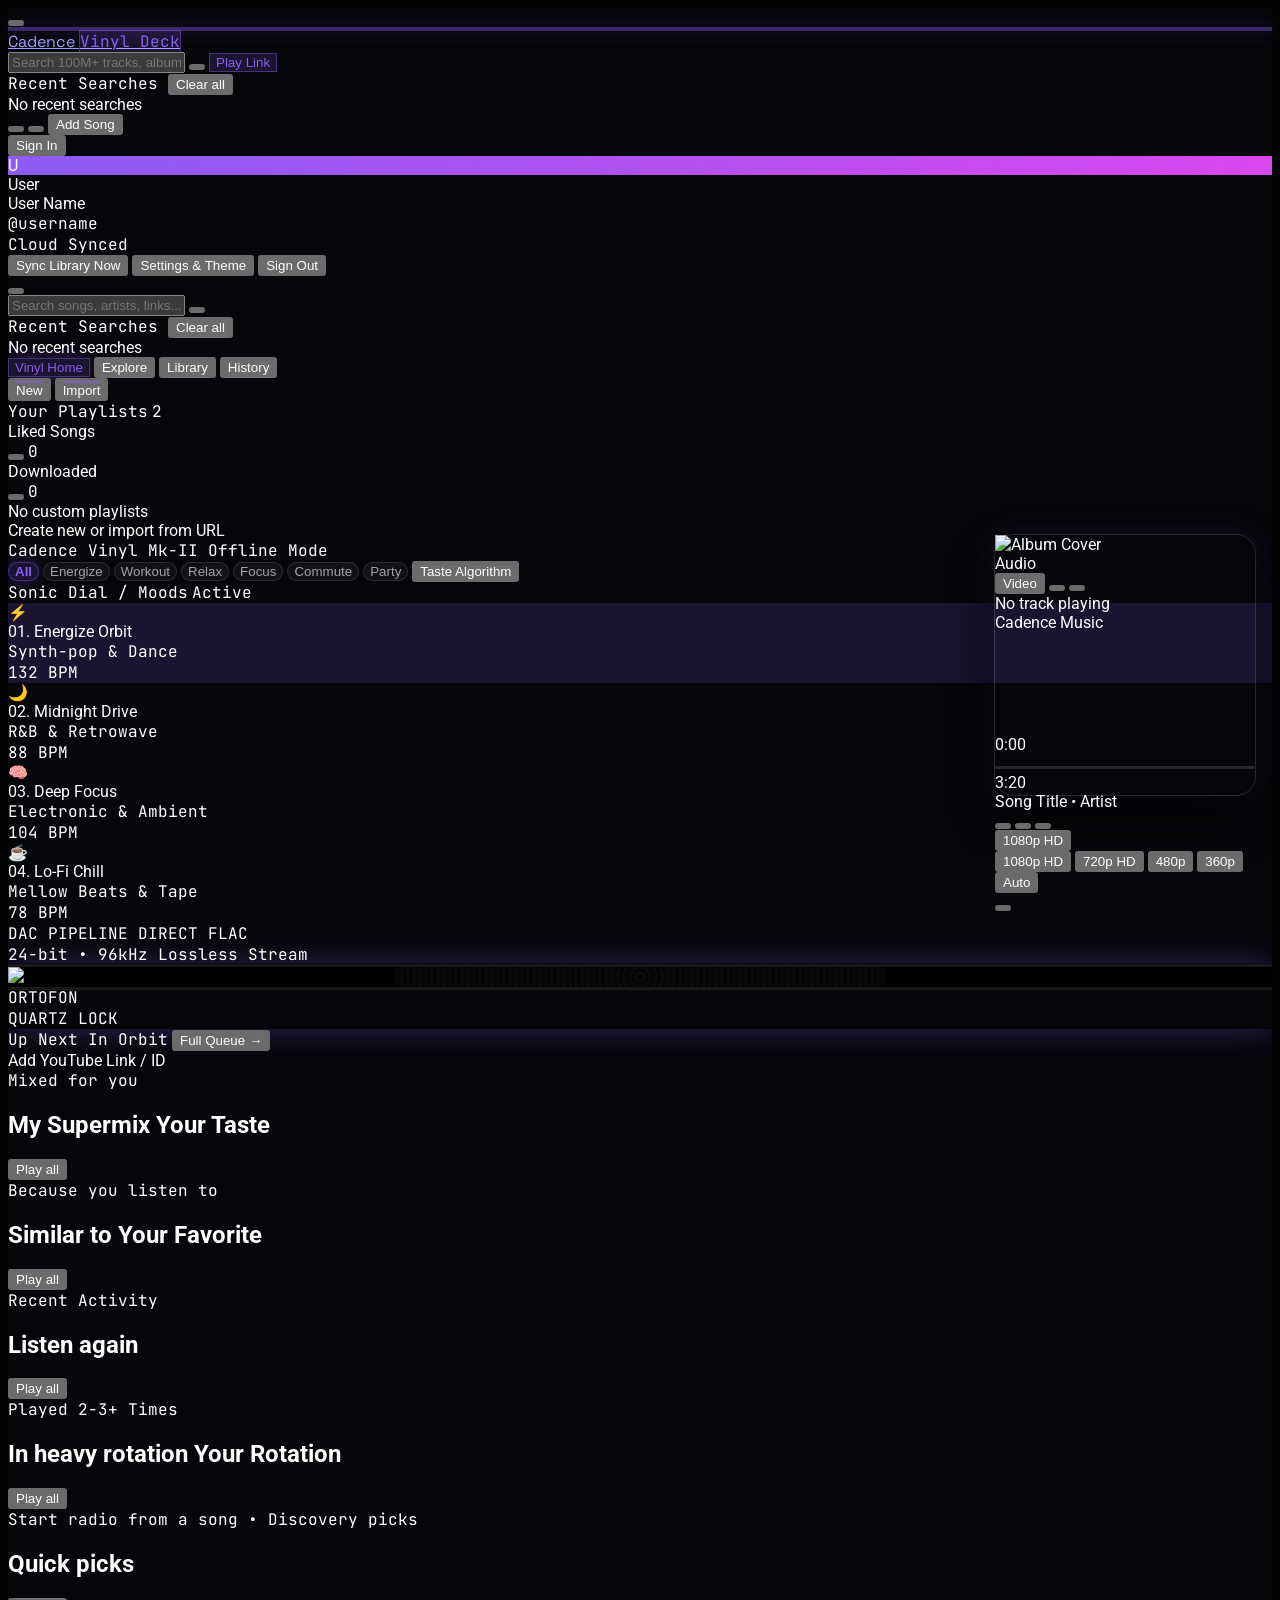
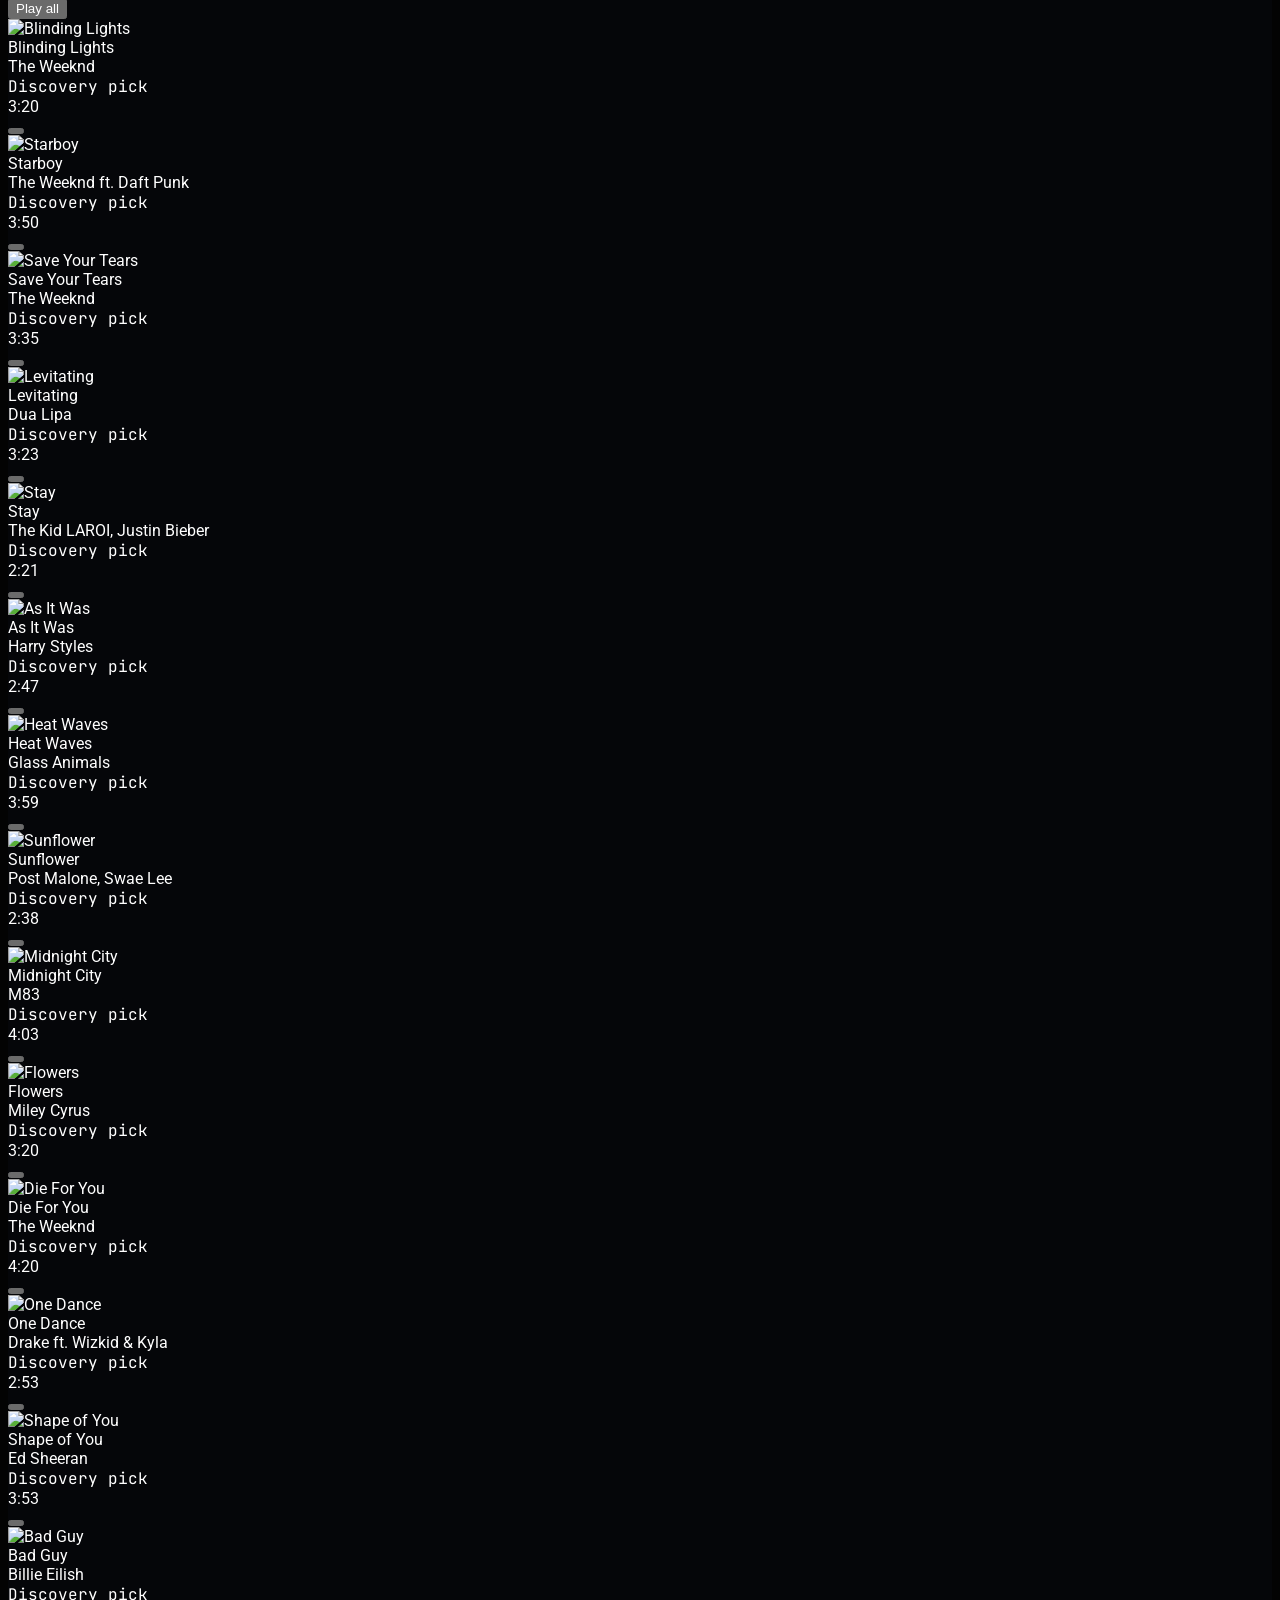
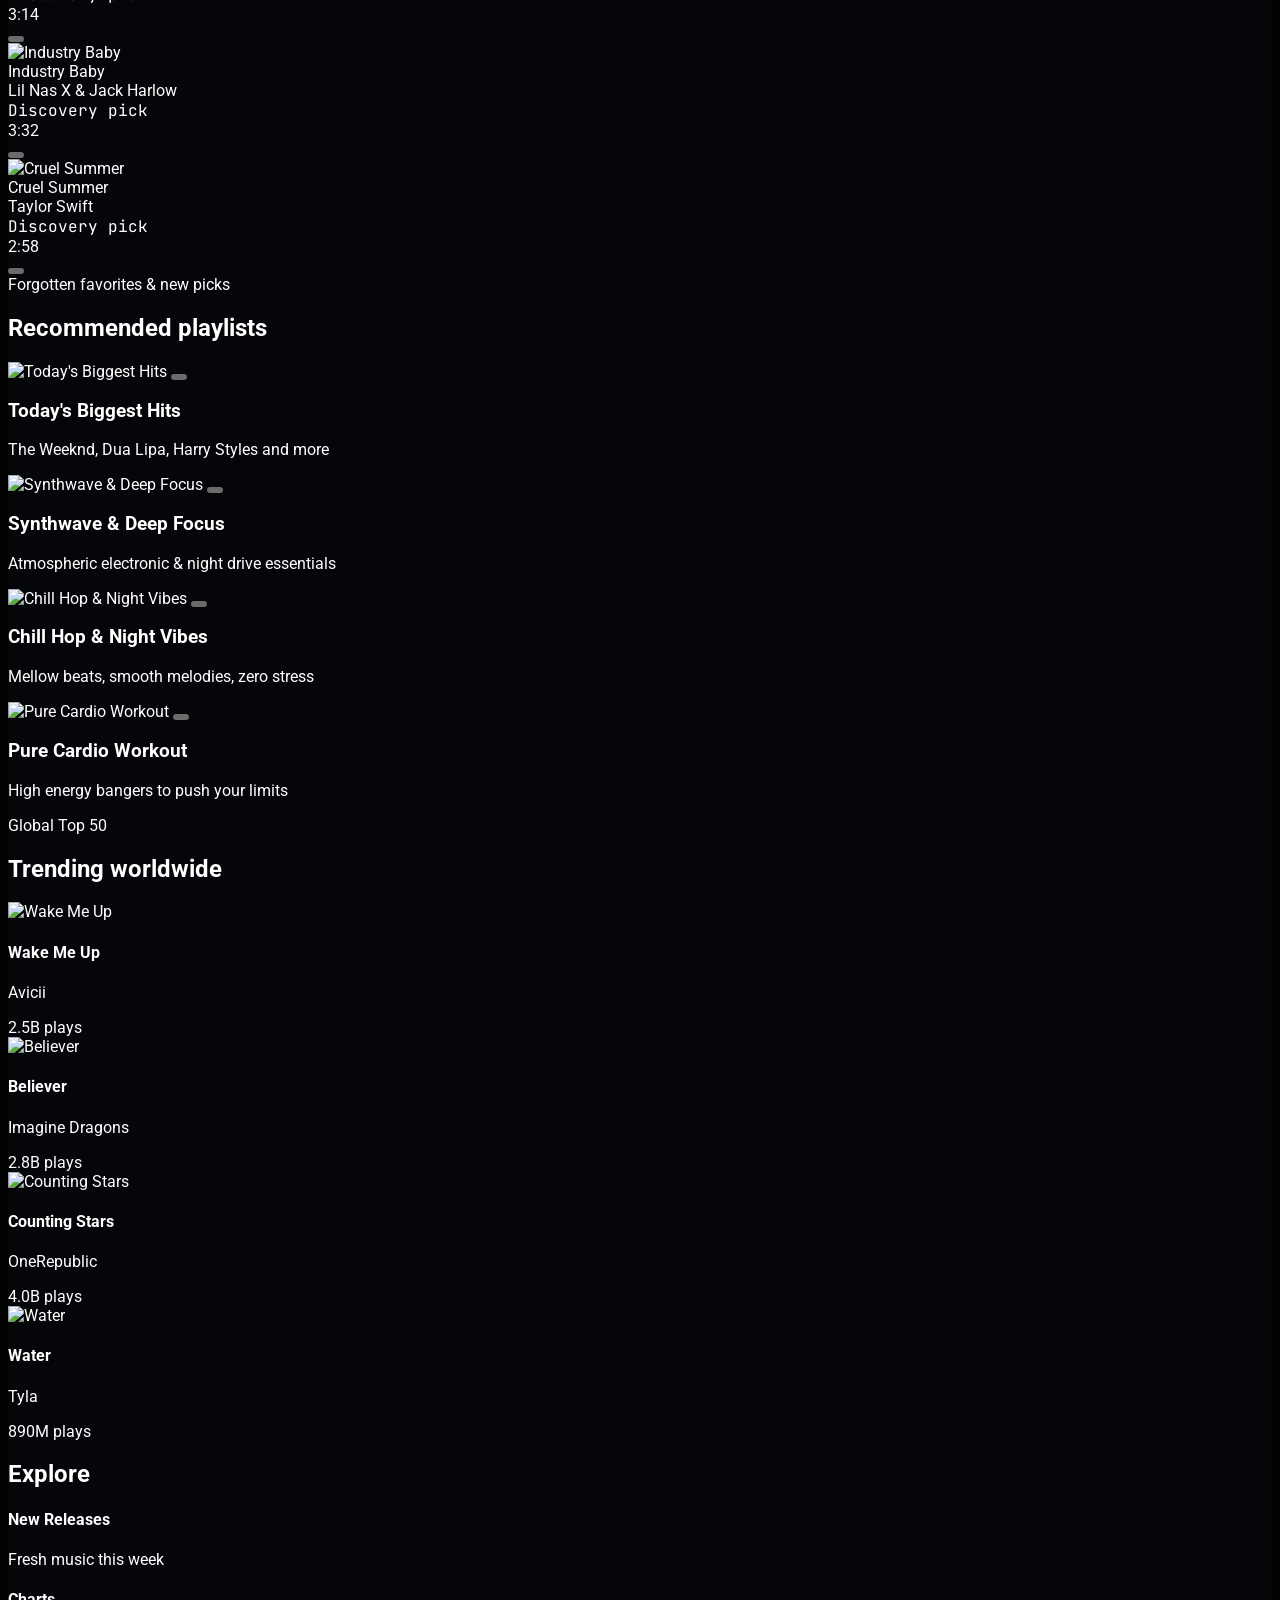
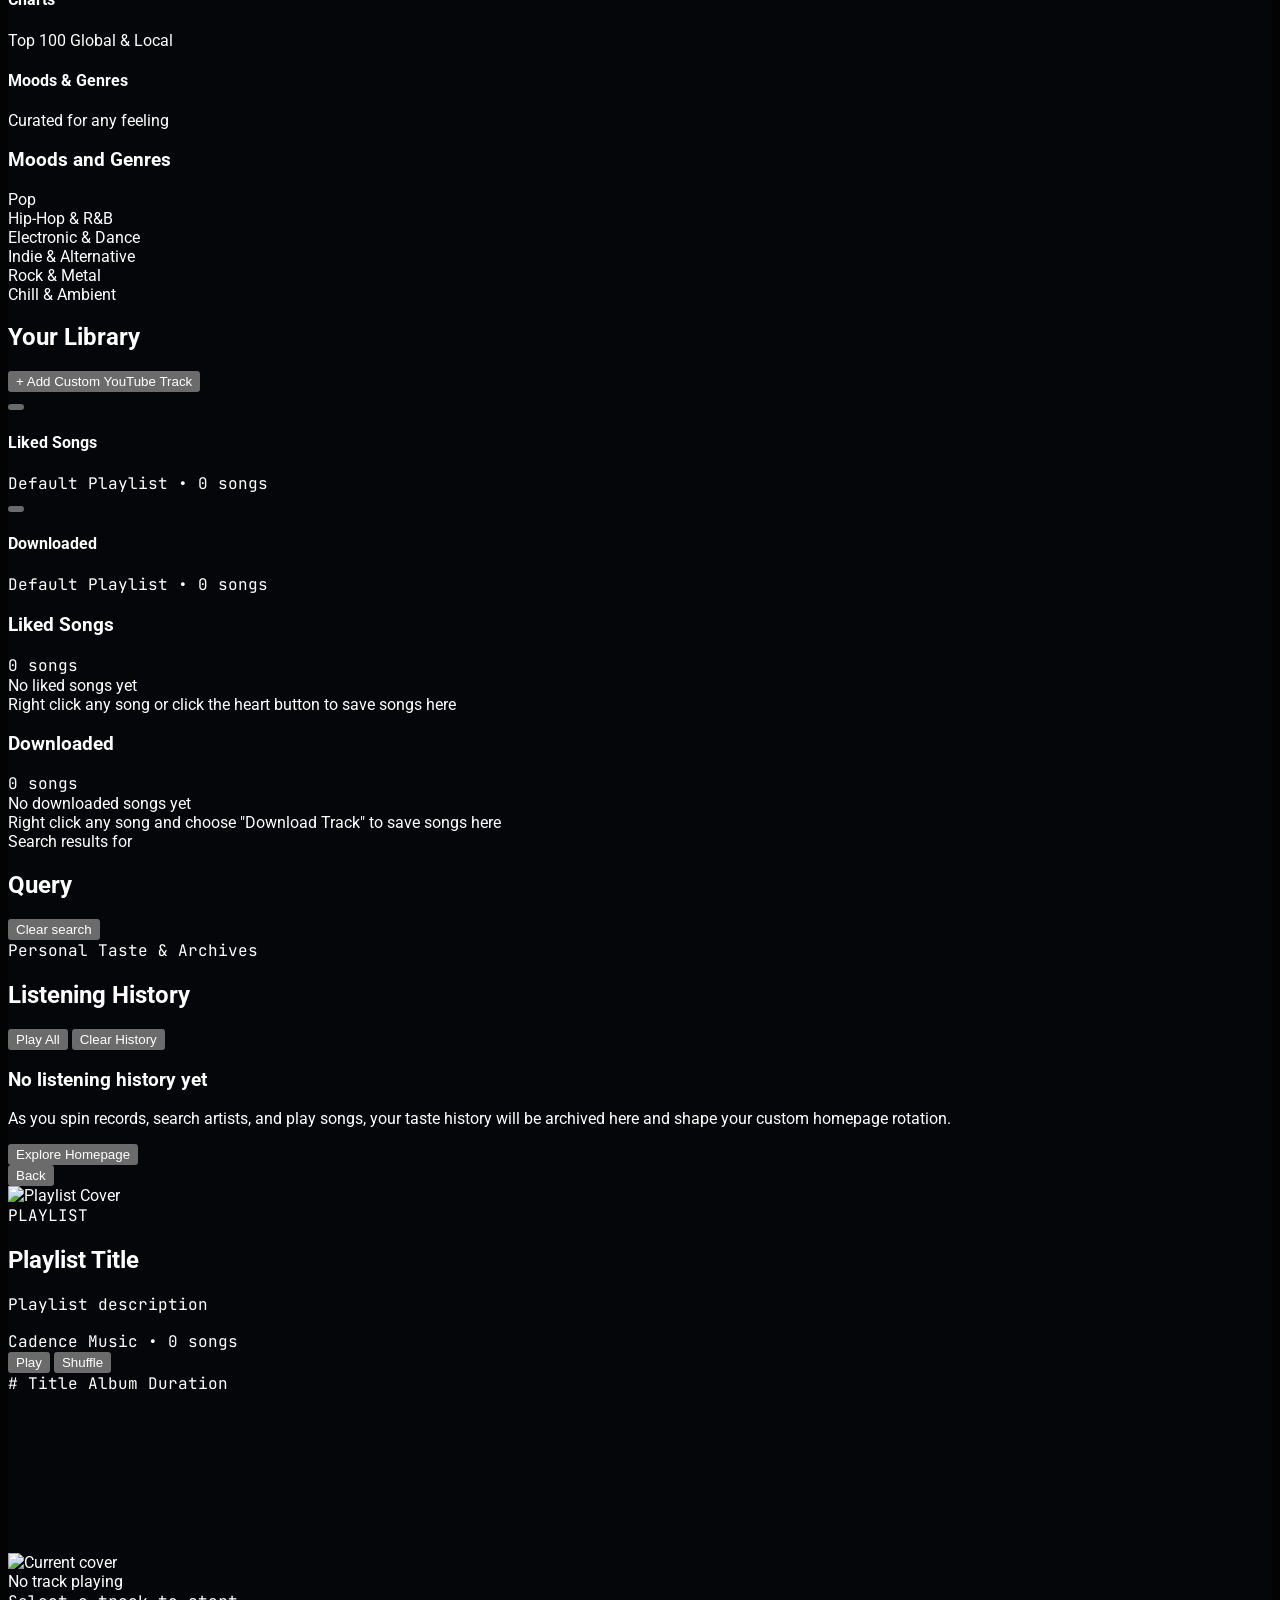
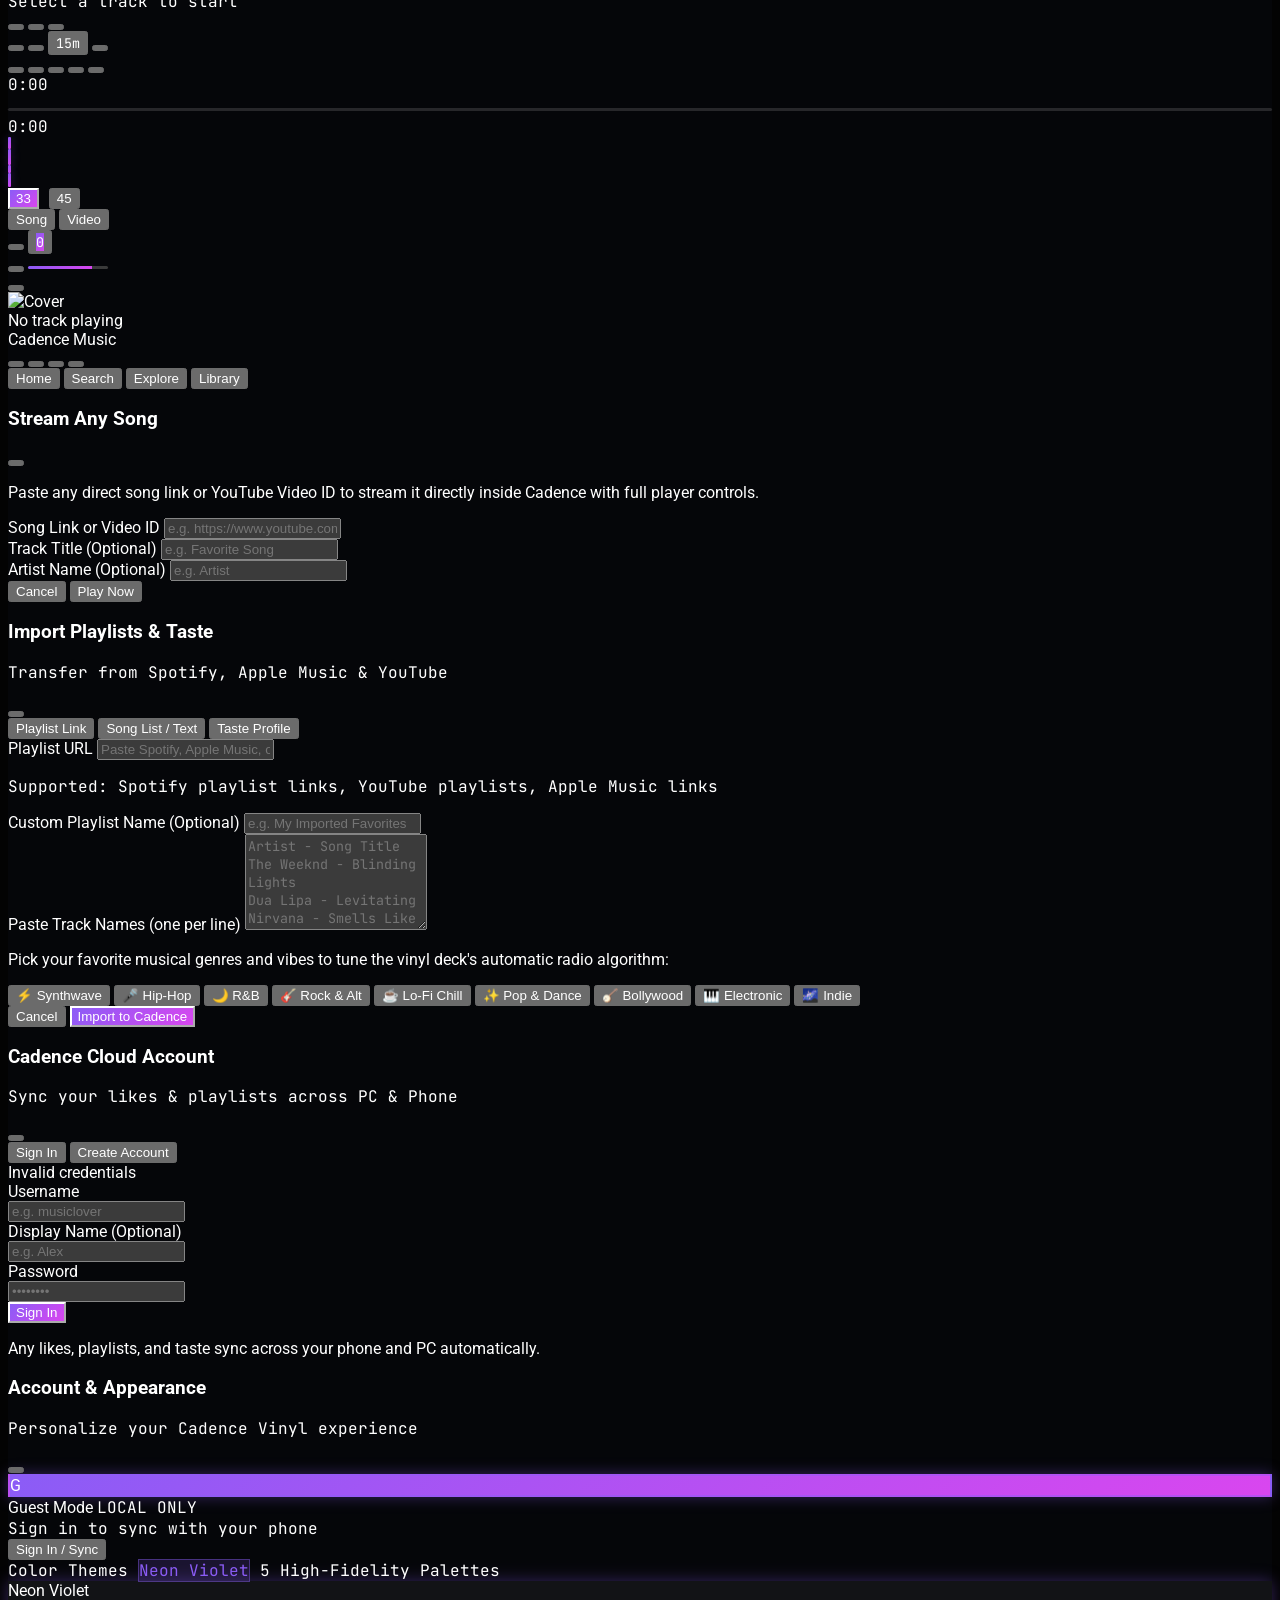
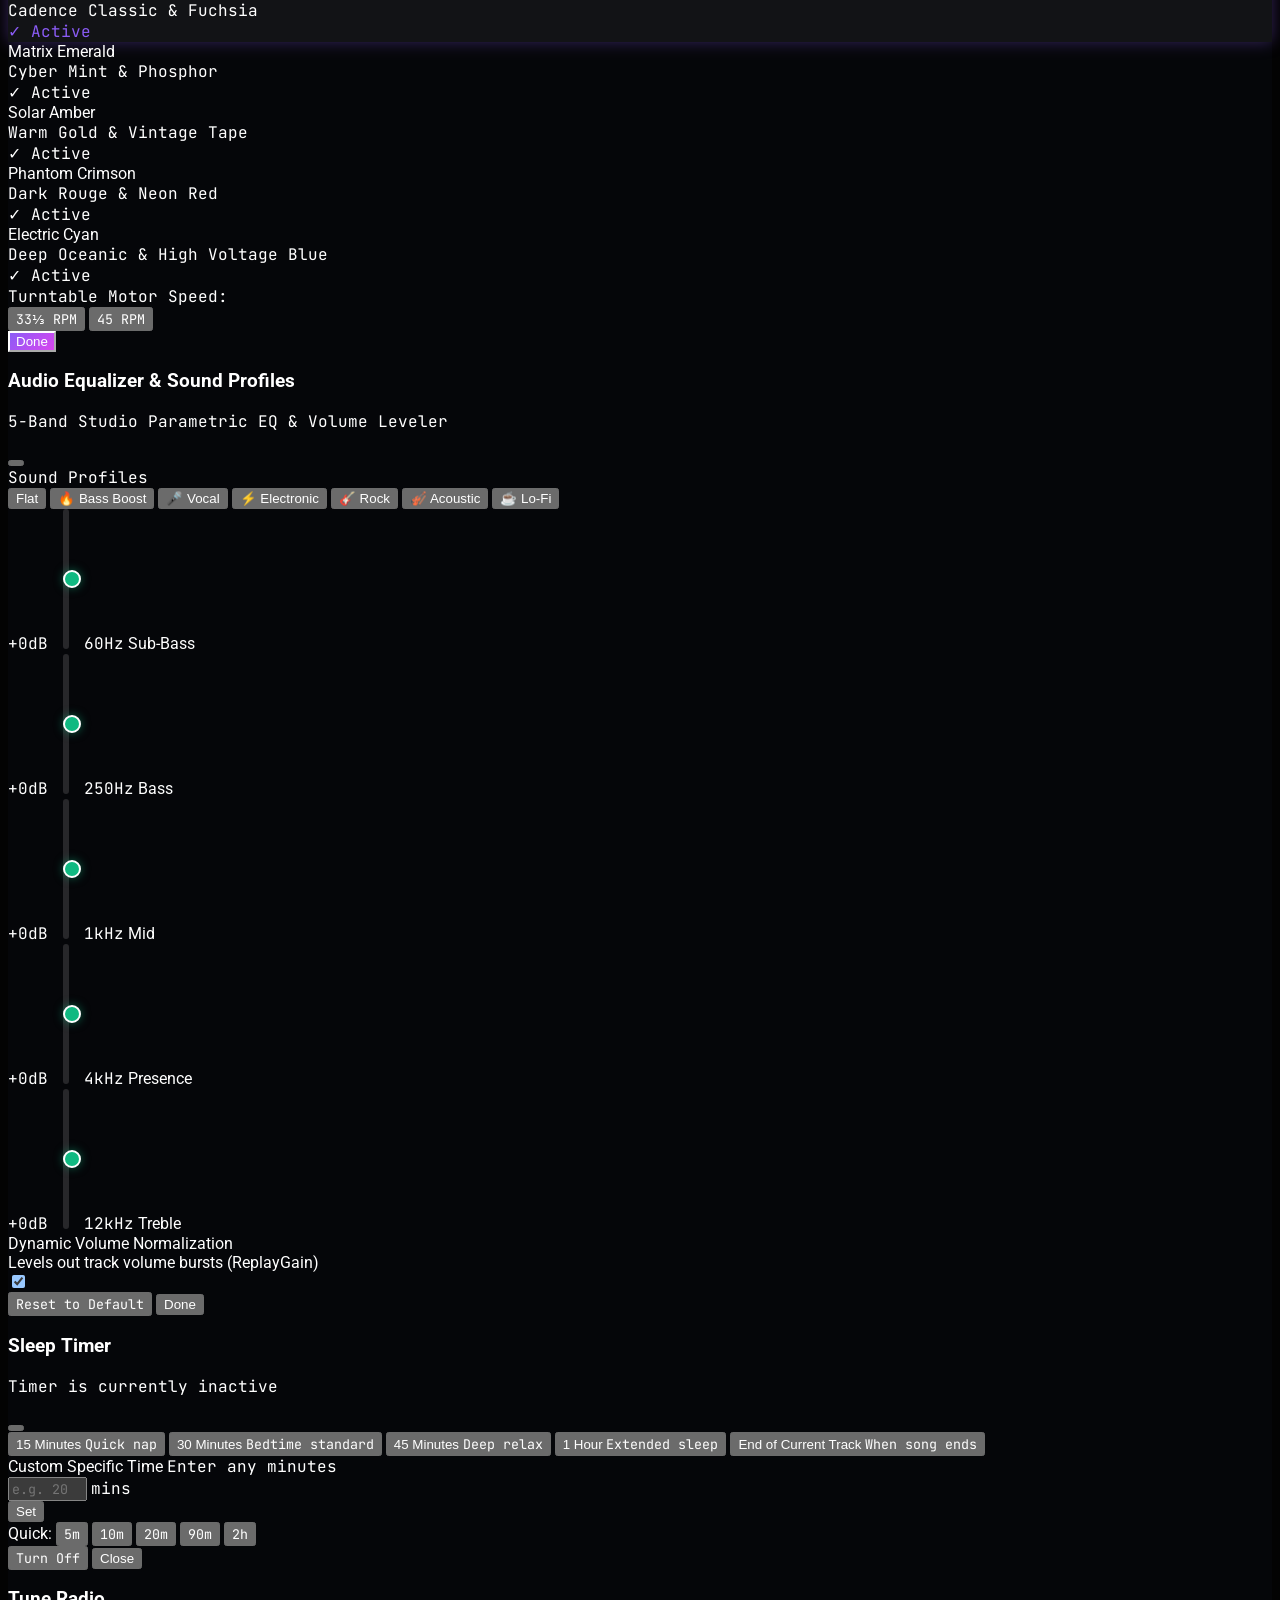
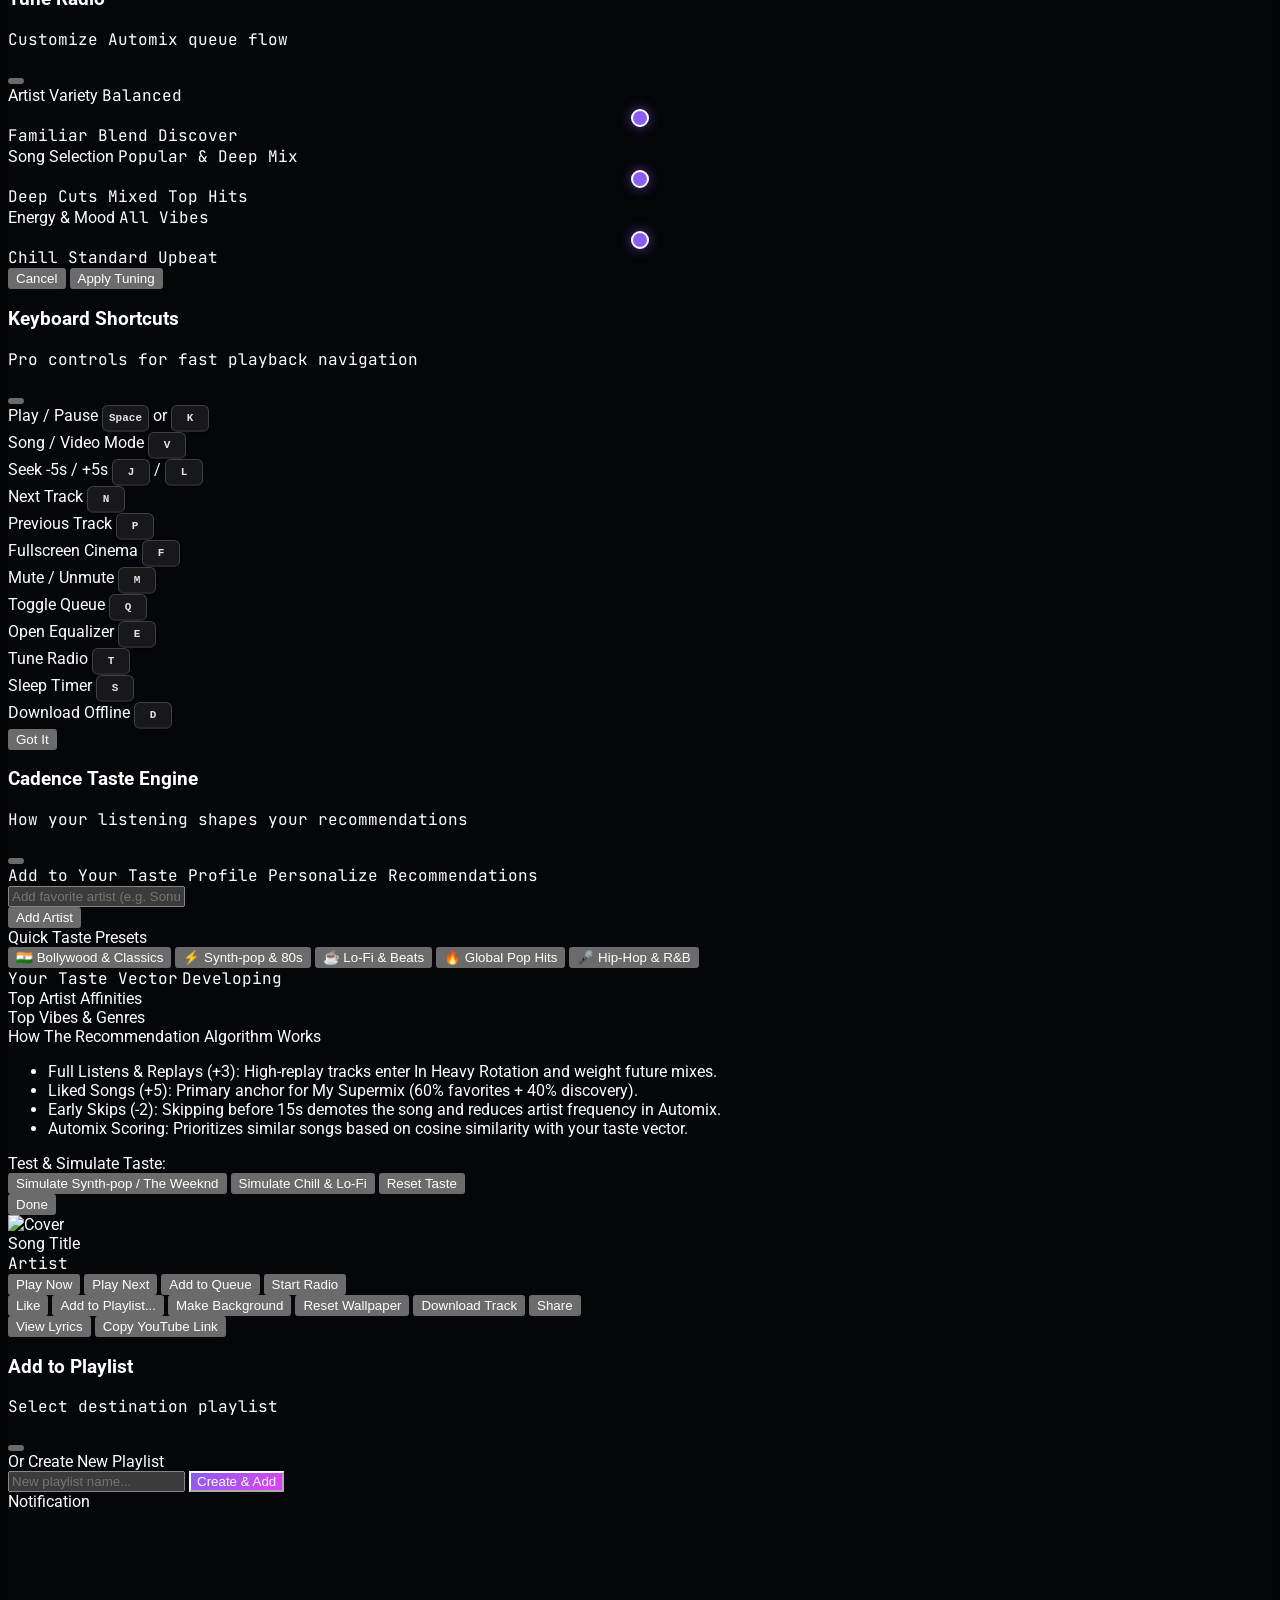
==== android/app/src/main/assets/index.html @ 764883a3 "Add files via upload" ====
<!DOCTYPE html>
<html lang="en" class="dark">
<head>
  <meta charset="UTF-8">
  <meta name="viewport" content="width=device-width, initial-scale=1.0, maximum-scale=1.0, user-scalable=no, viewport-fit=cover">
  <meta name="color-scheme" content="dark">
  <meta name="referrer" content="no-referrer-when-downgrade">
  <title>Cadence Music</title>
  <link rel="manifest" href="/manifest.json">
  <meta name="theme-color" content="#07080c">
  <meta name="mobile-web-app-capable" content="yes">
  <meta name="apple-mobile-web-app-capable" content="yes">
  <meta name="apple-mobile-web-app-status-bar-style" content="black-translucent">
  <meta name="apple-mobile-web-app-title" content="Cadence">
  <link rel="apple-touch-icon" href="/icons/icon-192.png">
  <link rel="icon" type="image/png" sizes="192x192" href="/icons/icon-192.png">
  <link rel="icon" type="image/png" sizes="512x512" href="/icons/icon-512.png">

  <!-- Tailwind CSS CDN -->
  <script src="https://cdn.tailwindcss.com"></script>
  <!-- Lucide Icons -->
  <script src="https://unpkg.com/lucide@latest"></script>
  <!-- Custom Styling -->
  <link rel="stylesheet" href="css/style.css">
  <link rel="preconnect" href="https://fonts.googleapis.com">
  <link rel="preconnect" href="https://fonts.gstatic.com" crossorigin>
  <link href="https://fonts.googleapis.com/css2?family=Outfit:wght@400;500;600;700;800;900&family=Space+Grotesk:wght@500;700&family=JetBrains+Mono:wght@500;700&family=Roboto:wght@300;400;500;700;900&display=swap" rel="stylesheet">
  <script>
    tailwind.config = {
      darkMode: 'class',
      theme: {
        extend: {
          colors: {
            ytm: {
              black: '#030303',
              dark: '#0f0f0f',
              surface: '#181818',
              card: '#212121',
              hover: '#2a2a2a',
              red: '#ff0000',
              muted: '#aaaaaa'
            }
          }
        }
      }
    }
  </script>
</head>
<body class="bg-ytm-black text-white flex flex-col h-screen select-none overflow-hidden relative">

  <!-- DYNAMIC AMBIENT BACKDROP LAYER (Make Background feature) -->
  <div id="ambient-backdrop" class="fixed inset-0 pointer-events-none z-0 transition-opacity duration-700 opacity-0 bg-cover bg-center">
    <div class="absolute inset-0 bg-black/75 backdrop-blur-3xl"></div>
    <div class="absolute inset-0 bg-gradient-to-t from-[#07080c] via-[#07080c]/85 to-[#07080c]/70"></div>
  </div>

  <!-- TOP APP BAR / HEADER -->
  <header class="h-14 md:h-16 border-b border-zinc-800/80 px-3 md:px-6 flex items-center justify-between z-30 shrink-0 bg-[#07080c]/90 backdrop-blur-xl relative">
    <!-- Left Logo & Hamburger -->
    <div class="flex items-center gap-2.5 md:gap-4">
      <button id="toggle-sidebar-btn" class="p-2 hover:bg-zinc-800/80 rounded-xl text-zinc-300 hover:text-white transition-all" title="Toggle Sidebar">
        <i data-lucide="menu" class="w-5 h-5"></i>
      </button>

      <a href="#" class="flex items-center gap-2.5 cursor-pointer group" onclick="app.navigate('home')">
        <!-- Cadence Logo Mark -->
        <div class="w-8 h-8 rounded-xl theme-accent-gradient flex items-center justify-center text-white shadow-lg theme-avatar-ring group-hover:scale-105 transition-transform">
          <i data-lucide="disc" class="w-4 h-4 text-white"></i>
        </div>
        <span class="font-black text-lg md:text-xl tracking-tight flex items-center gap-2 font-tech">
          <span class="bg-gradient-to-r from-white via-zinc-100 to-zinc-400 bg-clip-text text-transparent">Cadence</span>
          <span class="text-[9px] md:text-[10px] uppercase font-mono-code font-bold tracking-wider px-2 py-0.5 rounded-full theme-accent-pill">Vinyl Deck</span>
        </span>
      </a>
    </div>

    <!-- Center Search Bar (Desktop) -->
    <div class="flex-1 max-w-xl mx-4 relative hidden sm:block" id="desktop-search-container">
      <div class="relative flex items-center">
        <i data-lucide="search" class="w-4 h-4 absolute left-3.5 theme-accent-color pointer-events-none"></i>
        <input 
          id="global-search-input"
          autocomplete="off"
          autocorrect="off"
          autocapitalize="off"
          spellcheck="false"
          type="text" 
          placeholder="Search 100M+ tracks, albums, or paste song link..." 
          class="w-full bg-zinc-900/70 hover:bg-zinc-900 focus:bg-zinc-900 text-xs sm:text-sm text-white placeholder-zinc-500 rounded-full pl-10 pr-24 py-2 outline-none border border-zinc-800/80 focus:border-zinc-500 transition-all shadow-inner"
        >
        <button id="clear-search-btn" class="absolute right-24 text-zinc-400 hover:text-white hidden p-1">
          <i data-lucide="x" class="w-4 h-4"></i>
        </button>
        <button 
          id="quick-url-btn" 
          class="absolute right-1.5 theme-accent-pill text-xs font-semibold px-3 py-1 rounded-full flex items-center gap-1.5 transition-all shadow-sm"
          title="Play by YouTube URL / Video ID"
        >
          <i data-lucide="link" class="w-3 h-3"></i>
          <span>Play Link</span>
        </button>
      </div>

      <!-- Recent Search History Dropdown (Desktop) -->
      <div id="search-history-dropdown" class="hidden absolute left-0 right-0 top-full mt-2 bg-[#10121a]/95 backdrop-blur-xl border border-zinc-700/80 rounded-2xl shadow-2xl overflow-hidden z-50 py-2">
        <div class="flex items-center justify-between px-3.5 py-1.5 border-b border-zinc-800/80 text-[11px] font-mono-code text-zinc-400">
          <span class="flex items-center gap-1.5">
            <i data-lucide="clock" class="w-3.5 h-3.5 text-violet-400"></i>
            <span>Recent Searches</span>
          </span>
          <button onclick="app.clearSearchHistory()" class="text-zinc-500 hover:text-rose-400 transition-colors">Clear all</button>
        </div>
        <div id="search-history-list" class="max-h-64 overflow-y-auto divide-y divide-zinc-800/40">
          <!-- Populated by JS -->
        </div>
      </div>
    </div>

    <!-- Right Controls / Search on Mobile / User Avatar -->
    <div class="flex items-center gap-2 md:gap-3">
      <!-- Search Icon Button for Mobile -->
      <button id="mobile-search-btn" onclick="app.toggleMobileSearch(true)" class="p-2 sm:hidden hover:bg-zinc-800 rounded-full text-zinc-300 hover:text-white transition-colors" title="Search">
        <i data-lucide="search" class="w-5 h-5"></i>
      </button>

      <button id="cast-btn" class="p-2 hover:bg-zinc-800 rounded-xl text-zinc-400 hover:text-white transition-colors" title="Cast Audio">
        <i data-lucide="cast" class="w-4 h-4"></i>
      </button>
      
      <button id="add-track-modal-btn" class="hidden md:flex items-center gap-1.5 bg-zinc-900/80 hover:bg-zinc-800 border border-zinc-800 hover:border-violet-500/40 px-3 py-1.5 rounded-xl text-xs font-semibold text-zinc-200 hover:text-white transition-all shadow-sm">
        <i data-lucide="plus" class="w-3.5 h-3.5 text-violet-400"></i>
        <span>Add Song</span>
      </button>

      <!-- User / Account System Button & Dropdown -->
      <div id="header-user-container" class="relative flex items-center">
        <!-- Logged Out Button -->
        <button 
          id="header-login-btn" 
          onclick="app.openAuthModal('login')" 
          class="flex items-center gap-1.5 px-3 py-1.5 rounded-full bg-white/10 hover:bg-white/20 text-xs font-semibold text-white border border-white/15 transition-all shadow-sm active:scale-95"
          title="Sign in to sync with your phone"
        >
          <i data-lucide="user" class="w-3.5 h-3.5"></i>
          <span>Sign In</span>
        </button>

        <!-- Logged In Avatar (shown when user is authenticated) -->
        <div 
          id="header-user-btn" 
          onclick="app.toggleUserMenu()" 
          class="hidden flex items-center gap-2 p-1 pl-1.5 pr-2.5 rounded-xl bg-zinc-900/90 hover:bg-zinc-800 border border-zinc-800/80 hover:border-zinc-700 cursor-pointer transition-all shadow-sm select-none"
        >
          <div id="header-user-avatar" class="w-7 h-7 rounded-lg theme-accent-gradient flex items-center justify-center font-bold text-xs text-white shadow-sm overflow-hidden shrink-0">
            <span id="header-user-initial">U</span>
          </div>
          <span id="header-user-name" class="text-xs font-semibold text-zinc-200 hidden md:inline-block max-w-[100px] truncate">User</span>
          <span class="w-2 h-2 rounded-full bg-emerald-400 shrink-0 shadow-sm" title="Cloud Synced"></span>
        </div>

        <!-- User Quick Menu Dropdown -->
        <div id="header-user-menu" class="hidden absolute right-0 top-full mt-2 w-56 bg-[#10121a]/95 backdrop-blur-xl border border-zinc-800 rounded-2xl shadow-2xl p-2 z-50 text-xs font-medium space-y-1 animate-in fade-in zoom-in-95 duration-150">
          <div class="px-3 py-2 border-b border-zinc-800/80 mb-1">
            <div id="user-menu-display-name" class="font-bold text-sm text-white truncate">User Name</div>
            <div id="user-menu-username" class="text-[11px] text-zinc-400 font-mono-code truncate">@username</div>
            <div class="flex items-center gap-1.5 mt-1 text-[10px] text-emerald-400 font-mono-code">
              <i data-lucide="cloud" class="w-3 h-3"></i>
              <span id="user-menu-sync-status">Cloud Synced</span>
            </div>
          </div>
          <button onclick="app.manualSyncCloud(); app.toggleUserMenu(false)" class="w-full flex items-center gap-2.5 px-3 py-2 rounded-xl text-zinc-300 hover:text-white hover:bg-zinc-800/80 transition-colors">
            <i data-lucide="refresh-cw" class="w-4 h-4 text-cyan-400"></i>
            <span>Sync Library Now</span>
          </button>
          <button onclick="app.openSettingsModal(); app.toggleUserMenu(false)" class="w-full flex items-center gap-2.5 px-3 py-2 rounded-xl text-zinc-300 hover:text-white hover:bg-zinc-800/80 transition-colors">
            <i data-lucide="settings" class="w-4 h-4 text-violet-400"></i>
            <span>Settings & Theme</span>
          </button>
          <button onclick="app.logout(); app.toggleUserMenu(false)" class="w-full flex items-center gap-2.5 px-3 py-2 rounded-xl text-rose-400 hover:text-rose-300 hover:bg-rose-950/30 transition-colors border-t border-zinc-800/80 pt-2 mt-1">
            <i data-lucide="log-out" class="w-4 h-4"></i>
            <span>Sign Out</span>
          </button>
        </div>
      </div>
    </div>

    <!-- Expandable Mobile Search Bar Overlay -->
    <div id="mobile-search-bar" class="absolute inset-0 bg-[#07080c] px-3 flex items-center gap-2 z-50 hidden sm:hidden border-b border-zinc-800">
      <button onclick="app.toggleMobileSearch(false)" class="p-2 text-zinc-400 hover:text-white">
        <i data-lucide="arrow-left" class="w-5 h-5"></i>
      </button>
      <div class="relative flex-1 flex items-center" id="mobile-search-container">
        <i data-lucide="search" class="w-4 h-4 absolute left-3 text-zinc-500 pointer-events-none"></i>
        <input 
          id="mobile-search-input"
          autocomplete="off"
          autocorrect="off"
          autocapitalize="off"
          spellcheck="false"
          type="text" 
          placeholder="Search songs, artists, links..." 
          class="w-full bg-zinc-900 text-sm text-white placeholder-zinc-500 rounded-full pl-9 pr-9 py-2 outline-none border border-zinc-700 focus:border-violet-500"
        >
        <button id="mobile-clear-search-btn" onclick="app.clearMobileSearch()" class="absolute right-2.5 text-zinc-400 hover:text-white hidden p-1">
          <i data-lucide="x" class="w-4 h-4"></i>
        </button>

        <!-- Recent Search History Dropdown (Mobile) -->
        <div id="mobile-search-history-dropdown" class="hidden absolute left-0 right-0 top-full mt-2 bg-[#10121a]/95 backdrop-blur-xl border border-zinc-700/80 rounded-2xl shadow-2xl overflow-hidden z-50 py-2">
          <div class="flex items-center justify-between px-3.5 py-1.5 border-b border-zinc-800/80 text-[11px] font-mono-code text-zinc-400">
            <span class="flex items-center gap-1.5">
              <i data-lucide="clock" class="w-3.5 h-3.5 text-violet-400"></i>
              <span>Recent Searches</span>
            </span>
            <button onclick="app.clearSearchHistory()" class="text-zinc-500 hover:text-rose-400 transition-colors">Clear all</button>
          </div>
          <div id="mobile-search-history-list" class="max-h-52 overflow-y-auto divide-y divide-zinc-800/40">
            <!-- Populated by JS -->
          </div>
        </div>
      </div>
    </div>
  </header>

  <!-- BODY: SIDEBAR + MAIN VIEW -->
  <div id="app-body-container" class="flex flex-1 overflow-x-clip overflow-y-hidden relative w-full">

    <!-- MOBILE SIDEBAR BACKDROP -->
    <div id="sidebar-backdrop" onclick="app.toggleSidebar(false)" class="fixed inset-0 bg-black/60 backdrop-blur-sm z-40 hidden md:hidden"></div>

    <!-- LEFT NAVIGATION SIDEBAR (Drawer on Mobile, Static on Desktop) -->
    <aside id="sidebar" class="fixed inset-y-0 left-0 w-64 -translate-x-full md:translate-x-0 md:static md:w-60 bg-[#07080c]/95 border-r border-zinc-800/80 backdrop-blur-xl flex flex-col transition-transform duration-300 z-50 shrink-0 shadow-2xl md:shadow-none">
      <!-- Main Nav Links -->
      <div class="p-3 space-y-1.5 font-medium">
        <button class="nav-link active w-full flex items-center gap-3.5 px-3.5 py-2.5 rounded-xl text-sm font-semibold transition-all" data-view="home">
          <i data-lucide="disc" class="w-4 h-4"></i>
          <span>Vinyl Home</span>
        </button>
        <button class="nav-link w-full flex items-center gap-3.5 px-3.5 py-2.5 rounded-xl text-sm text-zinc-400 hover:text-white hover:bg-zinc-900/70 border border-transparent hover:border-zinc-800 transition-all font-medium" data-view="explore">
          <i data-lucide="compass" class="w-4 h-4"></i>
          <span>Explore</span>
        </button>
        <button class="nav-link w-full flex items-center gap-3.5 px-3.5 py-2.5 rounded-xl text-sm text-zinc-400 hover:text-white hover:bg-zinc-900/70 border border-transparent hover:border-zinc-800 transition-all font-medium" data-view="library">
          <i data-lucide="library" class="w-4 h-4"></i>
          <span>Library</span>
        </button>
        <button class="nav-link w-full flex items-center gap-3.5 px-3.5 py-2.5 rounded-xl text-sm text-zinc-400 hover:text-white hover:bg-zinc-900/70 border border-transparent hover:border-zinc-800 transition-all font-medium" data-view="history">
          <i data-lucide="history" class="w-4 h-4"></i>
          <span>History</span>
        </button>
      </div>

      <div class="h-px bg-zinc-800/80 mx-4 my-2"></div>

      <!-- Playlists Section -->
      <div class="flex-1 overflow-y-auto px-3 py-2 space-y-2">
        <div class="grid grid-cols-2 gap-1.5 mb-2">
          <button id="new-playlist-btn" class="flex items-center justify-center gap-1.5 px-2.5 py-2 rounded-xl bg-zinc-900/70 hover:bg-zinc-800/90 border border-zinc-800 hover:border-zinc-700 text-xs font-semibold text-zinc-300 hover:text-white transition-all">
            <div class="w-4 h-4 rounded-md theme-accent-pill flex items-center justify-center">
              <i data-lucide="plus" class="w-3 h-3"></i>
            </div>
            <span>New</span>
          </button>
          <button onclick="app.openImportModal()" class="flex items-center justify-center gap-1.5 px-2.5 py-2 rounded-xl bg-zinc-900/70 hover:bg-zinc-800/90 border border-zinc-800 hover:border-zinc-700 text-xs font-semibold text-zinc-300 hover:text-white transition-all" title="Import from Spotify, Apple Music, or YouTube">
            <div class="w-4 h-4 rounded-md theme-accent-pill flex items-center justify-center">
              <i data-lucide="download" class="w-3 h-3"></i>
            </div>
            <span>Import</span>
          </button>
        </div>

        <div class="flex items-center justify-between px-3 py-1">
          <span class="text-[10px] font-mono-code font-bold text-zinc-500 uppercase tracking-wider">Your Playlists</span>
          <span id="sidebar-playlist-count" class="text-[10px] font-mono-code text-zinc-600">0</span>
        </div>
        
        <div id="sidebar-playlists" class="space-y-1">
          <!-- Injected via JavaScript (Custom & Imported Playlists Only) -->
        </div>
      </div>

      <!-- Footer Info -->
      <div class="p-3 border-t border-zinc-800/80 text-[11px] font-mono-code text-zinc-500 flex justify-between items-center bg-black/20">
        <span>Cadence Vinyl Mk-II</span>
        <span class="flex items-center gap-1.5 text-emerald-400">
          <span class="w-2 h-2 rounded-full bg-emerald-400 animate-pulse"></span>
          Ready
        </span>
      </div>
    </aside>

    <!-- MAIN SCROLLABLE CONTENT AREA -->
    <main class="flex-1 overflow-y-auto relative p-3.5 md:p-8 space-y-6 md:space-y-8 bg-gradient-to-b from-[#090a10] via-[#07080c] to-[#050608] pb-36 md:pb-8 w-full min-w-0" id="main-content">
      
      <!-- MOOD / CATEGORY CHIPS BAR -->
      <div id="category-pills-bar" class="flex items-center gap-2.5 overflow-x-auto pb-1 scrollbar-none">
        <!-- Injected via JavaScript -->
      </div>

      <!-- VIEW: HOME -->
      <section id="view-home" class="space-y-8">

        <!-- ======================================================== -->
        <!-- CADENCE RADIAL VINYL TURNTABLE DECK                         -->
        <!-- ======================================================== -->
        <div class="vinyl-arena-card bg-[#0b0c12]/95 border border-zinc-800/80 rounded-3xl p-4 sm:p-6 md:p-8 relative overflow-hidden shadow-2xl backdrop-blur-xl">
          <!-- Ambient Dynamic Glow Blobs in Plinth -->
          <div class="absolute -top-32 -left-32 w-80 h-80 theme-glow-blob-1 rounded-full blur-3xl pointer-events-none"></div>
          <div class="absolute -bottom-32 -right-32 w-80 h-80 theme-glow-blob-2 rounded-full blur-3xl pointer-events-none"></div>

          <div class="relative z-10 grid grid-cols-12 gap-6 items-center">

            <!-- LEFT ARC: SONIC MOOD DIALS & LOSSLESS DAC -->
            <div class="col-span-12 lg:col-span-3 space-y-4">
              <div class="border-b border-zinc-800 pb-2 flex items-center justify-between">
                <span class="text-[11px] font-mono-code uppercase tracking-wider text-zinc-400">Sonic Dial / Moods</span>
                <span class="flex items-center gap-1.5 text-[10px] text-emerald-400 font-mono-code">
                  <span class="w-1.5 h-1.5 rounded-full bg-emerald-400 animate-pulse"></span>
                  Active
                </span>
              </div>

              <!-- Interactive Mood Nodes -->
              <div class="space-y-2" id="vinyl-mood-nodes">
                <div onclick="app.selectVinylMood(this, 'energize')" class="vinyl-mood-node active p-3 rounded-2xl cursor-pointer transition-all flex items-center justify-between group">
                  <div class="flex items-center gap-3">
                    <span class="text-base">⚡</span>
                    <div>
                      <div class="font-bold text-xs text-white mood-title">01. Energize Orbit</div>
                      <div class="text-[10px] text-zinc-400 font-mono-code">Synth-pop & Dance</div>
                    </div>
                  </div>
                  <span class="text-[11px] font-mono-code mood-bpm font-bold">132 BPM</span>
                </div>

                <div onclick="app.selectVinylMood(this, 'commute')" class="vinyl-mood-node p-3 rounded-2xl bg-zinc-900/60 hover:bg-zinc-800/60 border border-zinc-800 cursor-pointer transition-all flex items-center justify-between group">
                  <div class="flex items-center gap-3">
                    <span class="text-base">🌙</span>
                    <div>
                      <div class="font-bold text-xs text-zinc-300 group-hover:text-white mood-title">02. Midnight Drive</div>
                      <div class="text-[10px] text-zinc-500 font-mono-code">R&B & Retrowave</div>
                    </div>
                  </div>
                  <span class="text-[11px] font-mono-code text-zinc-500 mood-bpm">88 BPM</span>
                </div>

                <div onclick="app.selectVinylMood(this, 'focus')" class="vinyl-mood-node p-3 rounded-2xl bg-zinc-900/60 hover:bg-zinc-800/60 border border-zinc-800 cursor-pointer transition-all flex items-center justify-between group">
                  <div class="flex items-center gap-3">
                    <span class="text-base">🧠</span>
                    <div>
                      <div class="font-bold text-xs text-zinc-300 group-hover:text-white mood-title">03. Deep Focus</div>
                      <div class="text-[10px] text-zinc-500 font-mono-code">Electronic & Ambient</div>
                    </div>
                  </div>
                  <span class="text-[11px] font-mono-code text-zinc-500 mood-bpm">104 BPM</span>
                </div>

                <div onclick="app.selectVinylMood(this, 'relax')" class="vinyl-mood-node p-3 rounded-2xl bg-zinc-900/60 hover:bg-zinc-800/60 border border-zinc-800 cursor-pointer transition-all flex items-center justify-between group">
                  <div class="flex items-center gap-3">
                    <span class="text-base">☕</span>
                    <div>
                      <div class="font-bold text-xs text-zinc-300 group-hover:text-white mood-title">04. Lo-Fi Chill</div>
                      <div class="text-[10px] text-zinc-500 font-mono-code">Mellow Beats & Tape</div>
                    </div>
                  </div>
                  <span class="text-[11px] font-mono-code text-zinc-500 mood-bpm">78 BPM</span>
                </div>
              </div>

              <!-- Live Lossless DAC Spectrum Display -->
              <div class="p-3.5 rounded-2xl bg-black/40 border border-zinc-800/80 space-y-2">
                <div class="flex items-center justify-between text-[10px] font-mono-code text-zinc-400">
                  <span>DAC PIPELINE</span>
                  <span class="text-emerald-400">DIRECT FLAC</span>
                </div>
                <div class="h-7 flex items-end justify-between gap-1 px-1">
                  <div class="w-1.5 bg-violet-400 rounded-full h-3 animate-pulse"></div>
                  <div class="w-1.5 bg-violet-400 rounded-full h-6 animate-pulse" style="animation-delay: 0.2s;"></div>
                  <div class="w-1.5 bg-fuchsia-400 rounded-full h-4 animate-pulse" style="animation-delay: 0.1s;"></div>
                  <div class="w-1.5 bg-fuchsia-400 rounded-full h-7 animate-pulse" style="animation-delay: 0.3s;"></div>
                  <div class="w-1.5 bg-amber-400 rounded-full h-5 animate-pulse" style="animation-delay: 0.15s;"></div>
                  <div class="w-1.5 bg-violet-400 rounded-full h-3 animate-pulse" style="animation-delay: 0.25s;"></div>
                </div>
                <div class="text-[10px] text-zinc-500 font-mono-code text-center">24-bit • 96kHz Lossless Stream</div>
              </div>
            </div>

            <!-- CENTER COLUMN: REALISTIC VINYL TURNTABLE DECK -->
            <div class="col-span-12 lg:col-span-6 flex flex-col items-center justify-center relative py-2 sm:py-4">
              <!-- Turntable Plinth Casing -->
              <div class="relative w-[300px] sm:w-[380px] md:w-[440px] h-[300px] sm:h-[380px] md:h-[440px] rounded-full bg-[#11131a] border-4 border-[#1e2230] shadow-2xl flex items-center justify-center orbit-glow">
                
                <!-- Dashed Orbital Ring -->
                <div class="absolute inset-2 rounded-full orbit-ring pointer-events-none"></div>

                <!-- REAL VINYL RECORD DISC -->
                <div id="vinyl-disc" class="relative w-[270px] sm:w-[340px] md:w-[390px] h-[270px] sm:h-[340px] md:h-[390px] rounded-full vinyl-grooves cursor-pointer flex items-center justify-center spinning-33 shadow-2xl transition-all group" onclick="app.togglePlayPause()">
                  
                  <!-- Conic Specular Light Sheen Overlay -->
                  <div class="absolute inset-0 rounded-full vinyl-sheen"></div>

                  <!-- Run-Out Groove Ring -->
                  <div class="absolute w-[160px] sm:w-[200px] md:w-[230px] h-[160px] sm:h-[200px] md:h-[230px] rounded-full border border-black/80 pointer-events-none"></div>

                  <!-- Center Vinyl Record Label (Maintains Upright Dignified Album Art, No Overlay, No Text Smear) -->
                  <div class="relative z-20 w-[105px] sm:w-[130px] md:w-[150px] h-[105px] sm:h-[130px] md:h-[150px] rounded-full border-2 border-white/20 shadow-2xl overflow-hidden flex items-center justify-center bg-black vinyl-label-upright">
                    <!-- Edge-to-Edge Pure Album Cover Art Properly Proportioned & Centered -->
                    <img id="vinyl-label-art" src="https://images.unsplash.com/photo-1514525253161-7a46d19cd819?w=600&auto=format&fit=crop&q=80" referrerpolicy="no-referrer" onerror="this.onerror=null; this.src='https://images.unsplash.com/photo-1514525253161-7a46d19cd819?w=600&auto=format&fit=crop&q=80'" class="absolute inset-0 w-full h-full object-cover object-center pointer-events-none select-none">

                    <!-- Subtle Precision Chrome Spindle Peg (Authentic Turntable Pin, Unobtrusive) -->
                    <div class="relative z-30 w-3.5 h-3.5 rounded-full bg-gradient-to-tr from-zinc-400 via-zinc-200 to-white shadow-md border border-zinc-600/70 flex items-center justify-center pointer-events-none">
                      <div class="w-1.5 h-1.5 rounded-full bg-[#0a0a0f] shadow-inner"></div>
                    </div>
                  </div>

                  <!-- Center Hover Icon -->
                  <div class="absolute inset-0 rounded-full bg-black/40 opacity-0 group-hover:opacity-100 transition-opacity flex items-center justify-center z-30 pointer-events-none">
                    <div class="w-12 h-12 rounded-full bg-white text-black font-black text-sm flex items-center justify-center shadow-2xl transform group-hover:scale-110 transition-transform">
                      <i data-lucide="play" id="vinyl-center-play-icon" class="w-6 h-6 fill-current"></i>
                    </div>
                  </div>

                </div>

                <!-- ARTICULATED TONEARM & NEEDLE HEADSHELL -->
                <div class="absolute top-1.5 right-1.5 sm:top-3 sm:right-3 z-40 pointer-events-none">
                  <div id="tonearm" class="relative tonearm-playing">
                    <!-- Pivot Gimbal -->
                    <div class="w-14 sm:w-16 h-14 sm:h-16 rounded-full bg-gradient-to-tr from-[#1b1e28] to-[#2c3242] border-2 border-zinc-600 shadow-xl flex items-center justify-center">
                      <div class="w-7 sm:w-8 h-7 sm:h-8 rounded-full bg-[#11131a] border border-zinc-500 shadow-inner"></div>
                    </div>

                    <!-- Wand -->
                    <div class="absolute top-7 left-7 sm:top-8 sm:left-8 w-2 h-32 sm:h-40 md:h-48 bg-gradient-to-r from-zinc-300 via-zinc-400 to-zinc-500 rounded-full shadow-2xl origin-top transform rotate-6">
                      <!-- Cartridge / Stylus -->
                      <div class="absolute -bottom-5 -left-2.5 sm:-bottom-6 sm:-left-3 w-7 sm:w-8 h-8 sm:h-10 bg-black border border-zinc-400 rounded-sm shadow-2xl flex flex-col items-center justify-between p-1">
                        <div class="w-1.5 h-1.5 rounded-full bg-red-500 shadow-sm shadow-red-500 animate-pulse"></div>
                        <span class="text-[5px] sm:text-[6px] font-mono-code text-white">ORTOFON</span>
                        <div class="w-1 h-2 bg-amber-400 rounded-b"></div>
                      </div>
                    </div>
                  </div>
                </div>


                <!-- DIRECT DRIVE QUARTZ LOCK STATUS BADGE ON PLINTH -->
                <div class="absolute bottom-4 right-4 sm:bottom-6 sm:right-6 z-40 bg-[#141620]/95 backdrop-blur-md border border-zinc-700/80 px-2.5 py-1.5 rounded-xl shadow-xl flex items-center gap-1.5 text-[10px] font-mono-code text-zinc-400">
                  <span class="w-1.5 h-1.5 rounded-full bg-emerald-400 animate-pulse"></span>
                  <span>QUARTZ LOCK</span>
                </div>

              </div>

            </div>

            <!-- RIGHT ARC: NEXT IN SATELLITE ORBIT (LIVE QUEUE PREVIEW) -->
            <div class="col-span-12 lg:col-span-3 space-y-4">
              <div class="border-b border-zinc-800 pb-2 flex items-center justify-between">
                <span class="text-[11px] font-mono-code uppercase tracking-wider text-zinc-400">Up Next In Orbit</span>
                <button onclick="app.toggleQueue(true)" class="text-xs text-violet-400 font-bold hover:underline cursor-pointer">Full Queue →</button>
              </div>

              <!-- Orbit Track Cards Container -->
              <div id="orbit-tracks-list" class="space-y-2.5">
                <!-- Dynamically populated via JavaScript -->
              </div>

              <!-- Quick Link Button -->
              <div onclick="app.openAddTrackModal()" class="p-2.5 rounded-2xl bg-zinc-900/40 border border-dashed border-zinc-700/80 text-center text-xs text-zinc-400 cursor-pointer hover:bg-zinc-800 transition-all flex items-center justify-center gap-1.5">
                <i data-lucide="plus" class="w-3.5 h-3.5 text-violet-400"></i>
                <span>Add YouTube Link / ID</span>
              </div>
            </div>

          </div>
        </div>
        <!-- SHELF 0: MIXED FOR YOU (YouTube Music Signature My Supermix) -->
        <div id="supermix-section" class="hidden">
          <div class="flex items-center justify-between mb-4">
            <div>
              <span class="text-xs font-semibold uppercase tracking-wider text-amber-400 font-mono-code flex items-center gap-1.5">
                <i data-lucide="sparkles" class="w-3.5 h-3.5"></i>
                <span>Mixed for you</span>
              </span>
              <h2 class="text-2xl font-bold tracking-tight text-white flex items-center gap-2.5">
                <span>My Supermix</span>
                <span class="text-[11px] font-semibold px-2 py-0.5 rounded-full bg-amber-500/15 text-amber-300 border border-amber-500/30">Your Taste</span>
              </h2>
            </div>
            <button class="text-xs font-semibold text-zinc-400 hover:text-white border border-[#333] hover:border-zinc-400 px-3.5 py-1 rounded-full transition-colors" onclick="app.playAllSupermix()">
              Play all
            </button>
          </div>
          <div id="supermix-grid" class="grid grid-cols-1 md:grid-cols-2 lg:grid-cols-3 xl:grid-cols-4 gap-3">
            <!-- Injected via JavaScript -->
          </div>
        </div>

        <!-- SHELF 0.5: SIMILAR TO YOUR TOP ARTIST -->
        <div id="similar-artists-section" class="hidden">
          <div class="flex items-center justify-between mb-4">
            <div>
              <span id="similar-artists-subtitle" class="text-xs font-semibold uppercase tracking-wider text-violet-400 font-mono-code">Because you listen to</span>
              <h2 id="similar-artists-title" class="text-2xl font-bold tracking-tight text-white">Similar to Your Favorite</h2>
            </div>
            <button class="text-xs font-semibold text-zinc-400 hover:text-white border border-[#333] hover:border-zinc-400 px-3.5 py-1 rounded-full transition-colors" onclick="app.playAllSimilarArtists()">
              Play all
            </button>
          </div>
          <div id="similar-artists-grid" class="grid grid-cols-1 md:grid-cols-2 lg:grid-cols-3 xl:grid-cols-4 gap-3">
            <!-- Injected via JavaScript -->
          </div>
        </div>

        <!-- SHELF 1: LISTEN AGAIN (YouTube Music Recent Activity) -->
        <div id="listen-again-section" class="hidden">
          <div class="flex items-center justify-between mb-4">
            <div>
              <span class="text-xs font-semibold uppercase tracking-wider text-violet-400 font-mono-code">Recent Activity</span>
              <h2 class="text-2xl font-bold tracking-tight text-white flex items-center gap-2">
                <span>Listen again</span>
              </h2>
            </div>
            <button class="text-xs font-semibold text-zinc-400 hover:text-white border border-[#333] hover:border-zinc-400 px-3.5 py-1 rounded-full transition-colors" onclick="app.playAllListenAgain()">
              Play all
            </button>
          </div>
          <div id="listen-again-grid" class="grid grid-cols-1 md:grid-cols-2 lg:grid-cols-3 xl:grid-cols-4 gap-3">
            <!-- Injected via JavaScript -->
          </div>
        </div>

        <!-- SHELF 2: IN HEAVY ROTATION (YouTube Music 2-3+ Plays Shelf) -->
        <div id="heavy-rotation-section" class="hidden">
          <div class="flex items-center justify-between mb-4">
            <div>
              <span class="text-xs font-semibold uppercase tracking-wider text-rose-400 font-mono-code">Played 2-3+ Times</span>
              <h2 class="text-2xl font-bold tracking-tight text-white flex items-center gap-2.5">
                <span>In heavy rotation</span>
                <span class="text-[11px] font-semibold px-2 py-0.5 rounded-full bg-rose-500/15 text-rose-300 border border-rose-500/30">Your Rotation</span>
              </h2>
            </div>
            <button class="text-xs font-semibold text-zinc-400 hover:text-white border border-[#333] hover:border-zinc-400 px-3.5 py-1 rounded-full transition-colors" onclick="app.playAllRotation()">
              Play all
            </button>
          </div>
          <div id="heavy-rotation-grid" class="grid grid-cols-1 md:grid-cols-2 lg:grid-cols-3 xl:grid-cols-4 gap-3">
            <!-- Injected via JavaScript -->
          </div>
        </div>

        <!-- SHELF 3: QUICK PICKS (YouTube Music Discovery & Radio Starters) -->
        <div id="quick-picks-section">
          <div class="flex items-center justify-between mb-4">
            <div>
              <span id="quick-picks-subtitle" class="text-xs font-semibold uppercase tracking-wider text-zinc-400 font-mono-code">Start Radio From a Song</span>
              <h2 id="quick-picks-title" class="text-2xl font-bold tracking-tight text-white">Quick picks</h2>
            </div>
            <button class="text-xs font-semibold text-zinc-400 hover:text-white border border-[#333] hover:border-zinc-400 px-3.5 py-1 rounded-full transition-colors" onclick="app.playAllQuickPicks()">
              Play all
            </button>
          </div>

          <!-- 4-row x multi-column track list -->
          <div id="quick-picks-grid" class="grid grid-cols-1 md:grid-cols-2 lg:grid-cols-3 xl:grid-cols-4 gap-3">
            <!-- Injected via JavaScript -->
          </div>
        </div>

        <!-- Recommended Playlists -->
        <div>
          <div class="flex items-center justify-between mb-4">
            <div>
              <span class="text-xs font-semibold uppercase tracking-wider text-ytm-muted">Forgotten favorites & new picks</span>
              <h2 class="text-2xl font-bold tracking-tight">Recommended playlists</h2>
            </div>
          </div>

          <div id="recommended-playlists-grid" class="grid grid-cols-2 sm:grid-cols-3 md:grid-cols-4 gap-5">
            <!-- Injected via JavaScript -->
          </div>
        </div>

        <!-- Trending Hits -->
        <div>
          <div class="flex items-center justify-between mb-4">
            <div>
              <span class="text-xs font-semibold uppercase tracking-wider text-ytm-muted">Global Top 50</span>
              <h2 class="text-2xl font-bold tracking-tight">Trending worldwide</h2>
            </div>
          </div>

          <div id="trending-tracks-grid" class="grid grid-cols-1 md:grid-cols-2 lg:grid-cols-4 gap-4">
            <!-- Injected via JavaScript -->
          </div>
        </div>
      </section>

      <!-- VIEW: EXPLORE (Hidden by default) -->
      <section id="view-explore" class="space-y-8 hidden">
        <div>
          <h2 class="text-3xl font-bold mb-6">Explore</h2>
          <!-- Fast Explore Buttons -->
          <div class="grid grid-cols-3 gap-4 mb-8">
            <div class="bg-ytm-card hover:bg-ytm-hover p-4 rounded-xl flex items-center gap-3 cursor-pointer transition-colors" onclick="app.filterByMood('party')">
              <div class="w-10 h-10 rounded-full bg-rose-500/20 text-rose-400 flex items-center justify-center">
                <i data-lucide="flame" class="w-5 h-5"></i>
              </div>
              <div>
                <h4 class="font-bold text-sm">New Releases</h4>
                <p class="text-xs text-ytm-muted">Fresh music this week</p>
              </div>
            </div>
            <div class="bg-ytm-card hover:bg-ytm-hover p-4 rounded-xl flex items-center gap-3 cursor-pointer transition-colors" onclick="app.filterByMood('energize')">
              <div class="w-10 h-10 rounded-full bg-amber-500/20 text-amber-400 flex items-center justify-center">
                <i data-lucide="trending-up" class="w-5 h-5"></i>
              </div>
              <div>
                <h4 class="font-bold text-sm">Charts</h4>
                <p class="text-xs text-ytm-muted">Top 100 Global & Local</p>
              </div>
            </div>
            <div class="bg-ytm-card hover:bg-ytm-hover p-4 rounded-xl flex items-center gap-3 cursor-pointer transition-colors" onclick="app.filterByMood('relax')">
              <div class="w-10 h-10 rounded-full bg-cyan-500/20 text-cyan-400 flex items-center justify-center">
                <i data-lucide="smile" class="w-5 h-5"></i>
              </div>
              <div>
                <h4 class="font-bold text-sm">Moods & Genres</h4>
                <p class="text-xs text-ytm-muted">Curated for any feeling</p>
              </div>
            </div>
          </div>
        </div>

        <!-- Genres Grid -->
        <div>
          <h3 class="text-xl font-bold mb-4">Moods and Genres</h3>
          <div id="genres-grid" class="grid grid-cols-2 sm:grid-cols-3 md:grid-cols-6 gap-4">
            <!-- Injected via JavaScript -->
          </div>
        </div>
      </section>

      <!-- VIEW: LIBRARY (Hidden by default) -->
      <section id="view-library" class="space-y-6 hidden">
        <div class="flex items-center justify-between">
          <h2 class="text-3xl font-bold">Your Library</h2>
          <div class="flex gap-2">
            <button class="bg-[#2a2a2a] hover:bg-[#353535] text-xs font-semibold px-4 py-2 rounded-full" onclick="app.openAddTrackModal()">
              + Add Custom YouTube Track
            </button>
          </div>
        </div>

        <div id="library-playlists-grid" class="grid grid-cols-2 sm:grid-cols-3 md:grid-cols-4 gap-5">
          <!-- Injected via JavaScript -->
        </div>

        <div class="mt-8">
          <div class="flex items-center justify-between mb-4">
            <h3 class="text-xl font-bold flex items-center gap-2">
              <i data-lucide="heart" class="w-5 h-5 text-rose-500 fill-current"></i>
              <span>Liked Songs</span>
            </h3>
            <span id="library-liked-count" class="text-xs font-mono-code text-zinc-400">0 songs</span>
          </div>
          <div id="library-liked-list" class="space-y-2">
            <!-- Injected via JavaScript -->
          </div>
        </div>

        <div class="mt-8">
          <div class="flex items-center justify-between mb-4">
            <h3 class="text-xl font-bold flex items-center gap-2">
              <i data-lucide="arrow-down-to-line" class="w-5 h-5 text-cyan-400"></i>
              <span>Downloaded</span>
            </h3>
            <span id="library-downloaded-count" class="text-xs font-mono-code text-zinc-400">0 songs</span>
          </div>
          <div id="library-downloaded-list" class="space-y-2">
            <!-- Injected via JavaScript -->
          </div>
        </div>
      </section>

      <!-- VIEW: SEARCH RESULTS (Hidden by default) -->
      <section id="view-search" class="space-y-6 hidden">
        <div class="flex items-center justify-between">
          <div>
            <span class="text-xs font-semibold text-ytm-muted uppercase">Search results for</span>
            <h2 id="search-query-title" class="text-2xl font-bold">Query</h2>
          </div>
          <button class="text-xs text-ytm-muted hover:text-white" onclick="app.clearSearch()">Clear search</button>
        </div>

        <div id="search-results-list" class="grid grid-cols-1 md:grid-cols-2 lg:grid-cols-3 gap-3">
          <!-- Injected via JavaScript -->
        </div>
      </section>

      <!-- VIEW: LISTENING HISTORY (Hidden by default) -->
      <section id="view-history" class="space-y-6 hidden">
        <div class="flex flex-col sm:flex-row sm:items-center justify-between gap-4 border-b border-zinc-800 pb-5">
          <div>
            <span class="text-xs font-semibold text-zinc-400 uppercase tracking-wider font-mono-code">Personal Taste & Archives</span>
            <h2 class="text-3xl font-black text-white tracking-tight flex items-center gap-3">
              <i data-lucide="history" class="w-8 h-8 text-violet-400"></i>
              <span>Listening History</span>
            </h2>
          </div>
          <div class="flex items-center gap-2.5">
            <button onclick="app.playAllHistory()" id="btn-play-all-history" class="px-4 py-2 rounded-xl bg-violet-600 hover:bg-violet-500 text-white text-xs font-bold transition-all flex items-center gap-2 shadow-lg shadow-violet-600/30">
              <i data-lucide="play" class="w-4 h-4 fill-current"></i>
              <span>Play All</span>
            </button>
            <button onclick="app.clearSongHistory()" class="px-3.5 py-2 rounded-xl bg-zinc-900/80 hover:bg-rose-900/40 hover:text-rose-300 text-zinc-400 text-xs font-medium border border-zinc-800 transition-all flex items-center gap-1.5">
              <i data-lucide="trash-2" class="w-3.5 h-3.5"></i>
              <span>Clear History</span>
            </button>
          </div>
        </div>

        <div id="history-tracks-list" class="grid grid-cols-1 md:grid-cols-2 lg:grid-cols-3 xl:grid-cols-4 gap-3">
          <!-- Injected via JavaScript -->
        </div>
      </section>

      <!-- VIEW: PLAYLIST DETAIL VIEW (Hidden by default) -->
      <section id="view-playlist" class="space-y-6 hidden">
        <!-- Back Navigation Button -->
        <div class="flex items-center gap-2">
          <button onclick="app.navigateBackFromPlaylist()" class="flex items-center gap-1.5 px-3.5 py-1.5 rounded-full bg-zinc-900/90 hover:bg-zinc-800 border border-zinc-800 text-xs font-semibold text-zinc-300 hover:text-white transition-colors">
            <i data-lucide="arrow-left" class="w-3.5 h-3.5"></i>
            <span>Back</span>
          </button>
        </div>

        <!-- Playlist Hero Banner -->
        <div class="flex flex-col sm:flex-row items-start sm:items-end gap-6 bg-gradient-to-b from-white/[0.07] via-white/[0.02] to-transparent p-6 rounded-3xl border border-zinc-800/80 shadow-2xl relative overflow-hidden">
          <div class="absolute -top-20 -left-20 w-64 h-64 bg-violet-600/20 rounded-full blur-3xl pointer-events-none"></div>

          <!-- Big Cover Image -->
          <div class="relative group shrink-0">
            <img id="playlist-view-cover" src="" class="w-44 h-44 sm:w-52 sm:h-52 rounded-2xl object-cover shadow-2xl border border-white/10 ring-1 ring-white/10" alt="Playlist Cover">
          </div>

          <!-- Playlist Details -->
          <div class="flex-1 min-w-0 space-y-2 z-10">
            <span id="playlist-view-badge" class="px-2.5 py-1 rounded-md text-[10px] font-bold font-mono-code bg-violet-500/20 text-violet-300 border border-violet-500/30 uppercase tracking-wider">PLAYLIST</span>
            <h1 id="playlist-view-title" class="text-3xl sm:text-4xl md:text-5xl font-extrabold text-white tracking-tight truncate">Playlist Title</h1>
            <p id="playlist-view-description" class="text-xs sm:text-sm text-zinc-400 font-mono-code line-clamp-2">Playlist description</p>

            <div class="flex items-center gap-2 text-xs text-zinc-400 pt-1 font-mono-code">
              <span id="playlist-view-curator" class="font-semibold text-white">Cadence Music</span>
              <span>•</span>
              <span id="playlist-view-stats">0 songs</span>
            </div>

            <!-- Action Buttons Row -->
            <div class="flex items-center gap-3 pt-3">
              <button id="btn-playlist-view-play" onclick="app.playCurrentViewPlaylist(false)" class="px-6 py-2.5 rounded-full bg-white hover:bg-zinc-200 text-black font-extrabold text-xs transition-all shadow-xl flex items-center gap-2 hover:scale-105 active:scale-95">
                <i data-lucide="play" class="w-4 h-4 fill-current ml-0.5"></i>
                <span>Play</span>
              </button>
              <button onclick="app.playCurrentViewPlaylist(true)" class="px-4 py-2.5 rounded-full bg-zinc-900/90 hover:bg-zinc-800 text-white font-semibold text-xs border border-zinc-700/80 transition-all flex items-center gap-2">
                <i data-lucide="shuffle" class="w-4 h-4"></i>
                <span>Shuffle</span>
              </button>
            </div>
          </div>
        </div>

        <!-- Tracklist Table -->
        <div class="space-y-2">
          <!-- Table Header -->
          <div class="grid grid-cols-12 px-4 py-2 border-b border-zinc-800 text-[11px] font-mono-code uppercase tracking-wider text-zinc-500">
            <span class="col-span-1 text-center">#</span>
            <span class="col-span-6 sm:col-span-5">Title</span>
            <span class="hidden sm:block sm:col-span-4 truncate">Album</span>
            <span class="col-span-5 sm:col-span-2 text-right pr-2">Duration</span>
          </div>

          <!-- Tracks List Container -->
          <div id="playlist-view-tracks-list" class="space-y-1">
            <!-- Injected via JavaScript -->
          </div>
        </div>
      </section>

    </main>

    <!-- UP NEXT / QUEUE DRAWER -->
    <aside id="queue-drawer" class="fixed top-14 md:top-16 bottom-28 md:bottom-20 right-0 w-80 md:w-96 bg-[#121212]/95 backdrop-blur-md border-l border-[#242424] p-4 flex flex-col z-40 translate-x-full drawer-transition invisible pointer-events-none shadow-2xl">
      <div class="flex items-center justify-between pb-3 border-b border-[#242424]">
        <div class="flex items-center gap-2">
          <i data-lucide="list-music" class="w-5 h-5 text-ytm-red"></i>
          <h3 class="font-bold text-base">Up Next</h3>
        </div>
        <button id="close-queue-btn" onclick="app.toggleQueue(false)" class="p-1 hover:bg-ytm-hover rounded-full text-ytm-muted hover:text-white">
          <i data-lucide="x" class="w-5 h-5"></i>
        </button>
      </div>

      <div class="flex-1 overflow-y-auto py-3 space-y-2" id="queue-tracks-list">
        <!-- Injected via JavaScript -->
      </div>
    </aside>

    <!-- LYRICS DRAWER (Full-screen on Mobile, Drawer on Desktop) -->
    <aside id="lyrics-drawer" class="fixed inset-0 md:top-16 md:bottom-20 md:left-auto md:right-0 md:w-96 bg-[#101010]/98 backdrop-blur-xl border-l border-[#242424] p-4 md:p-5 flex flex-col z-50 translate-x-full drawer-transition invisible pointer-events-none shadow-2xl">
      <div class="flex items-center justify-between pb-3 border-b border-[#242424]">
        <div class="flex items-center gap-2">
          <i data-lucide="mic-2" class="w-5 h-5 text-ytm-red"></i>
          <h3 class="font-bold text-base">Lyrics</h3>
        </div>
        <div class="flex items-center gap-2">
          <!-- Translation Button -->
          <button id="btn-translate-lyrics" onclick="app.toggleLyricsTranslation()" class="flex items-center gap-1.5 px-2.5 py-1 rounded-full bg-[#202020] hover:bg-[#2d2d2d] border border-[#383838] text-xs font-semibold text-zinc-300 hover:text-white transition-all shadow" title="Translate lyrics to English">
            <i data-lucide="languages" class="w-3.5 h-3.5 text-indigo-400"></i>
            <span id="translate-btn-label">Translate</span>
          </button>
          <button id="close-lyrics-btn" onclick="app.toggleLyrics(false)" class="p-1 hover:bg-ytm-hover rounded-full text-ytm-muted hover:text-white">
            <i data-lucide="x" class="w-5 h-5"></i>
          </button>
        </div>
      </div>

      <div class="flex-1 overflow-y-auto py-4 space-y-2 text-center font-medium text-base text-zinc-400 leading-relaxed scrollbar-none" id="lyrics-content">
        <!-- Injected via JavaScript -->
      </div>
    </aside>

  </div>

  <!-- PERSISTENT BOTTOM PLAYER BAR (Desktop Only: md+) -->
  <footer class="hidden md:flex h-20 bg-[#07080c]/95 border-t border-zinc-800/80 backdrop-blur-xl px-4 md:px-6 items-center justify-between z-40 select-none relative shadow-2xl">
    
    <!-- Left: Track Meta, Actions & Pro Suite Tools in Open Space -->
    <div class="flex items-center gap-2 sm:gap-3 flex-1 min-w-0 max-w-md">
      <div class="relative group cursor-pointer shrink-0" onclick="app.showFloatingPanel('song')" title="Show Side Floating Card">
        <img id="player-cover" src="https://images.unsplash.com/photo-1514525253161-7a46d19cd819?w=600&auto=format&fit=crop&q=80" referrerpolicy="no-referrer" onerror="this.onerror=null; this.src='https://images.unsplash.com/photo-1514525253161-7a46d19cd819?w=600&auto=format&fit=crop&q=80'" class="w-12 h-12 rounded-xl object-cover shadow-lg border border-zinc-700/80 ring-1 ring-violet-500/20" alt="Current cover">
        <div class="absolute inset-0 bg-black/40 rounded-xl flex items-center justify-center opacity-0 group-hover:opacity-100 transition-opacity" onclick="event.stopPropagation(); app.toggleFullscreen()" title="Fullscreen Now Playing (F)">
          <i data-lucide="maximize-2" class="w-4 h-4 text-white"></i>
        </div>
      </div>

      <div class="overflow-hidden min-w-0 max-w-[110px] sm:max-w-[150px] lg:max-w-[180px]">
        <div id="player-title" class="font-bold text-xs sm:text-sm text-white truncate hover:text-violet-300 cursor-pointer transition-colors">Select a track</div>
        <div id="player-artist" class="text-[11px] text-zinc-400 font-mono-code truncate hover:text-zinc-300 cursor-pointer transition-colors">Cadence Music</div>
      </div>

      <div class="flex items-center gap-0.5 sm:gap-1 shrink-0">
        <button id="btn-like" class="p-1.5 text-zinc-500 hover:text-violet-400 transition-colors" title="Like">
          <i data-lucide="thumbs-up" class="w-4 h-4"></i>
        </button>
        <button id="btn-dislike" class="p-1.5 text-zinc-500 hover:text-zinc-300 transition-colors" title="Dislike">
          <i data-lucide="thumbs-down" class="w-4 h-4"></i>
        </button>
        <button id="btn-player-download" onclick="app.toggleDownloadCurrentTrack()" class="p-1.5 text-zinc-500 hover:text-emerald-400 transition-colors" title="Download for Offline (D)">
          <i data-lucide="download" id="player-download-icon" class="w-4 h-4"></i>
        </button>
      </div>

      <!-- Subtle vertical divider separating track actions and tools in open space -->
      <div class="h-5 w-px bg-zinc-800/80 mx-1 shrink-0 hidden sm:block"></div>

      <!-- Left Open Space Pro Tools: Radio Tuner, Equalizer, Sleep Timer, Shortcuts -->
      <div class="flex items-center gap-0.5 sm:gap-1 shrink-0">
        <button id="btn-radio-tuner" onclick="app.openModal('radio-tuner-modal')" class="p-1.5 text-zinc-400 hover:text-white hover:bg-zinc-900/60 rounded-xl transition-all" title="Tune Radio (T)">
          <i data-lucide="sliders" class="w-4 h-4 text-violet-400"></i>
        </button>

        <button id="btn-equalizer" onclick="app.openModal('equalizer-modal')" class="p-1.5 text-zinc-400 hover:text-white hover:bg-zinc-900/60 rounded-xl transition-all" title="Equalizer & Bass Boost (E)">
          <i data-lucide="activity" class="w-4 h-4 text-emerald-400"></i>
        </button>

        <button id="btn-sleep-timer" onclick="app.openModal('sleep-timer-modal')" class="p-1.5 text-zinc-400 hover:text-white hover:bg-zinc-900/60 rounded-xl transition-all relative" title="Sleep Timer (S)">
          <i data-lucide="moon" class="w-4 h-4 text-indigo-400"></i>
          <span id="sleep-timer-badge" class="hidden absolute -top-1 -right-1 px-1 py-0.5 rounded-full bg-indigo-600 text-white text-[8px] font-mono-code font-bold">15m</span>
        </button>

        <button id="btn-shortcuts" onclick="app.openModal('keyboard-shortcuts-modal')" class="p-1.5 text-zinc-400 hover:text-white hover:bg-zinc-900/60 rounded-xl transition-all" title="Keyboard Shortcuts (?)">
          <i data-lucide="keyboard" class="w-4 h-4 text-zinc-300"></i>
        </button>
      </div>
    </div>

    <!-- Center: Playback Controls & Progress Bar -->
    <div class="flex flex-col items-center justify-center flex-1 max-w-xl px-2 sm:px-4">
      <!-- Buttons row -->
      <div class="flex items-center gap-5 mb-1.5">
        <button id="btn-shuffle" class="p-1.5 text-zinc-400 hover:text-white transition-colors" title="Shuffle">
          <i data-lucide="shuffle" class="w-4 h-4"></i>
        </button>
        <button id="btn-prev" class="p-1.5 text-zinc-400 hover:text-white transition-colors" title="Previous">
          <i data-lucide="skip-back" class="w-5 h-5 fill-current"></i>
        </button>
        
        <!-- Big Play/Pause Button with Vinyl Glow -->
        <button id="btn-play-pause" class="w-10 h-10 rounded-full bg-white text-black hover:scale-105 active:scale-95 flex items-center justify-center transition-all shadow-lg shadow-violet-500/20">
          <i data-lucide="play" id="play-pause-icon" class="w-5 h-5 fill-current translate-x-0.5"></i>
        </button>

        <button id="btn-next" class="p-1.5 text-zinc-400 hover:text-white transition-colors" title="Next">
          <i data-lucide="skip-forward" class="w-5 h-5 fill-current"></i>
        </button>
        <button id="btn-repeat" class="p-1.5 text-zinc-400 hover:text-white transition-colors" title="Repeat">
          <i data-lucide="repeat" class="w-4 h-4"></i>
        </button>
      </div>

      <!-- Scrubber Row -->
      <div class="w-full flex items-center gap-3 text-xs text-zinc-400 font-mono-code">
        <span id="time-current">0:00</span>
        <input 
          id="player-progress" 
          type="range" 
          min="0" 
          max="100" 
          value="0" 
          class="player-slider flex-1 h-1.5"
        >
        <span id="time-duration">3:20</span>
      </div>
    </div>

    <!-- Right: Extra Controls & Volume -->
    <div class="flex items-center justify-end gap-2 sm:gap-2.5 flex-1 min-w-0 max-w-md">
      <!-- Audio Visualizer Indicator -->
      <div id="equalizer" class="hidden sm:flex items-end gap-0.5 h-4 px-1.5">
        <div class="equalizer-bar"></div>
        <div class="equalizer-bar"></div>
        <div class="equalizer-bar"></div>
        <div class="equalizer-bar"></div>
      </div>

      <!-- Turntable RPM Indicator Pill in Bottom Player Bar -->
      <div class="hidden lg:flex items-center gap-1 bg-zinc-900/90 border border-zinc-800 p-0.5 rounded-xl text-[10px] font-mono-code shrink-0">
        <button onclick="app.setTurntableRpm(33)" id="footer-rpm-33-btn" class="px-2 py-0.5 rounded-lg font-bold text-white theme-btn-active transition-colors">33</button>
        <button onclick="app.setTurntableRpm(45)" id="footer-rpm-45-btn" class="px-2 py-0.5 rounded-lg text-zinc-500 hover:text-white transition-colors">45</button>
      </div>

      <!-- YouTube Music Song / Video Mode Switcher Pill -->
      <div id="media-mode-switcher" class="hidden sm:flex items-center bg-zinc-900/90 border border-zinc-800 p-0.5 rounded-full text-xs font-semibold shrink-0">
        <button id="toggle-song-btn" onclick="app.setMediaMode('song')" class="px-3 py-1 rounded-full font-bold text-white bg-white/20 transition-all flex items-center gap-1.5 shadow-sm" title="Listen to Song Audio">
          <i data-lucide="disc" class="w-3.5 h-3.5 text-emerald-400"></i>
          <span>Song</span>
        </button>
        <button id="toggle-video-btn" onclick="app.setMediaMode('video')" class="px-3 py-1 rounded-full text-zinc-400 hover:text-white transition-all flex items-center gap-1.5" title="Watch Music Video">
          <i data-lucide="tv" class="w-3.5 h-3.5 text-violet-400"></i>
          <span id="video-mode-label">Video</span>
        </button>
      </div>

      <!-- Lyrics Button -->
      <button id="toggle-lyrics-btn" class="p-2 text-zinc-400 hover:text-white hover:bg-zinc-900/60 rounded-xl transition-all" title="Lyrics">
        <i data-lucide="mic-2" class="w-4 h-4"></i>
      </button>

      <!-- Queue Button -->
      <button id="toggle-queue-btn" class="p-2 text-zinc-400 hover:text-white hover:bg-zinc-900/60 rounded-xl transition-all relative" title="Queue">
        <i data-lucide="list-music" class="w-4 h-4"></i>
        <span id="queue-badge" class="absolute -top-0.5 -right-0.5 w-4 h-4 theme-accent-gradient text-white text-[9px] font-mono-code font-bold rounded-full flex items-center justify-center shadow-sm">12</span>
      </button>

      <!-- Volume Icon & Slider -->
      <div class="flex items-center gap-2">
        <button id="btn-volume-icon" class="p-1.5 text-zinc-400 hover:text-white transition-colors">
          <i data-lucide="volume-2" id="volume-icon" class="w-4 h-4"></i>
        </button>
        <input 
          id="volume-slider" 
          type="range" 
          min="0" 
          max="100" 
          value="80" 
          class="volume-slider w-20 hidden md:block"
        >
      </div>

      <!-- Fullscreen Toggle Button -->
      <button id="btn-fullscreen" onclick="app.toggleFullscreen()" class="p-2 text-zinc-400 hover:text-white hover:bg-zinc-900/60 rounded-xl transition-all" title="Full screen (F)">
        <i data-lucide="maximize" class="w-4 h-4"></i>
      </button>
    </div>
      </button>
    </div>

  </footer>

  <!-- FLOATING CANVAS & VIDEO WINDOW -->
  <div id="video-panel" class="video-active song-card-mode group/panel overflow-hidden">
    <div class="relative w-full h-full">

      <!-- LAYER 1: SONG MODE (Pure Square Cover, No Bezels, No Permanent Overlay, Curved Corners) -->
      <div id="floating-cover-layer" class="relative w-full h-full overflow-hidden rounded-[1.25rem] transition-opacity duration-200">
        <!-- Pure Edge-to-Edge High-Res Cover Art -->
        <img id="floating-cover-img" src="https://images.unsplash.com/photo-1514525253161-7a46d19cd819?w=600&auto=format&fit=crop&q=80" referrerpolicy="no-referrer" class="w-full h-full object-cover select-none pointer-events-none" alt="Album Cover">

        <!-- Hover-Only Controls (Zero overlay when not hovering) -->
        <div class="absolute inset-0 bg-black/40 backdrop-blur-[2px] opacity-0 group-hover/panel:opacity-100 transition-opacity duration-200 flex flex-col justify-between p-2.5 z-20">
          <!-- Top Controls on Hover -->
          <div class="flex items-center justify-between w-full">
            <span class="text-[10px] font-bold text-white/90 px-2 py-0.5 rounded-full bg-black/60 border border-white/10 flex items-center gap-1">
              <span class="w-1.5 h-1.5 rounded-full bg-emerald-400 animate-pulse"></span>
              Audio
            </span>
            <div class="flex items-center gap-1">
              <button onclick="app.openVideoPopup()" class="px-2 py-0.5 rounded-full bg-black/70 hover:bg-black/95 text-white text-[11px] font-semibold flex items-center gap-1 transition-colors border border-white/20 shadow" title="Switch to Official Music Video">
                <i data-lucide="tv" class="w-3 h-3 text-ytm-red"></i>
                <span>Video</span>
              </button>
              <button onclick="app.toggleFullscreen()" class="p-1 rounded-full bg-black/70 hover:bg-black/95 text-white transition-colors border border-white/20" title="Fullscreen (F)">
                <i data-lucide="maximize" class="w-3.5 h-3.5"></i>
              </button>
              <button onclick="app.closeFloatingPanel()" class="p-1 rounded-full bg-black/70 hover:bg-black/95 text-white transition-colors border border-white/20" title="Close">
                <i data-lucide="x" class="w-3.5 h-3.5"></i>
              </button>
            </div>
          </div>

          <!-- Center Play/Pause on Hover -->
          <div class="flex items-center justify-center my-auto cursor-pointer" onclick="app.togglePlayPause()" title="Play / Pause">
            <div class="w-11 h-11 rounded-full bg-white/25 hover:bg-white/35 backdrop-blur-md border border-white/30 flex items-center justify-center text-white shadow-xl transition-transform hover:scale-110 active:scale-95">
              <i data-lucide="play" id="floating-cover-play-icon" class="w-5 h-5 fill-current translate-x-0.5"></i>
            </div>
          </div>

          <!-- Bottom Title on Hover -->
          <div class="pointer-events-none min-w-0">
            <div id="floating-cover-title" class="font-bold text-xs text-white truncate drop-shadow">Select a track</div>
            <div id="floating-cover-artist" class="text-[10px] text-zinc-300 truncate drop-shadow">Cadence Music</div>
          </div>
        </div>
      </div>

      <!-- LAYER 2: VIDEO MODE (Official Music Video Player) -->
      <div id="floating-video-layer" class="absolute inset-0 w-full h-full z-10 flex flex-col opacity-0 pointer-events-none transition-opacity duration-200">
        <!-- Video Header Bar -->
        <div class="absolute top-0 left-0 right-0 p-2.5 bg-gradient-to-b from-black/95 via-black/60 to-transparent flex items-center justify-between z-30">
          <span class="text-xs font-bold text-white drop-shadow flex items-center gap-1.5">
            <span class="w-2 h-2 rounded-full bg-ytm-red animate-pulse"></span>
            Official Music Video
          </span>
          <div class="flex items-center gap-1.5">
            <!-- Resolution Selector Dropdown -->
            <div class="relative inline-block text-left" id="quality-selector-container">
              <button id="btn-quality-picker" onclick="app.toggleQualityMenu('mini')" class="px-2 py-0.5 rounded-full bg-black/70 hover:bg-black/95 text-white text-[11px] font-bold border border-white/20 transition-all flex items-center gap-1 shadow" title="Select Resolution">
                <span id="quality-badge-label">1080p HD</span>
                <i data-lucide="chevron-down" class="w-3 h-3 text-zinc-400"></i>
              </button>
              <div id="quality-menu-dropdown" class="hidden absolute right-0 mt-1 w-28 bg-[#181818]/95 backdrop-blur-md border border-[#333] rounded-lg shadow-2xl py-1 z-50 text-xs">
                <button class="w-full text-left px-3 py-1.5 hover:bg-[#282828] text-white flex items-center justify-between font-medium" onclick="app.changeQuality('hd1080')">1080p HD <span class="quality-check" data-q="hd1080">✓</span></button>
                <button class="w-full text-left px-3 py-1.5 hover:bg-[#282828] text-white flex items-center justify-between font-medium" onclick="app.changeQuality('hd720')">720p HD <span class="quality-check hidden" data-q="hd720">✓</span></button>
                <button class="w-full text-left px-3 py-1.5 hover:bg-[#282828] text-white flex items-center justify-between font-medium" onclick="app.changeQuality('large')">480p <span class="quality-check hidden" data-q="large">✓</span></button>
                <button class="w-full text-left px-3 py-1.5 hover:bg-[#282828] text-white flex items-center justify-between font-medium" onclick="app.changeQuality('medium')">360p <span class="quality-check hidden" data-q="medium">✓</span></button>
                <button class="w-full text-left px-3 py-1.5 hover:bg-[#282828] text-white flex items-center justify-between font-medium" onclick="app.changeQuality('auto')">Auto <span class="quality-check hidden" data-q="auto">✓</span></button>
              </div>
            </div>

            <!-- Switch back to Song Cover Mode -->
            <button onclick="app.openCoverPopup()" class="px-2 py-0.5 rounded-full bg-black/60 hover:bg-black/90 text-white text-[11px] font-semibold flex items-center gap-1 transition-colors border border-white/10" title="Switch to Song Cover">
              <i data-lucide="disc" class="w-3 h-3 text-zinc-300"></i>
              <span>Song</span>
            </button>
            <button id="btn-panel-pip" onclick="app.togglePictureInPicture()" class="p-1 rounded-full bg-black/60 hover:bg-black/90 text-white transition-colors border border-white/10" title="Picture-in-Picture">
              <i data-lucide="picture-in-picture-2" class="w-3.5 h-3.5 text-cyan-400"></i>
            </button>
            <button onclick="app.toggleFullscreen()" class="p-1 rounded-full bg-black/60 hover:bg-black/90 text-white transition-colors border border-white/10" title="Fullscreen (F)">
              <i data-lucide="maximize" class="w-3.5 h-3.5"></i>
            </button>
            <button onclick="app.closeFloatingPanel()" class="p-1 rounded-full bg-black/60 hover:bg-black/90 text-white transition-colors border border-white/10" title="Close">
              <i data-lucide="x" class="w-3.5 h-3.5"></i>
            </button>
          </div>
        </div>

        <!-- Pristine Video Wrapper (Removes YouTube top title & watermark) -->
        <div class="pristine-video-wrapper w-full h-full relative" id="main-video-wrapper">
          <div class="video-click-catcher" onclick="app.togglePlayPause()" title="Click to Play/Pause"></div>
          <div id="youtube-iframe-holder" class="w-full h-full"></div>
        </div>
      </div>

      <!-- Cinema Controls Bar (Bottom overlay in fullscreen video) -->
      <div id="video-cinema-controls" class="absolute bottom-0 left-0 right-0 p-6 bg-gradient-to-t from-black/95 via-black/70 to-transparent z-30 hidden flex-col gap-3">
        <div class="w-full flex items-center gap-3 text-xs text-zinc-400 font-mono">
          <span id="cinema-time-current">0:00</span>
          <input id="cinema-progress" type="range" min="0" max="100" value="0" class="player-slider flex-1">
          <span id="cinema-time-duration">3:20</span>
        </div>
        <div class="flex items-center justify-between">
          <div class="flex items-center gap-3">
            <span id="cinema-title" class="font-bold text-sm text-white">Song Title</span>
            <span class="text-xs text-zinc-400">•</span>
            <span id="cinema-artist" class="text-xs text-zinc-400">Artist</span>
          </div>
          <div class="flex items-center gap-4">
            <button onclick="app.playPrev()" class="p-2 text-zinc-400 hover:text-white transition-colors">
              <i data-lucide="skip-back" class="w-5 h-5 fill-current"></i>
            </button>
            <button onclick="app.togglePlayPause()" class="w-10 h-10 rounded-full bg-white text-black flex items-center justify-center hover:scale-105 active:scale-95 transition-transform shadow">
              <i data-lucide="play" id="cinema-play-icon" class="w-5 h-5 fill-current translate-x-0.5"></i>
            </button>
            <button onclick="app.playNext()" class="p-2 text-zinc-400 hover:text-white transition-colors">
              <i data-lucide="skip-forward" class="w-5 h-5 fill-current"></i>
            </button>

            <!-- Resolution Selector in Cinema Fullscreen -->
            <div class="relative inline-block text-left" id="cinema-quality-container">
              <button onclick="app.toggleQualityMenu('cinema')" class="px-2.5 py-1 rounded-full bg-white/10 hover:bg-white/20 text-white text-xs font-bold border border-white/20 transition-all flex items-center gap-1" title="Select Resolution">
                <span id="cinema-quality-label">1080p HD</span>
                <i data-lucide="chevron-down" class="w-3.5 h-3.5 text-zinc-400"></i>
              </button>
              <div id="cinema-quality-dropdown" class="hidden absolute right-0 bottom-full mb-2 w-32 bg-[#181818]/95 backdrop-blur-md border border-[#333] rounded-lg shadow-2xl py-1 z-50 text-xs">
                <button class="w-full text-left px-3 py-1.5 hover:bg-[#282828] text-white flex items-center justify-between font-medium" onclick="app.changeQuality('hd1080')">1080p HD</button>
                <button class="w-full text-left px-3 py-1.5 hover:bg-[#282828] text-white flex items-center justify-between font-medium" onclick="app.changeQuality('hd720')">720p HD</button>
                <button class="w-full text-left px-3 py-1.5 hover:bg-[#282828] text-white flex items-center justify-between font-medium" onclick="app.changeQuality('large')">480p</button>
                <button class="w-full text-left px-3 py-1.5 hover:bg-[#282828] text-white flex items-center justify-between font-medium" onclick="app.changeQuality('medium')">360p</button>
                <button class="w-full text-left px-3 py-1.5 hover:bg-[#282828] text-white flex items-center justify-between font-medium" onclick="app.changeQuality('auto')">Auto</button>
              </div>
            </div>

            <button onclick="app.toggleFullscreen()" class="p-2 text-zinc-300 hover:text-white transition-colors" title="Exit Cinema Fullscreen (Esc or F)">
              <i data-lucide="minimize-2" class="w-5 h-5"></i>
            </button>
          </div>
        </div>
      </div>
    </div>
  </div>

  <!-- MOBILE BOTTOM MINI-PLAYER & NAVIGATION BAR (Phone Only) -->
  <div class="flex md:hidden flex-col fixed bottom-0 left-0 right-0 z-40 select-none">
    
    <!-- Mobile Mini Player (Tap anywhere to expand Fullscreen Now-Playing) -->
    <div id="mobile-mini-player" class="bg-[#181818]/95 backdrop-blur-md border-t border-[#262626] h-14 px-3 flex items-center justify-between relative shadow-2xl">
      <!-- Live Red Progress Line along the top -->
      <div id="mobile-mini-progress" class="absolute top-0 left-0 h-[2px] bg-ytm-red w-0 transition-all"></div>

      <!-- Left: Track info -->
      <div class="flex items-center gap-2.5 flex-1 min-w-0 cursor-pointer py-1" onclick="app.toggleFullscreen()">
        <img id="mobile-player-cover" src="https://images.unsplash.com/photo-1514525253161-7a46d19cd819?w=600&auto=format&fit=crop&q=80" referrerpolicy="no-referrer" class="w-10 h-10 rounded-lg object-cover shrink-0 shadow border border-white/5" alt="Cover">
        <div class="min-w-0 flex-1 pr-2">
          <div id="mobile-player-title" class="font-bold text-xs text-white truncate">Select a track</div>
          <div id="mobile-player-artist" class="text-[10px] text-zinc-400 truncate">Cadence Music</div>
        </div>
      </div>

      <!-- Right: Action Buttons -->
      <div class="flex items-center gap-1 shrink-0">
        <!-- Video toggle -->
        <button onclick="app.toggleVideoPanel()" class="p-2 text-zinc-300 hover:text-white" title="Toggle Video">
          <i data-lucide="tv" class="w-4 h-4 text-ytm-red"></i>
        </button>
        <!-- Lyrics toggle -->
        <button onclick="app.toggleLyrics()" class="p-2 text-zinc-300 hover:text-white" title="Lyrics">
          <i data-lucide="mic-2" class="w-4 h-4"></i>
        </button>
        <!-- Play / Pause -->
        <button onclick="app.togglePlayPause()" class="w-9 h-9 rounded-full bg-white text-black flex items-center justify-center shadow hover:scale-105 active:scale-95 transition-transform mx-1">
          <i data-lucide="play" id="mobile-play-icon" class="w-4 h-4 fill-current translate-x-0.5"></i>
        </button>
        <!-- Next -->
        <button onclick="app.playNext()" class="p-2 text-zinc-300 hover:text-white" title="Next">
          <i data-lucide="skip-forward" class="w-4 h-4 fill-current"></i>
        </button>
      </div>
    </div>

    <!-- Mobile Bottom Navigation Bar (Home, Search, Explore, Library) -->
    <nav class="h-14 bg-[#0d0d0d] border-t border-[#1e1e1e] flex items-center justify-around px-2 z-40">
      <button class="mobile-nav-btn active flex flex-col items-center gap-1 text-white py-1 px-3 transition-colors" data-view="home" onclick="app.navigate('home')">
        <i data-lucide="home" class="w-5 h-5"></i>
        <span class="text-[10px] font-semibold">Home</span>
      </button>
      <button class="mobile-nav-btn flex flex-col items-center gap-1 text-zinc-400 hover:text-white py-1 px-3 transition-colors" onclick="app.focusMobileSearch()">
        <i data-lucide="search" class="w-5 h-5"></i>
        <span class="text-[10px] font-semibold">Search</span>
      </button>
      <button class="mobile-nav-btn flex flex-col items-center gap-1 text-zinc-400 hover:text-white py-1 px-3 transition-colors" data-view="explore" onclick="app.navigate('explore')">
        <i data-lucide="compass" class="w-5 h-5"></i>
        <span class="text-[10px] font-semibold">Explore</span>
      </button>
      <button class="mobile-nav-btn flex flex-col items-center gap-1 text-zinc-400 hover:text-white py-1 px-3 transition-colors" data-view="library" onclick="app.navigate('library')">
        <i data-lucide="library" class="w-5 h-5"></i>
        <span class="text-[10px] font-semibold">Library</span>
      </button>
    </nav>

  </div>

  <!-- MODAL: ADD CUSTOM SONG / URL -->
  <div id="custom-track-modal" class="fixed inset-0 bg-black/70 backdrop-blur-sm flex items-center justify-center z-50 hidden p-4">
    <div class="bg-[#212121] border border-[#383838] w-full max-w-md rounded-2xl p-6 shadow-2xl space-y-4">
      <div class="flex items-center justify-between border-b border-[#333] pb-3">
        <div class="flex items-center gap-2">
          <i data-lucide="radio" class="w-6 h-6 text-fuchsia-500"></i>
          <h3 class="font-bold text-lg">Stream Any Song</h3>
        </div>
        <button onclick="app.closeModal('custom-track-modal')" class="p-1 text-ytm-muted hover:text-white">
          <i data-lucide="x" class="w-5 h-5"></i>
        </button>
      </div>

      <p class="text-xs text-ytm-muted">
        Paste any direct song link or YouTube Video ID to stream it directly inside Cadence with full player controls.
      </p>

      <div class="space-y-3">
        <div>
          <label class="block text-xs font-semibold text-zinc-300 mb-1">Song Link or Video ID</label>
          <input 
            id="custom-yt-input" 
            type="text" 
            placeholder="e.g. https://www.youtube.com/watch?v=J7p4bzqLvCw or J7p4bzqLvCw" 
            class="w-full bg-[#161616] border border-[#383838] rounded-lg px-3 py-2 text-sm text-white placeholder-zinc-500 focus:outline-none focus:border-fuchsia-500"
          >
        </div>

        <div>
          <label class="block text-xs font-semibold text-zinc-300 mb-1">Track Title (Optional)</label>
          <input 
            id="custom-title-input" 
            type="text" 
            placeholder="e.g. Favorite Song" 
            class="w-full bg-[#161616] border border-[#383838] rounded-lg px-3 py-2 text-sm text-white placeholder-zinc-500 focus:outline-none focus:border-fuchsia-500"
          >
        </div>

        <div>
          <label class="block text-xs font-semibold text-zinc-300 mb-1">Artist Name (Optional)</label>
          <input 
            id="custom-artist-input" 
            type="text" 
            placeholder="e.g. Artist" 
            class="w-full bg-[#161616] border border-[#383838] rounded-lg px-3 py-2 text-sm text-white placeholder-zinc-500 focus:outline-none focus:border-fuchsia-500"
          >
        </div>
      </div>

      <div class="flex justify-end gap-2 pt-2 border-t border-[#333]">
        <button onclick="app.closeModal('custom-track-modal')" class="px-4 py-2 text-xs font-semibold text-zinc-400 hover:text-white rounded-lg">
          Cancel
        </button>
        <button onclick="app.submitCustomTrack()" class="px-5 py-2 text-xs font-semibold bg-gradient-to-r from-violet-600 to-fuchsia-600 hover:opacity-90 text-white rounded-lg flex items-center gap-1.5 shadow">
          <i data-lucide="play" class="w-3.5 h-3.5 fill-current"></i>
          Play Now
        </button>
      </div>
    </div>
  </div>

  <!-- MODAL: IMPORT PLAYLIST & MUSIC TASTE (Spotify, Apple Music, YouTube) -->
  <div id="import-playlist-modal" class="fixed inset-0 bg-black/80 backdrop-blur-md flex items-center justify-center z-50 hidden p-4" onclick="if(event.target === this) app.closeModal('import-playlist-modal')">
    <div class="bg-[#0e1017] border border-zinc-800 w-full max-w-lg rounded-3xl p-6 sm:p-7 shadow-2xl space-y-5 relative overflow-hidden animate-in fade-in zoom-in-95 duration-200">
      
      <!-- Ambient Theme Glow inside Modal -->
      <div class="absolute -top-24 -right-24 w-60 h-60 theme-glow-blob-1 rounded-full blur-3xl pointer-events-none"></div>
      <div class="absolute -bottom-24 -left-24 w-60 h-60 theme-glow-blob-2 rounded-full blur-3xl pointer-events-none"></div>

      <!-- Modal Header -->
      <div class="relative z-10 flex items-center justify-between border-b border-zinc-800/80 pb-3.5">
        <div class="flex items-center gap-2.5">
          <div class="w-9 h-9 rounded-xl theme-accent-gradient flex items-center justify-center text-white shadow-lg">
            <i data-lucide="download-cloud" class="w-5 h-5"></i>
          </div>
          <div>
            <h3 class="font-black text-base text-white">Import Playlists & Taste</h3>
            <p class="text-[11px] text-zinc-400 font-mono-code">Transfer from Spotify, Apple Music & YouTube</p>
          </div>
        </div>
        <button onclick="app.closeModal('import-playlist-modal')" class="p-2 hover:bg-zinc-800/80 rounded-full text-zinc-400 hover:text-white transition-colors">
          <i data-lucide="x" class="w-5 h-5"></i>
        </button>
      </div>

      <!-- Mode Selector Tabs -->
      <div class="relative z-10 flex items-center p-1 bg-black/50 border border-zinc-800 rounded-2xl text-xs font-semibold">
        <button id="import-tab-url" onclick="app.setImportTab('url')" class="flex-1 py-2 rounded-xl bg-zinc-800 text-white shadow transition-all flex items-center justify-center gap-1.5">
          <i data-lucide="link" class="w-3.5 h-3.5 text-emerald-400"></i>
          <span>Playlist Link</span>
        </button>
        <button id="import-tab-text" onclick="app.setImportTab('text')" class="flex-1 py-2 rounded-xl text-zinc-400 hover:text-white transition-all flex items-center justify-center gap-1.5">
          <i data-lucide="file-text" class="w-3.5 h-3.5"></i>
          <span>Song List / Text</span>
        </button>
        <button id="import-tab-taste" onclick="app.setImportTab('taste')" class="flex-1 py-2 rounded-xl text-zinc-400 hover:text-white transition-all flex items-center justify-center gap-1.5">
          <i data-lucide="sparkles" class="w-3.5 h-3.5 text-amber-400"></i>
          <span>Taste Profile</span>
        </button>
      </div>

      <!-- TAB 1: PLAYLIST LINK (Spotify, YouTube, Apple Music) -->
      <div id="import-section-url" class="relative z-10 space-y-3.5">
        <div>
          <label class="block text-xs font-semibold text-zinc-300 mb-1">Playlist URL</label>
          <input 
            id="import-url-input" 
            type="text" 
            placeholder="Paste Spotify, Apple Music, or YouTube playlist URL..." 
            class="w-full bg-[#141620] border border-zinc-800 rounded-xl px-3.5 py-2.5 text-xs sm:text-sm text-white placeholder-zinc-500 focus:outline-none focus:border-violet-500/80"
          >
          <p class="text-[10px] text-zinc-500 font-mono-code mt-1.5">
            Supported: Spotify playlist links, YouTube playlists, Apple Music links
          </p>
        </div>

        <div>
          <label class="block text-xs font-semibold text-zinc-300 mb-1">Custom Playlist Name (Optional)</label>
          <input 
            id="import-name-input" 
            type="text" 
            placeholder="e.g. My Imported Favorites" 
            class="w-full bg-[#141620] border border-zinc-800 rounded-xl px-3.5 py-2 text-xs sm:text-sm text-white placeholder-zinc-500 focus:outline-none focus:border-violet-500/80"
          >
        </div>
      </div>

      <!-- TAB 2: TEXT / SONG LIST -->
      <div id="import-section-text" class="relative z-10 space-y-3 hidden">
        <div>
          <label class="block text-xs font-semibold text-zinc-300 mb-1">Paste Track Names (one per line)</label>
          <textarea 
            id="import-text-input" 
            rows="5"
            placeholder="Artist - Song Title&#10;The Weeknd - Blinding Lights&#10;Dua Lipa - Levitating&#10;Nirvana - Smells Like Teen Spirit" 
            class="w-full bg-[#141620] border border-zinc-800 rounded-xl p-3 text-xs text-white placeholder-zinc-500 focus:outline-none focus:border-violet-500/80 font-mono-code"
          ></textarea>
        </div>
      </div>

      <!-- TAB 3: TASTE PROFILE SEEDING -->
      <div id="import-section-taste" class="relative z-10 space-y-3 hidden">
        <p class="text-xs text-zinc-400">
          Pick your favorite musical genres and vibes to tune the vinyl deck's automatic radio algorithm:
        </p>
        <div class="grid grid-cols-3 gap-2" id="taste-chips-grid">
          <button onclick="this.classList.toggle('theme-accent-pill')" class="p-2 rounded-xl bg-zinc-900 border border-zinc-800 text-xs text-zinc-300 hover:text-white transition-all text-center">⚡ Synthwave</button>
          <button onclick="this.classList.toggle('theme-accent-pill')" class="p-2 rounded-xl bg-zinc-900 border border-zinc-800 text-xs text-zinc-300 hover:text-white transition-all text-center">🎤 Hip-Hop</button>
          <button onclick="this.classList.toggle('theme-accent-pill')" class="p-2 rounded-xl bg-zinc-900 border border-zinc-800 text-xs text-zinc-300 hover:text-white transition-all text-center">🌙 R&B</button>
          <button onclick="this.classList.toggle('theme-accent-pill')" class="p-2 rounded-xl bg-zinc-900 border border-zinc-800 text-xs text-zinc-300 hover:text-white transition-all text-center">🎸 Rock & Alt</button>
          <button onclick="this.classList.toggle('theme-accent-pill')" class="p-2 rounded-xl bg-zinc-900 border border-zinc-800 text-xs text-zinc-300 hover:text-white transition-all text-center">☕ Lo-Fi Chill</button>
          <button onclick="this.classList.toggle('theme-accent-pill')" class="p-2 rounded-xl bg-zinc-900 border border-zinc-800 text-xs text-zinc-300 hover:text-white transition-all text-center">✨ Pop & Dance</button>
          <button onclick="this.classList.toggle('theme-accent-pill')" class="p-2 rounded-xl bg-zinc-900 border border-zinc-800 text-xs text-zinc-300 hover:text-white transition-all text-center">🪕 Bollywood</button>
          <button onclick="this.classList.toggle('theme-accent-pill')" class="p-2 rounded-xl bg-zinc-900 border border-zinc-800 text-xs text-zinc-300 hover:text-white transition-all text-center">🎹 Electronic</button>
          <button onclick="this.classList.toggle('theme-accent-pill')" class="p-2 rounded-xl bg-zinc-900 border border-zinc-800 text-xs text-zinc-300 hover:text-white transition-all text-center">🌌 Indie</button>
        </div>
      </div>

      <!-- Status Feedback message -->
      <div id="import-status-msg" class="text-xs font-mono-code hidden p-2.5 rounded-xl border"></div>

      <!-- Modal Footer -->
      <div class="relative z-10 flex justify-end gap-2 pt-2 border-t border-zinc-800/80">
        <button onclick="app.closeModal('import-playlist-modal')" class="px-4 py-2 text-xs font-semibold text-zinc-400 hover:text-white rounded-xl">
          Cancel
        </button>
        <button id="btn-submit-import" onclick="app.submitImportPlaylist()" class="px-5 py-2 text-xs font-semibold theme-accent-gradient text-white rounded-xl flex items-center gap-1.5 shadow-lg hover:opacity-90 active:scale-95 transition-all">
          <i data-lucide="check" class="w-3.5 h-3.5"></i>
          <span>Import to Cadence</span>
        </button>
      </div>

    </div>
  </div>

  <!-- MODAL: USER AUTHENTICATION & MULTI-DEVICE CLOUD SYNC -->
  <div id="auth-modal" class="fixed inset-0 bg-black/80 backdrop-blur-md flex items-center justify-center z-50 hidden p-4" onclick="if(event.target === this) app.closeAuthModal()">
    <div class="bg-[#0e1017] border border-zinc-800 w-full max-w-md rounded-3xl p-6 sm:p-7 shadow-2xl space-y-5 relative overflow-hidden animate-in fade-in zoom-in-95 duration-200">
      
      <!-- Ambient Theme Glow -->
      <div class="absolute -top-24 -right-24 w-52 h-52 theme-glow-blob-1 rounded-full blur-3xl pointer-events-none"></div>
      <div class="absolute -bottom-24 -left-24 w-52 h-52 theme-glow-blob-2 rounded-full blur-3xl pointer-events-none"></div>

      <!-- Modal Header -->
      <div class="relative z-10 flex items-center justify-between border-b border-zinc-800/80 pb-3.5">
        <div class="flex items-center gap-2.5">
          <div class="w-9 h-9 rounded-xl theme-accent-gradient flex items-center justify-center text-white shadow-lg">
            <i data-lucide="user-check" class="w-5 h-5"></i>
          </div>
          <div>
            <h3 id="auth-modal-title" class="font-black text-base text-white">Cadence Cloud Account</h3>
            <p class="text-[11px] text-zinc-400 font-mono-code">Sync your likes & playlists across PC & Phone</p>
          </div>
        </div>
        <button onclick="app.closeAuthModal()" class="p-2 hover:bg-zinc-800/80 rounded-full text-zinc-400 hover:text-white transition-colors">
          <i data-lucide="x" class="w-5 h-5"></i>
        </button>
      </div>

      <!-- Mode Toggle Tabs (Sign In vs Create Account) -->
      <div class="relative z-10 flex p-1 bg-zinc-900/90 rounded-2xl border border-zinc-800/80 text-xs font-semibold">
        <button id="auth-tab-login" onclick="app.switchAuthMode('login')" class="flex-1 py-2 rounded-xl text-white bg-zinc-800/90 shadow-sm transition-all text-center">
          Sign In
        </button>
        <button id="auth-tab-register" onclick="app.switchAuthMode('register')" class="flex-1 py-2 rounded-xl text-zinc-400 hover:text-white transition-all text-center">
          Create Account
        </button>
      </div>

      <!-- Error Notice Banner -->
      <div id="auth-error-banner" class="hidden relative z-10 px-3.5 py-2.5 rounded-xl bg-rose-950/40 border border-rose-800/60 text-xs text-rose-300 flex items-center gap-2">
        <i data-lucide="alert-circle" class="w-4 h-4 shrink-0 text-rose-400"></i>
        <span id="auth-error-text">Invalid credentials</span>
      </div>

      <!-- Auth Form -->
      <form id="auth-form" onsubmit="event.preventDefault(); app.handleAuthSubmit()" class="relative z-10 space-y-3.5">
        <div>
          <label class="block text-xs font-medium text-zinc-300 mb-1">Username</label>
          <div class="relative flex items-center">
            <i data-lucide="at-sign" class="w-4 h-4 absolute left-3.5 text-zinc-500"></i>
            <input 
              id="auth-username" 
              type="text" 
              required 
              autocomplete="username" 
              placeholder="e.g. musiclover" 
              class="w-full bg-zinc-900/90 text-sm text-white placeholder-zinc-500 rounded-xl pl-10 pr-3.5 py-2.5 border border-zinc-800 focus:border-violet-500 outline-none transition-colors"
            >
          </div>
        </div>

        <div id="auth-displayname-group" class="hidden">
          <label class="block text-xs font-medium text-zinc-300 mb-1">Display Name (Optional)</label>
          <div class="relative flex items-center">
            <i data-lucide="smile" class="w-4 h-4 absolute left-3.5 text-zinc-500"></i>
            <input 
              id="auth-displayname" 
              type="text" 
              placeholder="e.g. Alex" 
              class="w-full bg-zinc-900/90 text-sm text-white placeholder-zinc-500 rounded-xl pl-10 pr-3.5 py-2.5 border border-zinc-800 focus:border-violet-500 outline-none transition-colors"
            >
          </div>
        </div>

        <div>
          <label class="block text-xs font-medium text-zinc-300 mb-1">Password</label>
          <div class="relative flex items-center">
            <i data-lucide="lock" class="w-4 h-4 absolute left-3.5 text-zinc-500"></i>
            <input 
              id="auth-password" 
              type="password" 
              required 
              autocomplete="current-password" 
              placeholder="••••••••" 
              class="w-full bg-zinc-900/90 text-sm text-white placeholder-zinc-500 rounded-xl pl-10 pr-3.5 py-2.5 border border-zinc-800 focus:border-violet-500 outline-none transition-colors"
            >
          </div>
        </div>

        <button 
          id="auth-submit-btn" 
          type="submit" 
          class="w-full py-2.5 rounded-xl theme-accent-gradient text-white font-bold text-sm shadow-lg hover:brightness-110 active:scale-98 transition-all flex items-center justify-center gap-2 mt-2"
        >
          <span id="auth-submit-text">Sign In</span>
          <i data-lucide="arrow-right" class="w-4 h-4"></i>
        </button>
      </form>

      <!-- Sync Guarantee Footnote -->
      <div class="relative z-10 pt-2 border-t border-zinc-800/80 text-center">
        <p class="text-[11px] text-zinc-500 flex items-center justify-center gap-1.5">
          <i data-lucide="shield-check" class="w-3.5 h-3.5 text-emerald-400"></i>
          <span>Any likes, playlists, and taste sync across your phone and PC automatically.</span>
        </p>
      </div>

    </div>
  </div>

  <!-- MODAL: ACCOUNT & THEME SETTINGS -->
  <div id="settings-modal" class="fixed inset-0 bg-black/80 backdrop-blur-md flex items-center justify-center z-50 hidden p-4" onclick="if(event.target === this) app.closeSettingsModal()">
    <div class="bg-[#0e1017] border border-zinc-800 w-full max-w-lg rounded-3xl p-6 sm:p-7 shadow-2xl space-y-6 relative overflow-hidden animate-in fade-in zoom-in-95 duration-200">
      
      <!-- Ambient Theme Glow inside Modal -->
      <div class="absolute -top-24 -right-24 w-60 h-60 theme-glow-blob-1 rounded-full blur-3xl pointer-events-none"></div>
      <div class="absolute -bottom-24 -left-24 w-60 h-60 theme-glow-blob-2 rounded-full blur-3xl pointer-events-none"></div>

      <!-- Modal Header -->
      <div class="relative z-10 flex items-center justify-between border-b border-zinc-800/80 pb-4">
        <div class="flex items-center gap-2.5">
          <div class="w-9 h-9 rounded-xl theme-accent-gradient flex items-center justify-center text-white shadow-lg">
            <i data-lucide="palette" class="w-5 h-5"></i>
          </div>
          <div>
            <h3 class="font-black text-base text-white">Account & Appearance</h3>
            <p class="text-[11px] text-zinc-400 font-mono-code">Personalize your Cadence Vinyl experience</p>
          </div>
        </div>
        <button onclick="app.closeSettingsModal()" class="p-2 hover:bg-zinc-800/80 rounded-full text-zinc-400 hover:text-white transition-colors">
          <i data-lucide="x" class="w-5 h-5"></i>
        </button>
      </div>

      <!-- Dynamic User Profile Card -->
      <div class="relative z-10 p-3.5 rounded-2xl bg-zinc-900/60 border border-zinc-800/80 flex items-center justify-between">
        <div class="flex items-center gap-3">
          <div id="settings-user-avatar" class="w-12 h-12 rounded-2xl theme-accent-gradient flex items-center justify-center font-bold text-lg text-white shadow-md theme-avatar-ring overflow-hidden">
            <span id="settings-user-initial">M</span>
          </div>
          <div>
            <div class="font-bold text-sm text-white flex items-center gap-2">
              <span id="settings-user-display-name">Guest Mode</span>
              <span id="settings-user-badge" class="text-[10px] font-mono-code px-2 py-0.5 rounded-full bg-zinc-700/60 text-zinc-300 border border-zinc-600/50">LOCAL ONLY</span>
            </div>
            <div id="settings-user-sub" class="text-xs text-zinc-400 font-mono-code">Sign in to sync with phone</div>
          </div>
        </div>
        <div>
          <button 
            id="settings-auth-btn" 
            onclick="app.openAuthModal('login'); app.closeSettingsModal()" 
            class="px-3 py-1.5 rounded-xl bg-violet-600/20 hover:bg-violet-600/30 text-violet-300 border border-violet-500/40 text-xs font-semibold transition-all"
          >
            Sign In / Sync
          </button>
        </div>
      </div></div>

      <!-- Color Themes Section -->
      <div class="relative z-10 space-y-3">
        <div class="flex items-center justify-between">
          <label class="text-xs font-bold uppercase tracking-wider text-zinc-300 font-mono-code flex items-center gap-2">
            <span>Color Themes</span>
            <span id="current-theme-badge" class="text-[10px] px-2 py-0.5 rounded-full theme-accent-pill uppercase font-mono-code font-bold">Neon Violet</span>
          </label>
          <span class="text-[10px] font-mono-code text-zinc-500">5 High-Fidelity Palettes</span>
        </div>

        <!-- 5 Theme Selectors -->
        <div class="grid grid-cols-1 sm:grid-cols-2 gap-2.5" id="theme-selection-grid">
          
          <!-- Theme 1: Neon Violet -->
          <div onclick="app.setTheme('violet')" data-theme-card="violet" class="theme-card p-3 rounded-2xl bg-zinc-900/80 hover:bg-zinc-800/80 border border-zinc-800 cursor-pointer transition-all flex items-center justify-between group active">
            <div class="flex items-center gap-3">
              <div class="w-7 h-7 rounded-xl bg-gradient-to-tr from-violet-600 to-fuchsia-500 shadow-md ring-2 ring-violet-500/30 shrink-0"></div>
              <div>
                <div class="text-xs font-bold text-white group-hover:text-violet-300 transition-colors">Neon Violet</div>
                <div class="text-[10px] text-zinc-400 font-mono-code">Cadence Classic & Fuchsia</div>
              </div>
            </div>
            <span class="theme-check text-xs font-bold font-mono-code text-violet-400 opacity-0 group-[.active]:opacity-100">✓ Active</span>
          </div>

          <!-- Theme 2: Matrix Emerald -->
          <div onclick="app.setTheme('emerald')" data-theme-card="emerald" class="theme-card p-3 rounded-2xl bg-zinc-900/80 hover:bg-zinc-800/80 border border-zinc-800 cursor-pointer transition-all flex items-center justify-between group">
            <div class="flex items-center gap-3">
              <div class="w-7 h-7 rounded-xl bg-gradient-to-tr from-emerald-500 to-cyan-500 shadow-md ring-2 ring-emerald-500/30 shrink-0"></div>
              <div>
                <div class="text-xs font-bold text-white group-hover:text-emerald-300 transition-colors">Matrix Emerald</div>
                <div class="text-[10px] text-zinc-400 font-mono-code">Cyber Mint & Phosphor</div>
              </div>
            </div>
            <span class="theme-check text-xs font-bold font-mono-code text-emerald-400 opacity-0 group-[.active]:opacity-100">✓ Active</span>
          </div>

          <!-- Theme 3: Solar Amber -->
          <div onclick="app.setTheme('amber')" data-theme-card="amber" class="theme-card p-3 rounded-2xl bg-zinc-900/80 hover:bg-zinc-800/80 border border-zinc-800 cursor-pointer transition-all flex items-center justify-between group">
            <div class="flex items-center gap-3">
              <div class="w-7 h-7 rounded-xl bg-gradient-to-tr from-amber-500 to-orange-500 shadow-md ring-2 ring-amber-500/30 shrink-0"></div>
              <div>
                <div class="text-xs font-bold text-white group-hover:text-amber-300 transition-colors">Solar Amber</div>
                <div class="text-[10px] text-zinc-400 font-mono-code">Warm Gold & Vintage Tape</div>
              </div>
            </div>
            <span class="theme-check text-xs font-bold font-mono-code text-amber-400 opacity-0 group-[.active]:opacity-100">✓ Active</span>
          </div>

          <!-- Theme 4: Phantom Crimson -->
          <div onclick="app.setTheme('crimson')" data-theme-card="crimson" class="theme-card p-3 rounded-2xl bg-zinc-900/80 hover:bg-zinc-800/80 border border-zinc-800 cursor-pointer transition-all flex items-center justify-between group">
            <div class="flex items-center gap-3">
              <div class="w-7 h-7 rounded-xl bg-gradient-to-tr from-red-600 to-rose-500 shadow-md ring-2 ring-red-500/30 shrink-0"></div>
              <div>
                <div class="text-xs font-bold text-white group-hover:text-red-300 transition-colors">Phantom Crimson</div>
                <div class="text-[10px] text-zinc-400 font-mono-code">Dark Rouge & Neon Red</div>
              </div>
            </div>
            <span class="theme-check text-xs font-bold font-mono-code text-red-400 opacity-0 group-[.active]:opacity-100">✓ Active</span>
          </div>

          <!-- Theme 5: Electric Cyan -->
          <div onclick="app.setTheme('cyan')" data-theme-card="cyan" class="theme-card p-3 rounded-2xl bg-zinc-900/80 hover:bg-zinc-800/80 border border-zinc-800 cursor-pointer transition-all flex items-center justify-between group sm:col-span-2">
            <div class="flex items-center gap-3">
              <div class="w-7 h-7 rounded-xl bg-gradient-to-tr from-cyan-400 to-blue-600 shadow-md ring-2 ring-cyan-500/30 shrink-0"></div>
              <div>
                <div class="text-xs font-bold text-white group-hover:text-cyan-300 transition-colors">Electric Cyan</div>
                <div class="text-[10px] text-zinc-400 font-mono-code">Deep Oceanic & High Voltage Blue</div>
              </div>
            </div>
            <span class="theme-check text-xs font-bold font-mono-code text-cyan-400 opacity-0 group-[.active]:opacity-100">✓ Active</span>
          </div>

        </div>
      </div>

      <!-- Additional Vinyl & Playback Options -->
      <div class="relative z-10 pt-2 border-t border-zinc-800/80 flex items-center justify-between text-xs">
        <span class="text-zinc-400 font-mono-code">Turntable Motor Speed:</span>
        <div class="flex items-center gap-2">
          <button onclick="app.setTurntableRpm(33)" class="px-2.5 py-1 rounded-lg bg-zinc-800 hover:bg-zinc-700 text-zinc-300 text-xs font-mono-code transition-colors">33⅓ RPM</button>
          <button onclick="app.setTurntableRpm(45)" class="px-2.5 py-1 rounded-lg bg-zinc-800 hover:bg-zinc-700 text-zinc-300 text-xs font-mono-code transition-colors">45 RPM</button>
        </div>
      </div>

      <!-- Modal Footer -->
      <div class="relative z-10 flex justify-end pt-2 border-t border-zinc-800/80">
        <button onclick="app.closeSettingsModal()" class="px-6 py-2 rounded-xl theme-accent-gradient text-white font-bold text-xs shadow-lg hover:opacity-90 active:scale-95 transition-all">
          Done
        </button>
      </div>

    </div>
  </div>

  <!-- MODAL: AUDIO EQUALIZER & BASS BOOST (Web Audio API) -->
  <div id="equalizer-modal" class="fixed inset-0 bg-black/80 backdrop-blur-md flex items-center justify-center z-50 hidden p-4">
    <div class="bg-[#141620] border border-zinc-700/80 w-full max-w-lg rounded-3xl p-6 shadow-2xl space-y-5 text-white relative">
      <!-- Header -->
      <div class="flex items-center justify-between border-b border-zinc-800 pb-3">
        <div class="flex items-center gap-2.5">
          <div class="w-8 h-8 rounded-xl bg-emerald-500/20 text-emerald-400 flex items-center justify-center border border-emerald-500/30">
            <i data-lucide="activity" class="w-4 h-4"></i>
          </div>
          <div>
            <h3 class="font-extrabold text-base tracking-tight">Audio Equalizer & Sound Profiles</h3>
            <p class="text-[11px] text-zinc-400 font-mono-code">5-Band Studio Parametric EQ & Volume Leveler</p>
          </div>
        </div>
        <button onclick="app.closeModal('equalizer-modal')" class="p-1.5 text-zinc-400 hover:text-white rounded-lg hover:bg-zinc-800">
          <i data-lucide="x" class="w-5 h-5"></i>
        </button>
      </div>

      <!-- Presets Row -->
      <div>
        <label class="block text-xs font-bold text-zinc-400 mb-2 uppercase tracking-wider font-mono-code">Sound Profiles</label>
        <div class="flex flex-wrap gap-1.5" id="eq-presets-container">
          <button onclick="app.setEqPreset('flat')" data-eq-preset="flat" class="px-3 py-1 rounded-xl text-xs font-semibold bg-emerald-500/20 text-emerald-300 border border-emerald-500/40">Flat</button>
          <button onclick="app.setEqPreset('bass_boost')" data-eq-preset="bass_boost" class="px-3 py-1 rounded-xl text-xs font-semibold bg-zinc-900 text-zinc-400 hover:text-white border border-zinc-800">🔥 Bass Boost</button>
          <button onclick="app.setEqPreset('vocal_boost')" data-eq-preset="vocal_boost" class="px-3 py-1 rounded-xl text-xs font-semibold bg-zinc-900 text-zinc-400 hover:text-white border border-zinc-800">🎤 Vocal</button>
          <button onclick="app.setEqPreset('electronic')" data-eq-preset="electronic" class="px-3 py-1 rounded-xl text-xs font-semibold bg-zinc-900 text-zinc-400 hover:text-white border border-zinc-800">⚡ Electronic</button>
          <button onclick="app.setEqPreset('rock')" data-eq-preset="rock" class="px-3 py-1 rounded-xl text-xs font-semibold bg-zinc-900 text-zinc-400 hover:text-white border border-zinc-800">🎸 Rock</button>
          <button onclick="app.setEqPreset('acoustic')" data-eq-preset="acoustic" class="px-3 py-1 rounded-xl text-xs font-semibold bg-zinc-900 text-zinc-400 hover:text-white border border-zinc-800">🎻 Acoustic</button>
          <button onclick="app.setEqPreset('lofi_warmth')" data-eq-preset="lofi_warmth" class="px-3 py-1 rounded-xl text-xs font-semibold bg-zinc-900 text-zinc-400 hover:text-white border border-zinc-800">☕ Lo-Fi</button>
        </div>
      </div>

      <!-- 5-Band Sliders -->
      <div class="bg-zinc-950/70 p-4 rounded-2xl border border-zinc-800/80">
        <div class="grid grid-cols-5 gap-2 text-center">
          <div class="flex flex-col items-center gap-2">
            <span id="eq-val-0" class="text-[10px] font-mono-code text-emerald-400 font-bold">+0dB</span>
            <input type="range" id="eq-slider-0" min="-12" max="12" step="1" value="0" class="eq-slider" oninput="app.handleEqSlider(0, this.value)">
            <span class="text-[10px] font-mono-code text-zinc-400">60Hz</span>
            <span class="text-[9px] text-zinc-600">Sub-Bass</span>
          </div>
          <div class="flex flex-col items-center gap-2">
            <span id="eq-val-1" class="text-[10px] font-mono-code text-emerald-400 font-bold">+0dB</span>
            <input type="range" id="eq-slider-1" min="-12" max="12" step="1" value="0" class="eq-slider" oninput="app.handleEqSlider(1, this.value)">
            <span class="text-[10px] font-mono-code text-zinc-400">250Hz</span>
            <span class="text-[9px] text-zinc-600">Bass</span>
          </div>
          <div class="flex flex-col items-center gap-2">
            <span id="eq-val-2" class="text-[10px] font-mono-code text-emerald-400 font-bold">+0dB</span>
            <input type="range" id="eq-slider-2" min="-12" max="12" step="1" value="0" class="eq-slider" oninput="app.handleEqSlider(2, this.value)">
            <span class="text-[10px] font-mono-code text-zinc-400">1kHz</span>
            <span class="text-[9px] text-zinc-600">Mid</span>
          </div>
          <div class="flex flex-col items-center gap-2">
            <span id="eq-val-3" class="text-[10px] font-mono-code text-emerald-400 font-bold">+0dB</span>
            <input type="range" id="eq-slider-3" min="-12" max="12" step="1" value="0" class="eq-slider" oninput="app.handleEqSlider(3, this.value)">
            <span class="text-[10px] font-mono-code text-zinc-400">4kHz</span>
            <span class="text-[9px] text-zinc-600">Presence</span>
          </div>
          <div class="flex flex-col items-center gap-2">
            <span id="eq-val-4" class="text-[10px] font-mono-code text-emerald-400 font-bold">+0dB</span>
            <input type="range" id="eq-slider-4" min="-12" max="12" step="1" value="0" class="eq-slider" oninput="app.handleEqSlider(4, this.value)">
            <span class="text-[10px] font-mono-code text-zinc-400">12kHz</span>
            <span class="text-[9px] text-zinc-600">Treble</span>
          </div>
        </div>
      </div>

      <!-- Volume Normalization / Compressor Toggle -->
      <div class="flex items-center justify-between p-3 rounded-2xl bg-zinc-900/60 border border-zinc-800">
        <div class="flex items-center gap-2.5">
          <i data-lucide="sliders-horizontal" class="w-4 h-4 text-emerald-400"></i>
          <div>
            <div class="text-xs font-bold text-white">Dynamic Volume Normalization</div>
            <div class="text-[10px] text-zinc-400">Levels out track volume bursts (ReplayGain)</div>
          </div>
        </div>
        <label class="relative inline-flex items-center cursor-pointer">
          <input type="checkbox" id="eq-norm-toggle" checked onchange="app.toggleNormalization(this.checked)" class="sr-only peer">
          <div class="w-9 h-5 bg-zinc-700 peer-focus:outline-none rounded-full peer peer-checked:after:translate-x-full peer-checked:after:border-white after:content-[''] after:absolute after:top-[2px] after:left-[2px] after:bg-white after:rounded-full after:h-4 after:w-4 after:transition-all peer-checked:bg-emerald-500"></div>
        </label>
      </div>

      <div class="flex justify-between items-center pt-2 border-t border-zinc-800">
        <button onclick="app.resetEq()" class="text-xs text-zinc-400 hover:text-white font-mono-code">Reset to Default</button>
        <button onclick="app.closeModal('equalizer-modal')" class="px-5 py-2 rounded-xl bg-emerald-500 text-black font-bold text-xs hover:bg-emerald-400 shadow-lg">Done</button>
      </div>
    </div>
  </div>

  <!-- MODAL: SLEEP TIMER -->
  <div id="sleep-timer-modal" class="fixed inset-0 bg-black/80 backdrop-blur-md flex items-center justify-center z-50 hidden p-4">
    <div class="bg-[#141620] border border-zinc-700/80 w-full max-w-sm rounded-3xl p-6 shadow-2xl space-y-4 text-white relative">
      <div class="flex items-center justify-between border-b border-zinc-800 pb-3">
        <div class="flex items-center gap-2.5">
          <div class="w-8 h-8 rounded-xl bg-indigo-500/20 text-indigo-400 flex items-center justify-center border border-indigo-500/30">
            <i data-lucide="moon" class="w-4 h-4"></i>
          </div>
          <div>
            <h3 class="font-extrabold text-base tracking-tight">Sleep Timer</h3>
            <p id="sleep-timer-status" class="text-[11px] text-zinc-400 font-mono-code">Timer is currently inactive</p>
          </div>
        </div>
        <button onclick="app.closeModal('sleep-timer-modal')" class="p-1.5 text-zinc-400 hover:text-white rounded-lg hover:bg-zinc-800">
          <i data-lucide="x" class="w-5 h-5"></i>
        </button>
      </div>

      <div class="space-y-1.5" id="sleep-timer-options">
        <button onclick="app.setSleepTimer(15)" class="w-full text-left p-3 rounded-xl bg-zinc-900/80 hover:bg-zinc-800 border border-zinc-800 hover:border-indigo-500/40 text-xs font-semibold flex items-center justify-between transition-all">
          <span>15 Minutes</span>
          <span class="text-[10px] text-zinc-500 font-mono-code">Quick nap</span>
        </button>
        <button onclick="app.setSleepTimer(30)" class="w-full text-left p-3 rounded-xl bg-zinc-900/80 hover:bg-zinc-800 border border-zinc-800 hover:border-indigo-500/40 text-xs font-semibold flex items-center justify-between transition-all">
          <span>30 Minutes</span>
          <span class="text-[10px] text-zinc-500 font-mono-code">Bedtime standard</span>
        </button>
        <button onclick="app.setSleepTimer(45)" class="w-full text-left p-3 rounded-xl bg-zinc-900/80 hover:bg-zinc-800 border border-zinc-800 hover:border-indigo-500/40 text-xs font-semibold flex items-center justify-between transition-all">
          <span>45 Minutes</span>
          <span class="text-[10px] text-zinc-500 font-mono-code">Deep relax</span>
        </button>
        <button onclick="app.setSleepTimer(60)" class="w-full text-left p-3 rounded-xl bg-zinc-900/80 hover:bg-zinc-800 border border-zinc-800 hover:border-indigo-500/40 text-xs font-semibold flex items-center justify-between transition-all">
          <span>1 Hour</span>
          <span class="text-[10px] text-zinc-500 font-mono-code">Extended sleep</span>
        </button>
        <button onclick="app.setSleepTimer('end_of_track')" class="w-full text-left p-3 rounded-xl bg-zinc-900/80 hover:bg-zinc-800 border border-zinc-800 hover:border-indigo-500/40 text-xs font-semibold flex items-center justify-between transition-all">
          <span>End of Current Track</span>
          <span class="text-[10px] text-zinc-500 font-mono-code">When song ends</span>
        </button>
      </div>

      <!-- Custom Specific Time Option -->
      <div class="p-3 rounded-2xl bg-zinc-900/70 border border-zinc-800/80 space-y-2.5">
        <div class="flex items-center justify-between text-xs font-semibold text-zinc-300">
          <span class="flex items-center gap-1.5">
            <i data-lucide="clock" class="w-3.5 h-3.5 text-indigo-400"></i>
            <span>Custom Specific Time</span>
          </span>
          <span class="text-[10px] text-zinc-500 font-mono-code">Enter any minutes</span>
        </div>
        <div class="flex items-center gap-2">
          <div class="relative flex-1">
            <input 
              id="custom-sleep-input" 
              type="number" 
              min="1" 
              max="720" 
              placeholder="e.g. 20, 75, 120" 
              class="w-full bg-black/60 border border-zinc-700/80 rounded-xl px-3 py-2 text-xs text-white placeholder-zinc-500 focus:outline-none focus:border-indigo-500 font-mono-code pr-12"
              onkeydown="if(event.key==='Enter') app.setCustomSleepTimer()"
            >
            <span class="absolute right-3 top-2 text-[11px] text-zinc-400 font-mono-code select-none pointer-events-none">mins</span>
          </div>
          <button 
            id="btn-set-custom-sleep"
            onclick="app.setCustomSleepTimer()" 
            class="px-4 py-2 rounded-xl bg-indigo-600 hover:bg-indigo-500 text-white text-xs font-bold transition-all shadow-md shrink-0 flex items-center gap-1"
          >
            <i data-lucide="play" class="w-3 h-3 fill-current"></i>
            <span>Set</span>
          </button>
        </div>
        <!-- Quick Preset Pills for Custom -->
        <div class="flex items-center gap-1.5 pt-0.5">
          <span class="text-[10px] text-zinc-500">Quick:</span>
          <button onclick="document.getElementById('custom-sleep-input').value = 5; app.setCustomSleepTimer()" class="px-2 py-0.5 rounded-lg bg-zinc-800/80 hover:bg-zinc-700 text-[10px] font-mono-code text-zinc-300">5m</button>
          <button onclick="document.getElementById('custom-sleep-input').value = 10; app.setCustomSleepTimer()" class="px-2 py-0.5 rounded-lg bg-zinc-800/80 hover:bg-zinc-700 text-[10px] font-mono-code text-zinc-300">10m</button>
          <button onclick="document.getElementById('custom-sleep-input').value = 20; app.setCustomSleepTimer()" class="px-2 py-0.5 rounded-lg bg-zinc-800/80 hover:bg-zinc-700 text-[10px] font-mono-code text-zinc-300">20m</button>
          <button onclick="document.getElementById('custom-sleep-input').value = 90; app.setCustomSleepTimer()" class="px-2 py-0.5 rounded-lg bg-zinc-800/80 hover:bg-zinc-700 text-[10px] font-mono-code text-zinc-300">90m</button>
          <button onclick="document.getElementById('custom-sleep-input').value = 120; app.setCustomSleepTimer()" class="px-2 py-0.5 rounded-lg bg-zinc-800/80 hover:bg-zinc-700 text-[10px] font-mono-code text-zinc-300">2h</button>
        </div>
      </div>

      <div class="pt-2 border-t border-zinc-800 flex justify-between items-center">
        <button onclick="app.cancelSleepTimer()" class="text-xs text-rose-400 hover:text-rose-300 font-mono-code">Turn Off</button>
        <button onclick="app.closeModal('sleep-timer-modal')" class="px-4 py-1.5 rounded-xl bg-zinc-800 hover:bg-zinc-700 text-xs font-semibold">Close</button>
      </div>
    </div>
  </div>

  <!-- MODAL: YOUTUBE MUSIC RADIO TUNER -->
  <div id="radio-tuner-modal" class="fixed inset-0 bg-black/80 backdrop-blur-md flex items-center justify-center z-50 hidden p-4">
    <div class="bg-[#141620] border border-zinc-700/80 w-full max-w-md rounded-3xl p-6 shadow-2xl space-y-5 text-white relative">
      <div class="flex items-center justify-between border-b border-zinc-800 pb-3">
        <div class="flex items-center gap-2.5">
          <div class="w-8 h-8 rounded-xl bg-violet-500/20 text-violet-400 flex items-center justify-center border border-violet-500/30">
            <i data-lucide="sliders" class="w-4 h-4"></i>
          </div>
          <div>
            <h3 class="font-extrabold text-base tracking-tight">Tune Radio</h3>
            <p class="text-[11px] text-zinc-400 font-mono-code">Customize Automix queue flow</p>
          </div>
        </div>
        <button onclick="app.closeModal('radio-tuner-modal')" class="p-1.5 text-zinc-400 hover:text-white rounded-lg hover:bg-zinc-800">
          <i data-lucide="x" class="w-5 h-5"></i>
        </button>
      </div>

      <!-- Slider 1: Artist Variety -->
      <div class="space-y-1.5">
        <div class="flex justify-between text-xs font-semibold">
          <span class="text-zinc-300">Artist Variety</span>
          <span id="tuner-variety-label" class="text-violet-400 font-mono-code">Balanced</span>
        </div>
        <input type="range" id="tuner-variety-slider" min="1" max="3" value="2" class="tuner-slider" oninput="app.updateTunerLabels()">
        <div class="flex justify-between text-[10px] text-zinc-500 font-mono-code">
          <span>Familiar</span>
          <span>Blend</span>
          <span>Discover</span>
        </div>
      </div>

      <!-- Slider 2: Song Selection -->
      <div class="space-y-1.5">
        <div class="flex justify-between text-xs font-semibold">
          <span class="text-zinc-300">Song Selection</span>
          <span id="tuner-selection-label" class="text-violet-400 font-mono-code">Popular & Deep Mix</span>
        </div>
        <input type="range" id="tuner-selection-slider" min="1" max="3" value="2" class="tuner-slider" oninput="app.updateTunerLabels()">
        <div class="flex justify-between text-[10px] text-zinc-500 font-mono-code">
          <span>Deep Cuts</span>
          <span>Mixed</span>
          <span>Top Hits</span>
        </div>
      </div>

      <!-- Slider 3: Energy / Mood -->
      <div class="space-y-1.5">
        <div class="flex justify-between text-xs font-semibold">
          <span class="text-zinc-300">Energy & Mood</span>
          <span id="tuner-mood-label" class="text-violet-400 font-mono-code">All Vibes</span>
        </div>
        <input type="range" id="tuner-mood-slider" min="1" max="3" value="2" class="tuner-slider" oninput="app.updateTunerLabels()">
        <div class="flex justify-between text-[10px] text-zinc-500 font-mono-code">
          <span>Chill</span>
          <span>Standard</span>
          <span>Upbeat</span>
        </div>
      </div>

      <div class="pt-3 border-t border-zinc-800 flex justify-end gap-2">
        <button onclick="app.closeModal('radio-tuner-modal')" class="px-4 py-2 rounded-xl bg-zinc-800 hover:bg-zinc-700 text-xs font-semibold">Cancel</button>
        <button onclick="app.applyRadioTuner()" class="px-5 py-2 rounded-xl bg-gradient-to-r from-violet-600 to-fuchsia-600 text-white font-bold text-xs hover:opacity-90 shadow-lg">Apply Tuning</button>
      </div>
    </div>
  </div>

  <!-- MODAL: PRO KEYBOARD SHORTCUTS -->
  <div id="keyboard-shortcuts-modal" class="fixed inset-0 bg-black/80 backdrop-blur-md flex items-center justify-center z-50 hidden p-4">
    <div class="bg-[#141620] border border-zinc-700/80 w-full max-w-lg rounded-3xl p-6 shadow-2xl space-y-5 text-white relative">
      <div class="flex items-center justify-between border-b border-zinc-800 pb-3">
        <div class="flex items-center gap-2.5">
          <div class="w-8 h-8 rounded-xl bg-blue-500/20 text-blue-400 flex items-center justify-center border border-blue-500/30">
            <i data-lucide="keyboard" class="w-4 h-4"></i>
          </div>
          <div>
            <h3 class="font-extrabold text-base tracking-tight">Keyboard Shortcuts</h3>
            <p class="text-[11px] text-zinc-400 font-mono-code">Pro controls for fast playback navigation</p>
          </div>
        </div>
        <button onclick="app.closeModal('keyboard-shortcuts-modal')" class="p-1.5 text-zinc-400 hover:text-white rounded-lg hover:bg-zinc-800">
          <i data-lucide="x" class="w-5 h-5"></i>
        </button>
      </div>

      <div class="grid grid-cols-2 gap-2.5 text-xs">
        <div class="flex items-center justify-between p-2 rounded-xl bg-zinc-900/60 border border-zinc-800/80">
          <span class="text-zinc-300">Play / Pause</span>
          <span class="flex items-center gap-1"><span class="kbd-key">Space</span> or <span class="kbd-key">K</span></span>
        </div>
        <div class="flex items-center justify-between p-2 rounded-xl bg-zinc-900/60 border border-zinc-800/80">
          <span class="text-zinc-300">Song / Video Mode</span>
          <span class="kbd-key">V</span>
        </div>
        <div class="flex items-center justify-between p-2 rounded-xl bg-zinc-900/60 border border-zinc-800/80">
          <span class="text-zinc-300">Seek -5s / +5s</span>
          <span class="flex items-center gap-1"><span class="kbd-key">J</span> / <span class="kbd-key">L</span></span>
        </div>
        <div class="flex items-center justify-between p-2 rounded-xl bg-zinc-900/60 border border-zinc-800/80">
          <span class="text-zinc-300">Next Track</span>
          <span class="kbd-key">N</span>
        </div>
        <div class="flex items-center justify-between p-2 rounded-xl bg-zinc-900/60 border border-zinc-800/80">
          <span class="text-zinc-300">Previous Track</span>
          <span class="kbd-key">P</span>
        </div>
        <div class="flex items-center justify-between p-2 rounded-xl bg-zinc-900/60 border border-zinc-800/80">
          <span class="text-zinc-300">Fullscreen Cinema</span>
          <span class="kbd-key">F</span>
        </div>
        <div class="flex items-center justify-between p-2 rounded-xl bg-zinc-900/60 border border-zinc-800/80">
          <span class="text-zinc-300">Mute / Unmute</span>
          <span class="kbd-key">M</span>
        </div>
        <div class="flex items-center justify-between p-2 rounded-xl bg-zinc-900/60 border border-zinc-800/80">
          <span class="text-zinc-300">Toggle Queue</span>
          <span class="kbd-key">Q</span>
        </div>
        <div class="flex items-center justify-between p-2 rounded-xl bg-zinc-900/60 border border-zinc-800/80">
          <span class="text-zinc-300">Open Equalizer</span>
          <span class="kbd-key">E</span>
        </div>
        <div class="flex items-center justify-between p-2 rounded-xl bg-zinc-900/60 border border-zinc-800/80">
          <span class="text-zinc-300">Tune Radio</span>
          <span class="kbd-key">T</span>
        </div>
        <div class="flex items-center justify-between p-2 rounded-xl bg-zinc-900/60 border border-zinc-800/80">
          <span class="text-zinc-300">Sleep Timer</span>
          <span class="kbd-key">S</span>
        </div>
        <div class="flex items-center justify-between p-2 rounded-xl bg-zinc-900/60 border border-zinc-800/80">
          <span class="text-zinc-300">Download Offline</span>
          <span class="kbd-key">D</span>
        </div>
      </div>

      <div class="pt-2 border-t border-zinc-800 flex justify-end">
        <button onclick="app.closeModal('keyboard-shortcuts-modal')" class="px-5 py-2 rounded-xl bg-zinc-800 hover:bg-zinc-700 text-xs font-semibold">Got It</button>
      </div>
    </div>
  </div>

  <!-- MODAL: CADENCE TASTE PROFILE & RECOMMENDATIONS ALGORITHM -->
  <div id="taste-profile-modal" class="fixed inset-0 bg-black/80 backdrop-blur-md flex items-center justify-center z-50 hidden p-4">
    <div class="bg-[#141620] border border-zinc-700/80 w-full max-w-lg rounded-3xl p-6 shadow-2xl space-y-5 text-white relative max-h-[90vh] overflow-y-auto">
      <div class="flex items-center justify-between border-b border-zinc-800 pb-3">
        <div class="flex items-center gap-2.5">
          <div class="w-8 h-8 rounded-xl bg-violet-500/20 text-violet-400 flex items-center justify-center border border-violet-500/30">
            <i data-lucide="sparkles" class="w-4 h-4 text-amber-400"></i>
          </div>
          <div>
            <h3 class="font-extrabold text-base tracking-tight">Cadence Taste Engine</h3>
            <p class="text-[11px] text-zinc-400 font-mono-code">How your listening shapes your recommendations</p>
          </div>
        </div>
        <button onclick="app.closeModal('taste-profile-modal')" class="p-1.5 text-zinc-400 hover:text-white rounded-lg hover:bg-zinc-800">
          <i data-lucide="x" class="w-5 h-5"></i>
        </button>
      </div>

      <!-- Add to Your Taste Section -->
      <div class="p-4 rounded-2xl bg-zinc-900/80 border border-zinc-800/80 space-y-3">
        <div class="flex items-center justify-between">
          <span class="text-xs font-bold text-zinc-300 uppercase tracking-wider font-mono-code flex items-center gap-1.5">
            <i data-lucide="user-plus" class="w-3.5 h-3.5 text-violet-400"></i>
            <span>Add to Your Taste Profile</span>
          </span>
          <span class="text-[10px] text-zinc-500 font-mono-code">Personalize Recommendations</span>
        </div>

        <!-- Custom Artist Input -->
        <div class="flex items-center gap-2">
          <div class="relative flex-1">
            <i data-lucide="search" class="w-3.5 h-3.5 text-zinc-500 absolute left-3 top-1/2 -translate-y-1/2"></i>
            <input 
              id="taste-input-artist" 
              type="text" 
              placeholder="Add favorite artist (e.g. Sonu Nigam, Arijit Singh, The Weeknd)..." 
              class="w-full bg-zinc-950/80 border border-zinc-700/80 rounded-xl pl-9 pr-3.5 py-2 text-xs text-white placeholder-zinc-500 focus:outline-none focus:border-violet-500 transition-colors"
              onkeydown="if(event.key==='Enter') app.addUserTasteArtist()"
            >
          </div>
          <button 
            onclick="app.addUserTasteArtist()" 
            class="px-3.5 py-2 rounded-xl bg-violet-600 hover:bg-violet-500 text-xs font-semibold text-white transition-all flex items-center gap-1.5 shrink-0 shadow-md shadow-violet-600/20 active:scale-95"
          >
            <i data-lucide="plus" class="w-3.5 h-3.5"></i>
            <span>Add Artist</span>
          </button>
        </div>

        <!-- Quick Taste & Genre Presets -->
        <div class="space-y-1.5 pt-1">
          <span class="text-[11px] text-zinc-400 font-medium">Quick Taste Presets</span>
          <div class="flex flex-wrap gap-1.5">
            <button onclick="app.addUserTasteGenre('Bollywood & Indian', 'relax', 'Sonu Nigam')" class="px-2.5 py-1 rounded-lg bg-zinc-800/80 hover:bg-violet-600/20 hover:text-violet-300 border border-zinc-700/60 text-[11px] text-zinc-300 transition-colors flex items-center gap-1">
              <span>🇮🇳 Bollywood & Classics</span>
            </button>
            <button onclick="app.addUserTasteGenre('Synth-pop & Retrowave', 'energize', 'The Weeknd')" class="px-2.5 py-1 rounded-lg bg-zinc-800/80 hover:bg-violet-600/20 hover:text-violet-300 border border-zinc-700/60 text-[11px] text-zinc-300 transition-colors flex items-center gap-1">
              <span>⚡ Synth-pop & 80s</span>
            </button>
            <button onclick="app.addUserTasteGenre('Lo-Fi & Study Chill', 'focus', 'beabadoobee')" class="px-2.5 py-1 rounded-lg bg-zinc-800/80 hover:bg-violet-600/20 hover:text-violet-300 border border-zinc-700/60 text-[11px] text-zinc-300 transition-colors flex items-center gap-1">
              <span>☕ Lo-Fi & Beats</span>
            </button>
            <button onclick="app.addUserTasteGenre('Pop & Global Hits', 'workout', 'Dua Lipa')" class="px-2.5 py-1 rounded-lg bg-zinc-800/80 hover:bg-violet-600/20 hover:text-violet-300 border border-zinc-700/60 text-[11px] text-zinc-300 transition-colors flex items-center gap-1">
              <span>🔥 Global Pop Hits</span>
            </button>
            <button onclick="app.addUserTasteGenre('Hip-Hop & R&B', 'commute', 'Drake')" class="px-2.5 py-1 rounded-lg bg-zinc-800/80 hover:bg-violet-600/20 hover:text-violet-300 border border-zinc-700/60 text-[11px] text-zinc-300 transition-colors flex items-center gap-1">
              <span>🎤 Hip-Hop & R&B</span>
            </button>
          </div>
        </div>
      </div>

      <!-- Live Taste Profile Summary -->
      <div class="p-4 rounded-2xl bg-zinc-900/60 border border-zinc-800/80 space-y-3">
        <div class="flex items-center justify-between">
          <span class="text-xs font-bold text-zinc-300 uppercase tracking-wider font-mono-code">Your Taste Vector</span>
          <span id="taste-status-badge" class="px-2 py-0.5 rounded-md text-[10px] font-bold font-mono-code bg-violet-500/20 text-violet-300 border border-violet-500/30">Developing</span>
        </div>

        <!-- Top Affinity Artists -->
        <div class="space-y-2">
          <span class="text-[11px] text-zinc-400 font-medium">Top Artist Affinities</span>
          <div id="taste-top-artists" class="space-y-1.5">
            <!-- Injected via JavaScript -->
          </div>
        </div>

        <!-- Top Mood / Genre Weights -->
        <div class="space-y-2 pt-2 border-t border-zinc-800/60">
          <span class="text-[11px] text-zinc-400 font-medium">Top Vibes & Genres</span>
          <div id="taste-top-genres" class="flex flex-wrap gap-1.5">
            <!-- Injected via JavaScript -->
          </div>
        </div>
      </div>

      <!-- How the Algorithm Works (Visual Blueprint) -->
      <div class="p-4 rounded-2xl bg-black/40 border border-zinc-800/80 space-y-2.5 text-xs text-zinc-300">
        <div class="font-bold text-white flex items-center gap-1.5">
          <i data-lucide="cpu" class="w-4 h-4 text-violet-400"></i>
          <span>How The Recommendation Algorithm Works</span>
        </div>
        <ul class="space-y-1.5 text-[11px] text-zinc-400 list-disc list-inside">
          <li><span class="text-white font-medium">Full Listens & Replays (+3)</span>: High-replay tracks enter <span class="text-rose-400 font-medium">In Heavy Rotation</span> and weight future mixes.</li>
          <li><span class="text-white font-medium">Liked Songs (+5)</span>: Primary anchor for <span class="text-violet-400 font-medium">My Supermix</span> (60% favorites + 40% discovery).</li>
          <li><span class="text-white font-medium">Early Skips (-2)</span>: Skipping before 15s demotes the song and reduces artist frequency in Automix.</li>
          <li><span class="text-white font-medium">Automix Scoring</span>: Prioritizes similar songs based on cosine similarity with your taste vector.</li>
        </ul>
      </div>

      <!-- Quick Interactive Simulation (Try Algorithm) -->
      <div class="p-3.5 rounded-2xl bg-zinc-900/40 border border-zinc-800 space-y-2">
        <span class="text-xs font-semibold text-zinc-300">Test & Simulate Taste:</span>
        <div class="flex flex-wrap gap-2">
          <button onclick="app.simulateTaste('synthwave')" class="px-3 py-1.5 rounded-xl bg-violet-600/30 hover:bg-violet-600/50 border border-violet-500/40 text-xs font-medium text-white transition-all">
            Simulate Synth-pop / The Weeknd
          </button>
          <button onclick="app.simulateTaste('chill')" class="px-3 py-1.5 rounded-xl bg-emerald-600/30 hover:bg-emerald-600/50 border border-emerald-500/40 text-xs font-medium text-white transition-all">
            Simulate Chill & Lo-Fi
          </button>
          <button onclick="app.resetTasteProfile()" class="px-3 py-1.5 rounded-xl bg-zinc-800 hover:bg-zinc-700 text-xs font-medium text-zinc-400 hover:text-white transition-all">
            Reset Taste
          </button>
        </div>
      </div>

      <div class="pt-2 border-t border-zinc-800 flex justify-end">
        <button onclick="app.closeModal('taste-profile-modal')" class="px-5 py-2 rounded-xl bg-zinc-800 hover:bg-zinc-700 text-xs font-semibold">Done</button>
      </div>
    </div>
  </div>

  <!-- FLOATING SONG CONTEXT MENU (Glassmorphism Right-Click Menu) -->
  <div id="song-context-menu" class="fixed z-[100] hidden bg-[#0d0f17]/95 border border-zinc-700/80 backdrop-blur-2xl rounded-2xl p-1.5 shadow-2xl text-xs select-none w-60 overflow-hidden text-zinc-300">
    <!-- Header: Mini Track Meta -->
    <div class="px-2.5 py-2 flex items-center gap-2.5 border-b border-zinc-800/80 mb-1">
      <img id="ctx-cover" src="" class="w-8 h-8 rounded-lg object-cover ring-1 ring-white/10 shrink-0" alt="Cover">
      <div class="min-w-0 flex-1">
        <div id="ctx-title" class="font-bold text-white truncate text-xs">Song Title</div>
        <div id="ctx-artist" class="text-[10px] text-zinc-400 font-mono-code truncate">Artist</div>
      </div>
    </div>

    <!-- Quick Playback Actions -->
    <div class="space-y-0.5">
      <button onclick="app.handleContextAction('play_now')" class="w-full flex items-center gap-2.5 px-2.5 py-1.5 rounded-lg hover:bg-violet-600/20 hover:text-white transition-colors text-left font-medium">
        <i data-lucide="play" class="w-3.5 h-3.5 text-violet-400"></i>
        <span>Play Now</span>
      </button>
      <button onclick="app.handleContextAction('play_next')" class="w-full flex items-center gap-2.5 px-2.5 py-1.5 rounded-lg hover:bg-zinc-800 hover:text-white transition-colors text-left font-medium">
        <i data-lucide="corner-down-right" class="w-3.5 h-3.5 text-indigo-400"></i>
        <span>Play Next</span>
      </button>
      <button onclick="app.handleContextAction('add_queue')" class="w-full flex items-center gap-2.5 px-2.5 py-1.5 rounded-lg hover:bg-zinc-800 hover:text-white transition-colors text-left font-medium">
        <i data-lucide="list-plus" class="w-3.5 h-3.5 text-blue-400"></i>
        <span>Add to Queue</span>
      </button>
      <button onclick="app.handleContextAction('start_radio')" class="w-full flex items-center gap-2.5 px-2.5 py-1.5 rounded-lg hover:bg-zinc-800 hover:text-white transition-colors text-left font-medium">
        <i data-lucide="radio" class="w-3.5 h-3.5 text-fuchsia-400"></i>
        <span>Start Radio</span>
      </button>
    </div>

    <div class="my-1 border-t border-zinc-800/70"></div>

    <!-- User-Requested Actions -->
    <div class="space-y-0.5">
      <button id="ctx-btn-like" onclick="app.handleContextAction('toggle_like')" class="w-full flex items-center gap-2.5 px-2.5 py-1.5 rounded-lg hover:bg-zinc-800 hover:text-white transition-colors text-left font-medium">
        <i id="ctx-like-icon" data-lucide="heart" class="w-3.5 h-3.5 text-rose-500"></i>
        <span id="ctx-like-label">Like</span>
      </button>
      <button onclick="app.handleContextAction('add_to_playlist')" class="w-full flex items-center gap-2.5 px-2.5 py-1.5 rounded-lg hover:bg-zinc-800 hover:text-white transition-colors text-left font-medium">
        <i data-lucide="folder-plus" class="w-3.5 h-3.5 text-amber-400"></i>
        <span>Add to Playlist...</span>
      </button>
      <button onclick="app.handleContextAction('make_background')" class="w-full flex items-center gap-2.5 px-2.5 py-1.5 rounded-lg hover:bg-zinc-800 hover:text-white transition-colors text-left font-medium">
        <i data-lucide="image" class="w-3.5 h-3.5 text-emerald-400"></i>
        <span>Make Background</span>
      </button>
      <button id="ctx-btn-reset-bg" onclick="app.handleContextAction('reset_background')" class="w-full hidden flex items-center gap-2.5 px-2.5 py-1.5 rounded-lg hover:bg-zinc-800 hover:text-amber-300 transition-colors text-left font-medium text-[11px] text-zinc-400">
        <i data-lucide="rotate-ccw" class="w-3.5 h-3.5"></i>
        <span>Reset Wallpaper</span>
      </button>
      <button onclick="app.handleContextAction('download')" class="w-full flex items-center gap-2.5 px-2.5 py-1.5 rounded-lg hover:bg-zinc-800 hover:text-white transition-colors text-left font-medium">
        <i data-lucide="download" class="w-3.5 h-3.5 text-cyan-400"></i>
        <span>Download Track</span>
      </button>
      <button onclick="app.handleContextAction('share')" class="w-full flex items-center gap-2.5 px-2.5 py-1.5 rounded-lg hover:bg-zinc-800 hover:text-white transition-colors text-left font-medium">
        <i data-lucide="share-2" class="w-3.5 h-3.5 text-purple-400"></i>
        <span>Share</span>
      </button>
    </div>

    <div class="my-1 border-t border-zinc-800/70"></div>

    <!-- Additional Utilities -->
    <div class="space-y-0.5">
      <button onclick="app.handleContextAction('view_lyrics')" class="w-full flex items-center gap-2.5 px-2.5 py-1.5 rounded-lg hover:bg-zinc-800 hover:text-white transition-colors text-left font-medium">
        <i data-lucide="mic-2" class="w-3.5 h-3.5 text-yellow-400"></i>
        <span>View Lyrics</span>
      </button>
      <button onclick="app.handleContextAction('copy_youtube_link')" class="w-full flex items-center gap-2.5 px-2.5 py-1.5 rounded-lg hover:bg-zinc-800 hover:text-white transition-colors text-left font-medium">
        <i data-lucide="link" class="w-3.5 h-3.5 text-zinc-400"></i>
        <span>Copy YouTube Link</span>
      </button>
    </div>
  </div>

  <!-- MODAL: ADD TO PLAYLIST PICKER -->
  <div id="playlist-picker-modal" class="fixed inset-0 bg-black/80 backdrop-blur-md flex items-center justify-center z-50 hidden p-4" onclick="if(event.target === this) app.closeModal('playlist-picker-modal')">
    <div class="bg-[#0e1017] border border-zinc-800 w-full max-w-md rounded-3xl p-6 shadow-2xl space-y-4 relative overflow-hidden animate-in fade-in zoom-in-95 duration-200">
      <div class="flex items-center justify-between border-b border-zinc-800/80 pb-3">
        <div class="flex items-center gap-2.5">
          <div class="w-8 h-8 rounded-xl theme-accent-gradient flex items-center justify-center text-white shadow">
            <i data-lucide="folder-plus" class="w-4 h-4"></i>
          </div>
          <div>
            <h3 class="font-bold text-sm text-white">Add to Playlist</h3>
            <p id="picker-track-subtitle" class="text-[11px] text-zinc-400 font-mono-code truncate max-w-[240px]">Select destination playlist</p>
          </div>
        </div>
        <button onclick="app.closeModal('playlist-picker-modal')" class="p-1.5 hover:bg-zinc-800/80 rounded-full text-zinc-400 hover:text-white transition-colors">
          <i data-lucide="x" class="w-4 h-4"></i>
        </button>
      </div>

      <!-- Playlist List -->
      <div id="playlist-picker-list" class="max-h-56 overflow-y-auto space-y-1.5 pr-1">
        <!-- Injected via JavaScript -->
      </div>

      <!-- Create New Playlist Inline -->
      <div class="pt-2 border-t border-zinc-800/80">
        <label class="block text-[11px] font-semibold text-zinc-400 mb-1.5">Or Create New Playlist</label>
        <div class="flex items-center gap-2">
          <input id="picker-new-playlist-input" type="text" placeholder="New playlist name..." class="flex-1 bg-[#141620] border border-zinc-800 rounded-xl px-3 py-2 text-xs text-white placeholder-zinc-500 focus:outline-none focus:border-violet-500/80">
          <button onclick="app.createPlaylistFromPicker()" class="px-3.5 py-2 rounded-xl theme-accent-gradient text-white text-xs font-bold shadow hover:opacity-90 transition-all shrink-0">
            Create & Add
          </button>
        </div>
      </div>
    </div>
  </div>

  <!-- CADENCE FLOATING TOAST NOTIFICATION -->
  <div id="cadence-toast" class="fixed bottom-24 left-1/2 -translate-x-1/2 z-[110] bg-[#141622]/95 border border-zinc-700/80 backdrop-blur-2xl text-white text-xs font-semibold px-4 py-2.5 rounded-full shadow-2xl flex items-center gap-2.5 pointer-events-none transition-all duration-300 opacity-0 translate-y-3">
    <i id="cadence-toast-icon" data-lucide="check" class="w-4 h-4 text-emerald-400 shrink-0"></i>
    <span id="cadence-toast-msg">Notification</span>
  </div>

  <!-- IMMERSIVE FULL SCREEN NOW PLAYING OVERLAY (Song & Video) -->
  <div id="fullscreen-overlay" class="fixed inset-0 z-50 bg-[#080808] flex flex-col justify-between p-6 md:p-10 select-none opacity-0 pointer-events-none transition-all duration-300 fs-closed">
    
    <!-- Dynamic Ambient Blurred Glow Background -->
    <div id="fs-ambient-bg" class="absolute inset-0 bg-cover bg-center filter blur-3xl saturate-200 brightness-40 opacity-40 scale-125 transition-all duration-700 pointer-events-none"></div>
    <div class="absolute inset-0 bg-gradient-to-t from-black via-black/40 to-black/80 pointer-events-none"></div>

    <!-- Top Fullscreen Bar -->
    <div class="relative z-10 flex items-center justify-between w-full max-w-7xl mx-auto">
      <div class="flex items-center gap-2.5">
        <div class="w-7 h-7 rounded-lg bg-gradient-to-tr from-violet-600 via-fuchsia-500 to-rose-500 flex items-center justify-center text-white shadow">
          <i data-lucide="radio" class="w-3.5 h-3.5"></i>
        </div>
        <span class="font-extrabold text-sm tracking-tight text-white/90">Cadence Cinema</span>
      </div>

      <!-- Center: Seamless Song vs Video Switcher Pill inside Fullscreen -->
      <div class="flex items-center bg-black/60 backdrop-blur-md p-1 rounded-full border border-white/10 shadow-lg">
        <button id="fs-mode-song-btn" class="px-4 py-1 rounded-full text-xs font-bold transition-all text-white bg-white/20 shadow" onclick="app.setFullscreenMode('song')">
          Song
        </button>
        <button id="fs-mode-video-btn" class="px-4 py-1 rounded-full text-xs font-bold transition-all text-zinc-400 hover:text-white" onclick="app.setFullscreenMode('video')">
          Video
        </button>
      </div>

      <!-- Exit & PiP Controls -->
      <div class="flex items-center gap-2">
        <button id="btn-cinema-pip" onclick="app.togglePictureInPicture()" class="flex items-center gap-1.5 bg-white/10 hover:bg-white/20 backdrop-blur-md px-3 py-1.5 rounded-full text-xs font-semibold text-white border border-white/10 transition-colors" title="Picture-in-Picture">
          <i data-lucide="picture-in-picture-2" class="w-3.5 h-3.5 text-cyan-400"></i>
          <span class="hidden sm:inline">PiP</span>
        </button>
        <button onclick="app.toggleFullscreen()" class="flex items-center gap-1.5 bg-white/10 hover:bg-white/20 backdrop-blur-md px-3.5 py-1.5 rounded-full text-xs font-semibold text-white border border-white/10 transition-colors" title="Exit Fullscreen (Esc or F)">
          <i data-lucide="minimize-2" class="w-3.5 h-3.5"></i>
          <span>Exit (Esc)</span>
        </button>
      </div>
    </div>

    <!-- Center Content: SONG VIEW -->
    <div id="fs-song-view" class="relative z-10 flex-1 flex flex-col md:flex-row items-center justify-center gap-8 md:gap-16 my-auto max-w-6xl mx-auto w-full">
      <!-- Big Original Album Cover with Glow -->
      <div class="relative group shrink-0">
        <img id="fs-cover" src="https://images.unsplash.com/photo-1514525253161-7a46d19cd819?w=600&auto=format&fit=crop&q=80" referrerpolicy="no-referrer" class="w-64 h-64 sm:w-80 sm:h-80 md:w-96 md:h-96 rounded-2xl object-cover shadow-2xl shadow-black/80 border border-white/10" alt="Album Cover">
      </div>

      <!-- Song Meta & Scrolling Lyrics -->
      <div class="flex flex-col justify-center max-w-xl w-full text-left space-y-4">
        <div>
          <span class="text-xs font-bold uppercase tracking-widest text-fuchsia-400 mb-1 block">Now Playing</span>
          <h1 id="fs-title" class="text-3xl sm:text-4xl md:text-5xl font-black text-white tracking-tight line-clamp-2">Select a track</h1>
          <h2 id="fs-artist" class="text-lg sm:text-xl font-medium text-zinc-300 mt-1">Cadence Music</h2>
          <p id="fs-album" class="text-xs text-zinc-500 font-mono mt-0.5">Ready to stream</p>
        </div>

        <!-- Lyrics Header & Translation in Fullscreen -->
        <div class="flex items-center justify-between pt-1">
          <span class="text-xs font-bold uppercase tracking-widest text-fuchsia-400">Interactive Lyrics</span>
          <button id="fs-btn-translate-lyrics" onclick="app.toggleLyricsTranslation()" class="flex items-center gap-1.5 px-3 py-1 rounded-full bg-white/10 hover:bg-white/20 border border-white/15 text-xs font-semibold text-zinc-200 hover:text-white transition-all shadow" title="Translate lyrics">
            <i data-lucide="languages" class="w-3.5 h-3.5 text-indigo-300"></i>
            <span id="fs-translate-btn-label">Translate</span>
          </button>
        </div>

        <!-- Lyrics Snippet in Fullscreen -->
        <div class="h-44 md:h-56 overflow-y-auto pr-2 space-y-2 text-zinc-400 text-base md:text-lg font-medium scrollbar-none" id="fs-lyrics-box">
          <!-- Injected via JavaScript -->
        </div>
      </div>
    </div>

    <!-- Center Content: VIDEO VIEW (Full Cinema / Pristine zero-overlay) -->
    <div id="fs-video-view" class="relative z-10 flex-1 flex items-center justify-center my-auto w-full h-full max-w-5xl mx-auto hidden">
      <div class="pristine-cinema-wrapper w-full aspect-video rounded-2xl overflow-hidden border border-white/10 shadow-2xl bg-black relative" id="fs-cinema-container">
        <div class="video-click-catcher" onclick="app.togglePlayPause()" title="Click to Play/Pause"></div>
      </div>
    </div>

    <!-- Bottom Fullscreen Controls Bar -->
    <div class="relative z-10 max-w-3xl mx-auto w-full space-y-3 pb-2">
      <!-- Scrubber -->
      <div class="w-full flex items-center gap-3 text-xs text-zinc-400 font-mono">
        <span id="fs-time-current">0:00</span>
        <input id="fs-progress" type="range" min="0" max="100" value="0" class="player-slider flex-1">
        <span id="fs-time-duration">3:20</span>
      </div>

      <!-- Playback buttons -->
      <div class="flex items-center justify-between">
        <div class="flex items-center gap-3">
          <button id="fs-btn-like" onclick="app.toggleLike(app.currentTrack.id)" class="p-2 text-zinc-400 hover:text-white transition-colors" title="Like">
            <i data-lucide="thumbs-up" class="w-5 h-5"></i>
          </button>
        </div>

        <div class="flex items-center gap-6">
          <button onclick="app.toggleShuffle()" class="p-2 text-zinc-400 hover:text-white transition-colors" title="Shuffle">
            <i data-lucide="shuffle" class="w-5 h-5"></i>
          </button>
          <button onclick="app.playPrev()" class="p-2 text-zinc-400 hover:text-white transition-colors" title="Previous">
            <i data-lucide="skip-back" class="w-6 h-6 fill-current"></i>
          </button>
          <button onclick="app.togglePlayPause()" class="w-14 h-14 rounded-full bg-white text-black hover:scale-105 active:scale-95 flex items-center justify-center transition-all shadow-xl">
            <i data-lucide="play" id="fs-play-icon" class="w-6 h-6 fill-current translate-x-0.5"></i>
          </button>
          <button onclick="app.playNext()" class="p-2 text-zinc-400 hover:text-white transition-colors" title="Next">
            <i data-lucide="skip-forward" class="w-6 h-6 fill-current"></i>
          </button>
          <button onclick="app.toggleRepeat()" class="p-2 text-zinc-400 hover:text-white transition-colors" title="Repeat">
            <i data-lucide="repeat" class="w-5 h-5"></i>
          </button>
        </div>

        <div class="flex items-center gap-2">
          <i data-lucide="volume-2" class="w-4 h-4 text-zinc-400"></i>
          <input id="fs-volume" type="range" min="0" max="100" value="80" class="volume-slider w-20">
        </div>
      </div>
    </div>

  </div>

  <!-- Scripts -->
  <script src="js/data.js"></script>
  <script src="js/pro-suite.js"></script>
  <script src="js/yt-player.js"></script>
  <script src="js/app.js"></script>

  <!-- PWA Service Worker Registration -->
  <script>
    if ('serviceWorker' in navigator) {
      window.addEventListener('load', () => {
        navigator.serviceWorker.register('/sw.js').then((reg) => {
          console.log('[Cadence PWA] Service Worker registered:', reg.scope);
        }).catch((err) => {
          console.warn('[Cadence PWA] Registration failed:', err);
        });
      });
    }

    // PWA Install Prompt Handler
    let deferredPrompt = null;
    window.addEventListener('beforeinstallprompt', (e) => {
      e.preventDefault();
      deferredPrompt = e;
      const installPill = document.getElementById('pwa-install-banner');
      if (installPill) installPill.classList.remove('hidden');
    });

    window.installCadenceApp = window.installAuraApp = async function() {
      if (deferredPrompt) {
        deferredPrompt.prompt();
        const { outcome } = await deferredPrompt.userChoice;
        console.log('[Cadence PWA] Install outcome:', outcome);
        deferredPrompt = null;
        const installPill = document.getElementById('pwa-install-banner');
        if (installPill) installPill.classList.add('hidden');
      } else {
        alert('To install Cadence on your phone:\n• Safari (iOS): Tap Share -> Add to Home Screen\n• Chrome (Android): Tap Menu (⋮) -> Install App / Add to Home Screen');
      }
    };
  </script>

</body>
</html>
---- android/app/src/main/assets/css/style.css ----
/* Global Dark Color-Scheme & Native Input/IME Theme */
:root {
  color-scheme: dark !important;
}

html, body {
  color-scheme: dark !important;
  background-color: #030303;
}

input, textarea, select {
  color-scheme: dark !important;
  caret-color: #a855f7 !important;
}

/* Prevent native white background on autocomplete, autofill & candidate popups */
input:-webkit-autofill,
input:-webkit-autofill:hover, 
input:-webkit-autofill:focus,
input:-webkit-autofill:active {
  -webkit-box-shadow: 0 0 0 1000px #141622 inset !important;
  -webkit-text-fill-color: #ffffff !important;
  caret-color: #a855f7 !important;
  border-radius: inherit;
}

::-webkit-calendar-picker-indicator {
  filter: invert(1);
}

::selection {
  background: rgba(139, 92, 246, 0.45);
  color: #ffffff;
}

/* YouTube Music Web App Custom Styles */

:root, [data-theme="violet"] {
  --ytm-bg: #050609;
  --ytm-surface: #0e1017;
  --ytm-surface-variant: #181a24;
  --ytm-hover: #222533;
  --ytm-red: #ff0000;
  --ytm-red-hover: #cc0000;
  --ytm-text-primary: #ffffff;
  --ytm-text-secondary: #a1a1aa;
  --ytm-text-muted: #71717a;
  --ytm-border: #27272a;

  /* Cadence Theme Tokens - Neon Violet */
  --theme-accent-primary: #8b5cf6;
  --theme-accent-secondary: #d946ef;
  --theme-accent-hover: #7c3aed;
  --theme-accent-muted: rgba(139, 92, 246, 0.16);
  --theme-accent-border: rgba(139, 92, 246, 0.40);
  --theme-accent-glow: rgba(139, 92, 246, 0.35);
  --theme-accent-gradient: linear-gradient(135deg, #8b5cf6 0%, #d946ef 100%);
  --theme-slider-thumb: #a855f7;
  --theme-bg-ambient-1: rgba(139, 92, 246, 0.14);
  --theme-bg-ambient-2: rgba(217, 70, 239, 0.10);
  --theme-name: "Neon Violet";
}

[data-theme="emerald"] {
  --ytm-bg: #030805;
  --ytm-surface: #0a140d;
  --ytm-surface-variant: #112216;
  --ytm-hover: #1a3322;
  --ytm-border: #1e3826;

  /* Cadence Theme Tokens - Matrix Emerald */
  --theme-accent-primary: #10b981;
  --theme-accent-secondary: #06b6d4;
  --theme-accent-hover: #059669;
  --theme-accent-muted: rgba(16, 185, 129, 0.16);
  --theme-accent-border: rgba(16, 185, 129, 0.40);
  --theme-accent-glow: rgba(16, 185, 129, 0.35);
  --theme-accent-gradient: linear-gradient(135deg, #10b981 0%, #06b6d4 100%);
  --theme-slider-thumb: #10b981;
  --theme-bg-ambient-1: rgba(16, 185, 129, 0.14);
  --theme-bg-ambient-2: rgba(6, 182, 212, 0.10);
  --theme-name: "Matrix Emerald";
}

[data-theme="amber"] {
  --ytm-bg: #090603;
  --ytm-surface: #150f08;
  --ytm-surface-variant: #241a0d;
  --ytm-hover: #362613;
  --ytm-border: #3d2a14;

  /* Cadence Theme Tokens - Solar Amber */
  --theme-accent-primary: #f59e0b;
  --theme-accent-secondary: #f97316;
  --theme-accent-hover: #d97706;
  --theme-accent-muted: rgba(245, 158, 11, 0.16);
  --theme-accent-border: rgba(245, 158, 11, 0.40);
  --theme-accent-glow: rgba(245, 158, 11, 0.35);
  --theme-accent-gradient: linear-gradient(135deg, #f59e0b 0%, #f97316 100%);
  --theme-slider-thumb: #f59e0b;
  --theme-bg-ambient-1: rgba(245, 158, 11, 0.14);
  --theme-bg-ambient-2: rgba(249, 115, 22, 0.10);
  --theme-name: "Solar Amber";
}

[data-theme="crimson"] {
  --ytm-bg: #090304;
  --ytm-surface: #160709;
  --ytm-surface-variant: #250d11;
  --ytm-hover: #38131a;
  --ytm-border: #3f161e;

  /* Cadence Theme Tokens - Phantom Crimson */
  --theme-accent-primary: #ef4444;
  --theme-accent-secondary: #f43f5e;
  --theme-accent-hover: #dc2626;
  --theme-accent-muted: rgba(239, 68, 68, 0.16);
  --theme-accent-border: rgba(239, 68, 68, 0.40);
  --theme-accent-glow: rgba(239, 68, 68, 0.35);
  --theme-accent-gradient: linear-gradient(135deg, #ef4444 0%, #f43f5e 100%);
  --theme-slider-thumb: #ef4444;
  --theme-bg-ambient-1: rgba(239, 68, 68, 0.14);
  --theme-bg-ambient-2: rgba(244, 63, 94, 0.10);
  --theme-name: "Phantom Crimson";
}

[data-theme="cyan"] {
  --ytm-bg: #03060a;
  --ytm-surface: #081119;
  --ytm-surface-variant: #0d1e2b;
  --ytm-hover: #142f44;
  --ytm-border: #16364f;

  /* Cadence Theme Tokens - Electric Cyan */
  --theme-accent-primary: #06b6d4;
  --theme-accent-secondary: #3b82f6;
  --theme-accent-hover: #0891b2;
  --theme-accent-muted: rgba(6, 182, 212, 0.16);
  --theme-accent-border: rgba(6, 182, 212, 0.40);
  --theme-accent-glow: rgba(6, 182, 212, 0.35);
  --theme-accent-gradient: linear-gradient(135deg, #06b6d4 0%, #3b82f6 100%);
  --theme-slider-thumb: #06b6d4;
  --theme-bg-ambient-1: rgba(6, 182, 212, 0.14);
  --theme-bg-ambient-2: rgba(59, 130, 246, 0.10);
  --theme-name: "Electric Cyan";
}

/* Dynamic Theme Utility Classes */
.theme-accent-color {
  color: var(--theme-accent-primary) !important;
}

.theme-accent-bg {
  background-color: var(--theme-accent-primary) !important;
}

.theme-accent-border {
  border-color: var(--theme-accent-border) !important;
}

.theme-accent-pill {
  background: var(--theme-accent-muted) !important;
  border: 1px solid var(--theme-accent-border) !important;
  color: var(--theme-accent-primary) !important;
}

.theme-accent-gradient {
  background: var(--theme-accent-gradient) !important;
}

.theme-glow {
  box-shadow: 0 0 25px var(--theme-accent-glow) !important;
}

.theme-avatar-ring {
  box-shadow: 0 0 15px var(--theme-accent-glow);
  border: 2px solid var(--theme-accent-border);
}

.theme-btn-active {
  background: var(--theme-accent-gradient) !important;
  color: #ffffff !important;
}

.theme-glow-blob-1 {
  background-color: var(--theme-bg-ambient-1) !important;
}

.theme-glow-blob-2 {
  background-color: var(--theme-bg-ambient-2) !important;
}

body {
  background-color: var(--ytm-bg);
  color: var(--ytm-text-primary);
  font-family: 'Roboto', -apple-system, BlinkMacSystemFont, "Segoe UI", Helvetica, Arial, sans-serif;
  user-select: none;
  overflow: hidden;
}

/* Custom scrollbars */
::-webkit-scrollbar {
  width: 8px;
  height: 8px;
}
::-webkit-scrollbar-track {
  background: transparent;
}
::-webkit-scrollbar-thumb {
  background: #333333;
  border-radius: 4px;
}
::-webkit-scrollbar-thumb:hover {
  background: #555555;
}

/* Song card hover transitions */
.song-card {
  transition: background-color 0.18s cubic-bezier(0.2, 0, 0, 1), transform 0.18s cubic-bezier(0.2, 0, 0, 1);
}
.song-card:hover {
  background-color: rgba(255, 255, 255, 0.08);
}
.song-card:hover .play-overlay {
  opacity: 1;
  transform: scale(1);
}

.album-card {
  transition: transform 0.2s cubic-bezier(0.2, 0, 0, 1);
}
.album-card:hover {
  transform: translateY(-4px);
}
.album-card:hover .album-play-btn {
  opacity: 1;
  transform: scale(1);
}

/* Sleek YouTube Music / Cadence Range Sliders */
input[type="range"] {
  -webkit-appearance: none;
  appearance: none;
  background: transparent;
  cursor: pointer;
  outline: none;
  padding: 0;
  margin: 0;
}

/* Progress Scrubber Slider */
.player-slider {
  -webkit-appearance: none;
  appearance: none;
  width: 100%;
  height: 3px;
  background: linear-gradient(to right, var(--theme-accent-primary) 0%, #27272a 0%);
  border-radius: 9999px;
  cursor: pointer;
  outline: none;
  transition: height 0.15s ease;
}

.player-slider:hover {
  height: 5px;
}

.player-slider::-webkit-slider-runnable-track {
  width: 100%;
  height: 100%;
  background: transparent !important;
  border-radius: 9999px;
  border: none;
}

.player-slider::-webkit-slider-thumb {
  -webkit-appearance: none;
  appearance: none;
  width: 11px;
  height: 11px;
  border-radius: 50%;
  background: var(--theme-slider-thumb);
  cursor: pointer;
  margin-top: -3.5px;
  opacity: 0;
  transition: opacity 0.15s ease, transform 0.15s ease;
  box-shadow: 0 0 10px var(--theme-accent-glow);
}

.player-slider:hover::-webkit-slider-thumb {
  opacity: 1;
  transform: scale(1.15);
}

/* Volume Slider */
.volume-slider {
  -webkit-appearance: none;
  appearance: none;
  width: 80px;
  height: 3px;
  background: linear-gradient(to right, var(--theme-slider-thumb) 80%, #27272a 80%);
  border-radius: 9999px;
  cursor: pointer;
  outline: none;
  transition: height 0.15s ease;
}

.volume-slider:hover {
  height: 4px;
}

.volume-slider::-webkit-slider-runnable-track {
  width: 100%;
  height: 100%;
  background: transparent !important;
  border-radius: 9999px;
  border: none;
}

.volume-slider::-webkit-slider-thumb {
  -webkit-appearance: none;
  appearance: none;
  width: 10px;
  height: 10px;
  border-radius: 50%;
  background: var(--theme-slider-thumb);
  cursor: pointer;
  margin-top: -3px;
  opacity: 0;
  transition: opacity 0.15s ease;
  box-shadow: 0 0 8px var(--theme-accent-glow);
}

/* Animated Sidebar Collapsing & Reopening */
#sidebar {
  transition: transform 0.35s cubic-bezier(0.16, 1, 0.3, 1), margin-left 0.35s cubic-bezier(0.16, 1, 0.3, 1), opacity 0.28s ease !important;
  will-change: transform, margin-left;
}

#sidebar.sidebar-collapsed {
  margin-left: -15rem !important; /* -240px */
  opacity: 0;
  pointer-events: none;
}

/* Ambient Background Backdrop with Smooth Fade */
#ambient-backdrop {
  background-size: cover;
  background-position: center;
  transition: opacity 0.6s cubic-bezier(0.16, 1, 0.3, 1), filter 0.6s ease;
}

/* Song Context Menu Stacking & Smooth Entry */
#song-context-menu {
  z-index: 100 !important;
  animation: contextMenuPop 0.15s cubic-bezier(0.16, 1, 0.3, 1) forwards;
}

@keyframes contextMenuPop {
  from {
    opacity: 0;
    transform: scale(0.96) translateY(2px);
  }
  to {
    opacity: 1;
    transform: scale(1) translateY(0);
  }
}

/* Side Floating Song Cover & Video Panel */
#video-panel {
  position: fixed !important;
  bottom: 104px !important;
  right: 24px !important;
  left: auto !important;
  top: auto !important;
  z-index: 45 !important;
  cursor: grab;
  transition: right 0.35s cubic-bezier(0.16, 1, 0.3, 1), width 0.3s ease, height 0.3s ease, opacity 0.28s ease, transform 0.28s ease;
  user-select: none;
}
#video-panel.video-hidden {
  display: none !important;
}
#video-panel.video-active {
  display: block !important;
}
#video-panel:active {
  cursor: grabbing;
}

/* SONG MODE: Pure Square, Curved Corners, NO Black Bezels, Zero Overlay */
#video-panel.song-card-mode {
  width: 240px;
  height: 240px;
  aspect-ratio: 1 / 1;
  border-radius: 1.25rem !important;
  border: 1px solid rgba(255, 255, 255, 0.14) !important;
  box-shadow: 0 20px 45px rgba(0, 0, 0, 0.85), 0 0 25px rgba(139, 92, 246, 0.15);
  background: transparent !important;
  left: auto !important;
  top: auto !important;
  bottom: 104px !important;
  right: 24px !important;
}

#video-panel.song-card-mode #floating-cover-layer {
  opacity: 1 !important;
  pointer-events: auto !important;
  z-index: 20 !important;
  visibility: visible !important;
}

#video-panel.song-card-mode #floating-video-layer {
  opacity: 0 !important;
  pointer-events: none !important;
  z-index: 10 !important;
  visibility: hidden !important;
}

#video-panel.video-card-mode #floating-cover-layer {
  opacity: 0 !important;
  pointer-events: none !important;
  z-index: 10 !important;
  visibility: hidden !important;
}

#video-panel.video-card-mode #floating-video-layer {
  opacity: 1 !important;
  pointer-events: auto !important;
  z-index: 20 !important;
  visibility: visible !important;
}

@media (min-width: 768px) {
  #video-panel.song-card-mode {
    width: 260px !important;
    height: 260px !important;
    left: auto !important;
    top: auto !important;
    bottom: 104px !important;
    right: 24px !important;
  }
}

/* Mobile specific styling for floating panel */
@media (max-width: 767px) {
  #video-panel.song-card-mode {
    position: fixed !important;
    bottom: 80px !important;
    right: 16px !important;
    left: auto !important;
    top: auto !important;
    width: 140px !important;
    height: 140px !important;
    box-shadow: 0 10px 25px rgba(0, 0, 0, 0.9);
  }
  /* In Video mode on phones: dock cleanly at top edge-to-edge 16:9 widescreen */
  #video-panel.video-card-mode {
    position: fixed !important;
    top: 64px !important;
    left: 0 !important;
    right: 0 !important;
    width: 100vw !important;
    height: 56.25vw !important;
    border-radius: 0 !important;
    border: none !important;
    z-index: 45 !important;
    box-shadow: 0 10px 30px rgba(0, 0, 0, 0.9);
  }
}

/* VIDEO MODE (Desktop): 16:9 Widescreen */
#video-panel.video-card-mode {
  width: 320px;
  height: 180px;
  aspect-ratio: 16 / 9;
  border-radius: 0.85rem !important;
  border: 1px solid #333 !important;
  box-shadow: 0 16px 40px rgba(0, 0, 0, 0.85);
  background: #000 !important;
}

@media (min-width: 768px) {
  #video-panel.video-card-mode {
    width: 384px;
    height: 216px;
  }
}

/* Smooth Auto-Shift to the Left when Queue or Lyrics Drawer Opens */
#video-panel.shifted-left {
  right: 408px !important;
}

@media (max-width: 768px) {
  #video-panel.shifted-left {
    right: 336px !important;
  }
}

/* Off-screen Prevention & Drawer Layout Shields */
#app-body-container,
#main-content {
  overflow-x: clip !important;
  max-width: 100vw;
}

#queue-drawer,
#lyrics-drawer {
  transition: transform 0.3s cubic-bezier(0.2, 0, 0, 1), opacity 0.2s ease, visibility 0.3s !important;
  box-shadow: -10px 0 35px rgba(0, 0, 0, 0.7);
}

#queue-drawer:not(.drawer-open),
#lyrics-drawer:not(.drawer-open) {
  transform: translateX(100%) !important;
  visibility: hidden !important;
  pointer-events: none !important;
}

#queue-drawer.drawer-open,
#lyrics-drawer.drawer-open {
  transform: translateX(0) !important;
  visibility: visible !important;
  pointer-events: auto !important;
}

/* Pristine Video Wrapper - Removes YouTube UI chrome, channel avatar, watermark & share icons */
.pristine-video-wrapper,
.pristine-cinema-wrapper {
  position: relative;
  overflow: hidden;
  background: #000;
}

/* Crop the top header banner and bottom logo/watermark with 100% precision */
.pristine-video-wrapper iframe,
.pristine-cinema-wrapper iframe {
  position: absolute !important;
  top: -18% !important;
  left: -3% !important;
  width: 106% !important;
  height: 138% !important;
  pointer-events: none !important;
  border: none !important;
}

/* Click overlay so users can click the video to play/pause cleanly */
.video-click-catcher {
  position: absolute;
  inset: 0;
  z-index: 25;
  cursor: pointer;
  background: transparent;
}

/* Fullscreen Cinema Video Mode */
#video-panel.fullscreen-video-mode {
  position: fixed !important;
  top: 0 !important;
  left: 0 !important;
  right: 0 !important;
  bottom: 0 !important;
  width: 100vw !important;
  height: 100vh !important;
  max-width: 100vw !important;
  max-height: 100vh !important;
  aspect-ratio: auto !important;
  transform: none !important;
  border-radius: 0 !important;
  border: none !important;
  z-index: 99999 !important;
  background: #000 !important;
  box-shadow: none !important;
  margin: 0 !important;
}

#video-panel.fullscreen-video-mode #floating-video-layer {
  opacity: 1 !important;
  pointer-events: auto !important;
  z-index: 20 !important;
  visibility: visible !important;
}

#video-panel.fullscreen-video-mode #floating-cover-layer {
  opacity: 0 !important;
  pointer-events: none !important;
  visibility: hidden !important;
}

#video-panel.fullscreen-video-mode .pristine-video-wrapper iframe {
  top: 0 !important;
  left: 0 !important;
  width: 100% !important;
  height: 100% !important;
}

#video-panel.fullscreen-video-mode #video-cinema-controls {
  display: flex !important;
}

#video-panel.fullscreen-video-mode.cinema-idle {
  cursor: none;
}

#video-panel.fullscreen-video-mode.cinema-idle #video-cinema-controls,
#video-panel.fullscreen-video-mode.cinema-idle #floating-video-layer > div:first-child {
  opacity: 0 !important;
  pointer-events: none !important;
  transition: opacity 0.5s ease;
}

#video-panel.fullscreen-video-mode #video-cinema-controls,
#video-panel.fullscreen-video-mode #floating-video-layer > div:first-child {
  transition: opacity 0.3s ease;
}

/* Fullscreen Song Overlay */
#fullscreen-overlay.fs-open {
  opacity: 1 !important;
  pointer-events: auto !important;
  transform: scale(1) !important;
}
#fullscreen-overlay.fs-closed {
  opacity: 0 !important;
  pointer-events: none !important;
  transform: scale(0.98) !important;
}

/* Active audio visualizer equalizer wave */
.equalizer-bar {
  width: 3px;
  background: var(--theme-accent-gradient);
  border-radius: 1px;
  box-shadow: 0 0 8px var(--theme-accent-glow);
  animation: equalize 1s infinite alternate ease-in-out;
}
.equalizer-bar:nth-child(1) { height: 12px; animation-duration: 0.6s; }
.equalizer-bar:nth-child(2) { height: 16px; animation-duration: 0.8s; }
.equalizer-bar:nth-child(3) { height: 8px;  animation-duration: 0.5s; }
.equalizer-bar:nth-child(4) { height: 14px; animation-duration: 0.7s; }

@keyframes equalize {
  0% { transform: scaleY(0.3); }
  100% { transform: scaleY(1.3); }
}

/* Navigation Links Active Theme */
.nav-link.active {
  background: var(--theme-accent-muted) !important;
  border: 1px solid var(--theme-accent-border) !important;
  color: var(--theme-accent-primary) !important;
  box-shadow: 0 0 16px var(--theme-accent-glow) !important;
}
.nav-link.active i,
.nav-link.active svg {
  color: var(--theme-accent-primary) !important;
}

/* Tooltip & Subtle Badges */
.badge-pill {
  transition: all 0.2s cubic-bezier(0.2, 0, 0, 1);
  background: rgba(24, 24, 27, 0.7) !important;
  border: 1px solid rgba(63, 63, 70, 0.6) !important;
  color: #a1a1aa !important;
  border-radius: 0.75rem !important;
}
.badge-pill:hover {
  background: rgba(39, 39, 42, 0.9) !important;
  border-color: var(--theme-accent-border) !important;
  color: #ffffff !important;
}
.badge-pill.active {
  background: var(--theme-accent-muted) !important;
  border-color: var(--theme-accent-border) !important;
  color: var(--theme-accent-primary) !important;
  font-weight: 700 !important;
  box-shadow: 0 0 16px var(--theme-accent-glow) !important;
}

/* Mood node active */
.vinyl-mood-node.active {
  background: var(--theme-accent-muted) !important;
  border-color: var(--theme-accent-border) !important;
}

/* Theme selector cards inside settings modal */
.theme-card {
  transition: all 0.2s ease;
}
.theme-card:hover {
  border-color: var(--theme-accent-border);
}
.theme-card.active {
  border-color: var(--theme-accent-primary) !important;
  background-color: rgba(255, 255, 255, 0.05) !important;
  box-shadow: 0 0 15px var(--theme-accent-glow);
}
.theme-card.active .theme-check {
  opacity: 1 !important;
  color: var(--theme-accent-primary) !important;
}

/* Modal and Drawer transitions */
.drawer-transition {
  transition: transform 0.3s cubic-bezier(0.2, 0, 0, 1), opacity 0.2s ease;
}

/* Video player window */
#video-panel {
  box-shadow: 0 10px 30px rgba(0, 0, 0, 0.8);
}

/* Interactive Click-to-Seek & Synced Karaoke Lyrics (3-Tier & Standard) */
.lyric-line,
.lyric-line-block {
  transition: all 0.22s cubic-bezier(0.16, 1, 0.3, 1);
  cursor: pointer;
  border-radius: 12px;
  user-select: none;
  position: relative;
}

.lyric-line:hover,
.lyric-line-block:hover {
  background-color: rgba(255, 255, 255, 0.08);
  transform: translateX(4px);
}

.lyric-line.active-lyric,
.lyric-line-block.active-lyric {
  background: linear-gradient(90deg, rgba(255, 0, 0, 0.22) 0%, rgba(255, 255, 255, 0.04) 100%) !important;
  border-left: 3px solid #ff0000 !important;
  padding-left: 14px !important;
  transform: scale(1.02) !important;
}

.lyric-line.active-lyric {
  color: #ffffff !important;
  font-weight: 800 !important;
  text-shadow: 0 0 16px rgba(255, 255, 255, 0.5) !important;
}

.lyric-line-block.active-lyric .romanized-line {
  color: #ffffff !important;
  text-shadow: 0 0 16px rgba(255, 255, 255, 0.6) !important;
}

.lyric-line.played-lyric,
.lyric-line-block.played-lyric {
  opacity: 0.65;
}

.lyric-line.upcoming-lyric,
.lyric-line-block.upcoming-lyric {
  opacity: 0.45;
}

/* ======================================================== */
/* CADENCE RADIAL VINYL DECK & TURNTABLE STYLES               */
/* ======================================================== */

.font-mono-code {
  font-family: 'JetBrains Mono', monospace, ui-monospace;
}

.font-tech {
  font-family: 'Space Grotesk', sans-serif, system-ui;
}

/* Concentric Realistic Vinyl Grooves */
.vinyl-grooves {
  background: 
    radial-gradient(circle at center, transparent 38%, rgba(0,0,0,0.85) 39%),
    repeating-radial-gradient(
      circle at center,
      #080808 0px,
      #080808 2px,
      #161616 3px,
      #0d0d0d 4px,
      #1a1a1a 5px,
      #080808 6px
    );
  box-shadow: 
    0 25px 60px -15px rgba(0, 0, 0, 0.95),
    inset 0 0 25px rgba(0,0,0,0.9),
    0 0 0 3px #181818,
    0 0 0 4px #0a0a0a;
}

/* Specular Light Sheen Reflection across Grooves */
.vinyl-sheen {
  background: conic-gradient(
    from 35deg at 50% 50%,
    transparent 0deg,
    rgba(255, 255, 255, 0.08) 50deg,
    transparent 95deg,
    transparent 180deg,
    rgba(255, 255, 255, 0.08) 230deg,
    transparent 275deg,
    transparent 360deg
  );
  mix-blend-mode: screen;
  pointer-events: none;
}

/* Realistic Vinyl Tonearm Physics & Dynamic Groove Tracking */
#tonearm {
  transform-origin: 32px 32px;
  transition: transform 0.6s cubic-bezier(0.25, 1, 0.5, 1);
  will-change: transform;
}
.tonearm-resting {
  transform: rotate(-10deg);
}

/* Vinyl Spinning Animation */
@keyframes vinyl-spin {
  from { transform: rotate(0deg); }
  to { transform: rotate(360deg); }
}

@keyframes vinyl-counter-spin {
  from { transform: rotate(0deg); }
  to { transform: rotate(-360deg); }
}

.spinning-33 {
  animation: vinyl-spin 4s linear infinite;
}

.spinning-45 {
  animation: vinyl-spin 2.6s linear infinite;
}

/* Counter-spin keeps album cover artwork upright, dignified & readable while grooves spin */
.spinning-33 .vinyl-label-upright {
  animation: vinyl-counter-spin 4s linear infinite;
}

.spinning-45 .vinyl-label-upright {
  animation: vinyl-counter-spin 2.6s linear infinite;
}

.spin-paused,
.spin-paused .vinyl-label-upright {
  animation-play-state: paused !important;
}

/* Orbiting Satellite Glow */
.orbit-ring {
  border: 1.5px dashed rgba(255, 255, 255, 0.12);
}

.orbit-glow {
  box-shadow: 0 0 35px var(--theme-accent-glow);
  border-color: rgba(255, 255, 255, 0.08);
}

/* --- PRO FEATURE SUITE STYLES --- */

/* Equalizer Vertical Slider Range Inputs */
.eq-slider {
  writing-mode: vertical-lr;
  direction: rtl;
  width: 28px;
  height: 140px;
  background: transparent;
  cursor: pointer;
  accent-color: #10b981;
}

.eq-slider::-webkit-slider-runnable-track {
  width: 6px;
  background: #27272a;
  border-radius: 9999px;
}

.eq-slider::-webkit-slider-thumb {
  -webkit-appearance: none;
  width: 18px;
  height: 18px;
  background: #10b981;
  border: 2px solid #ffffff;
  border-radius: 50%;
  box-shadow: 0 0 10px rgba(16, 185, 129, 0.5);
  cursor: grab;
}

/* Radio Tuner Custom Sliders */
.tuner-slider {
  -webkit-appearance: none;
  width: 100%;
  height: 6px;
  background: #27272a;
  border-radius: 9999px;
  outline: none;
}

.tuner-slider::-webkit-slider-thumb {
  -webkit-appearance: none;
  width: 18px;
  height: 18px;
  background: #8b5cf6;
  border: 2px solid #ffffff;
  border-radius: 50%;
  box-shadow: 0 0 12px rgba(139, 92, 246, 0.6);
  cursor: pointer;
  transition: transform 0.15s ease;
}

.tuner-slider::-webkit-slider-thumb:hover {
  transform: scale(1.2);
}

/* Keyboard Key Badge */
.kbd-key {
  display: inline-flex;
  align-items: center;
  justify-content: center;
  min-width: 24px;
  height: 24px;
  padding: 0 6px;
  font-family: ui-monospace, SFMono-Regular, Menlo, Monaco, Consolas, monospace;
  font-size: 11px;
  font-weight: 700;
  color: #e4e4e7;
  background: #18181b;
  border: 1px solid #3f3f46;
  border-bottom: 2px solid #27272a;
  border-radius: 6px;
  box-shadow: 0 1px 2px rgba(0,0,0,0.4);
}

/* Offline Download Checkmark Badge */
.offline-badge {
  display: inline-flex;
  align-items: center;
  gap: 4px;
  padding: 2px 8px;
  font-size: 10px;
  font-weight: 700;
  color: #10b981;
  background: rgba(16, 185, 129, 0.12);
  border: 1px solid rgba(16, 185, 129, 0.3);
  border-radius: 9999px;
}
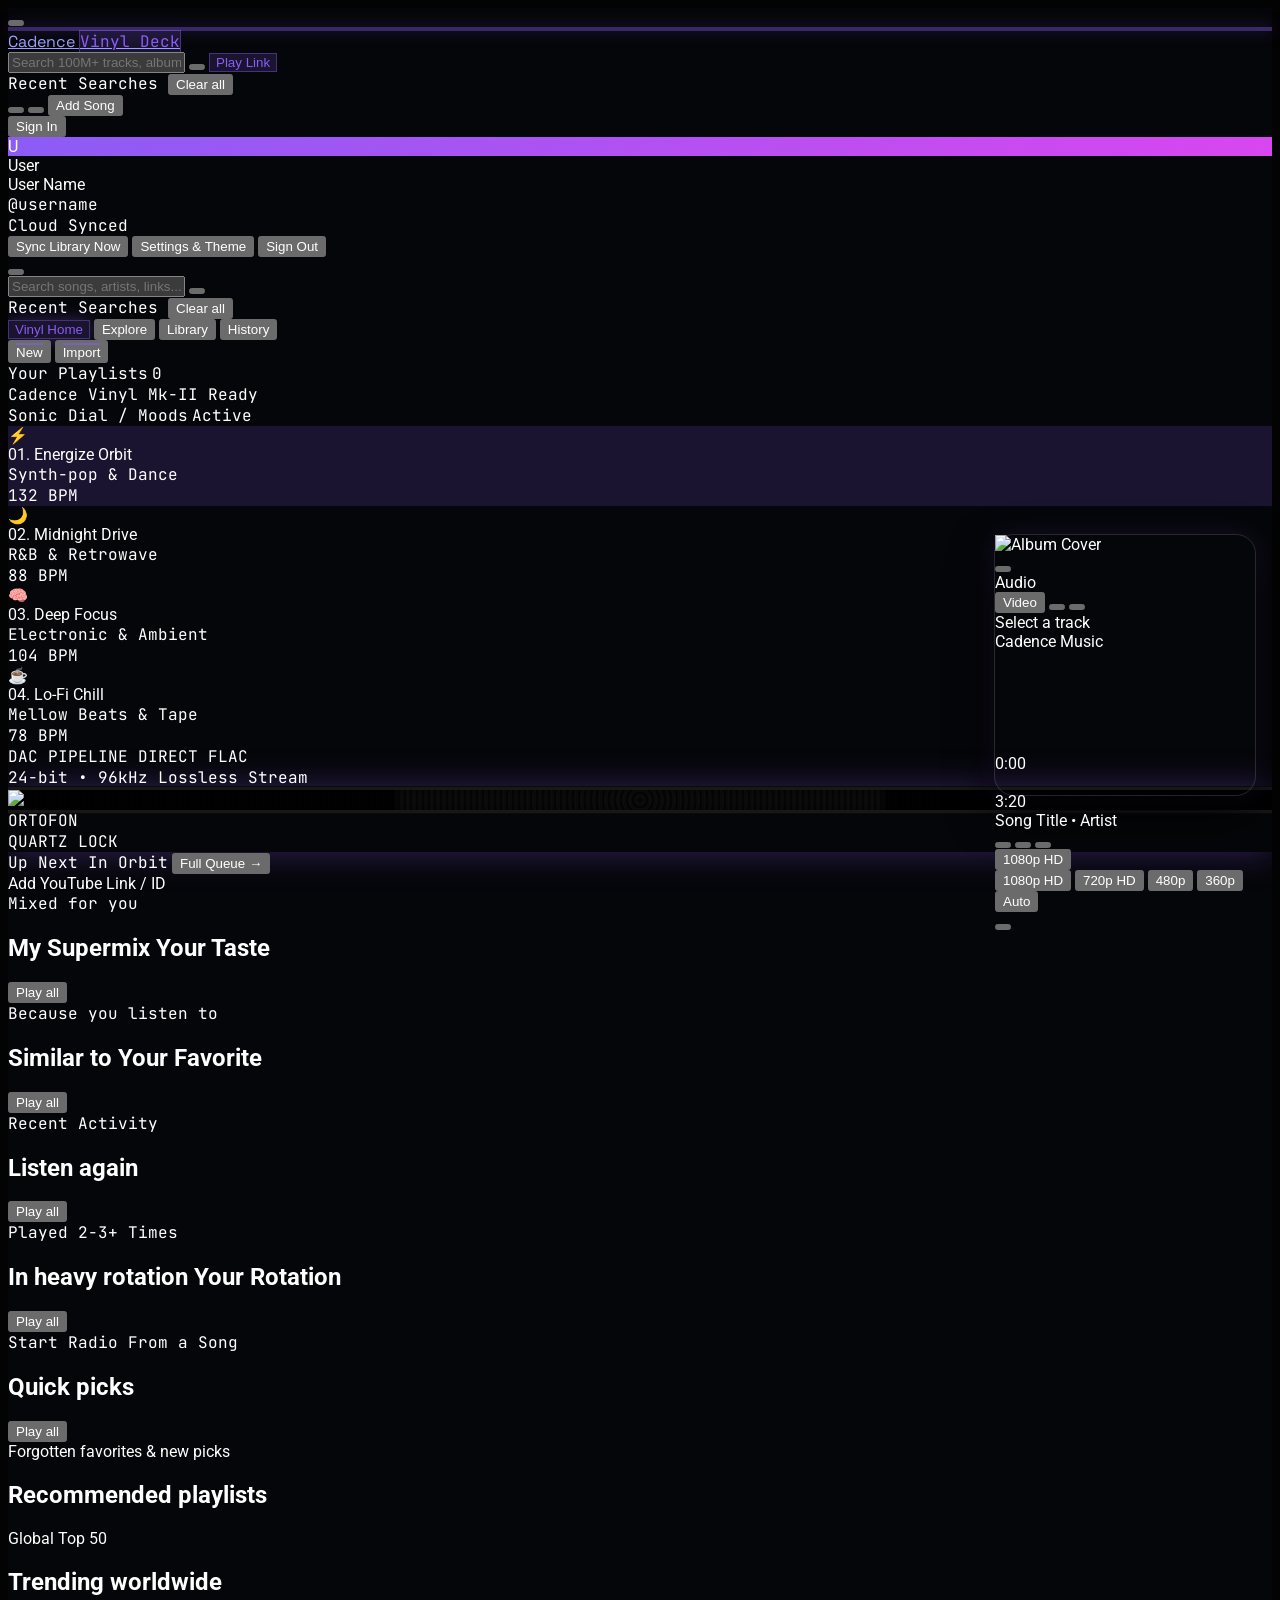
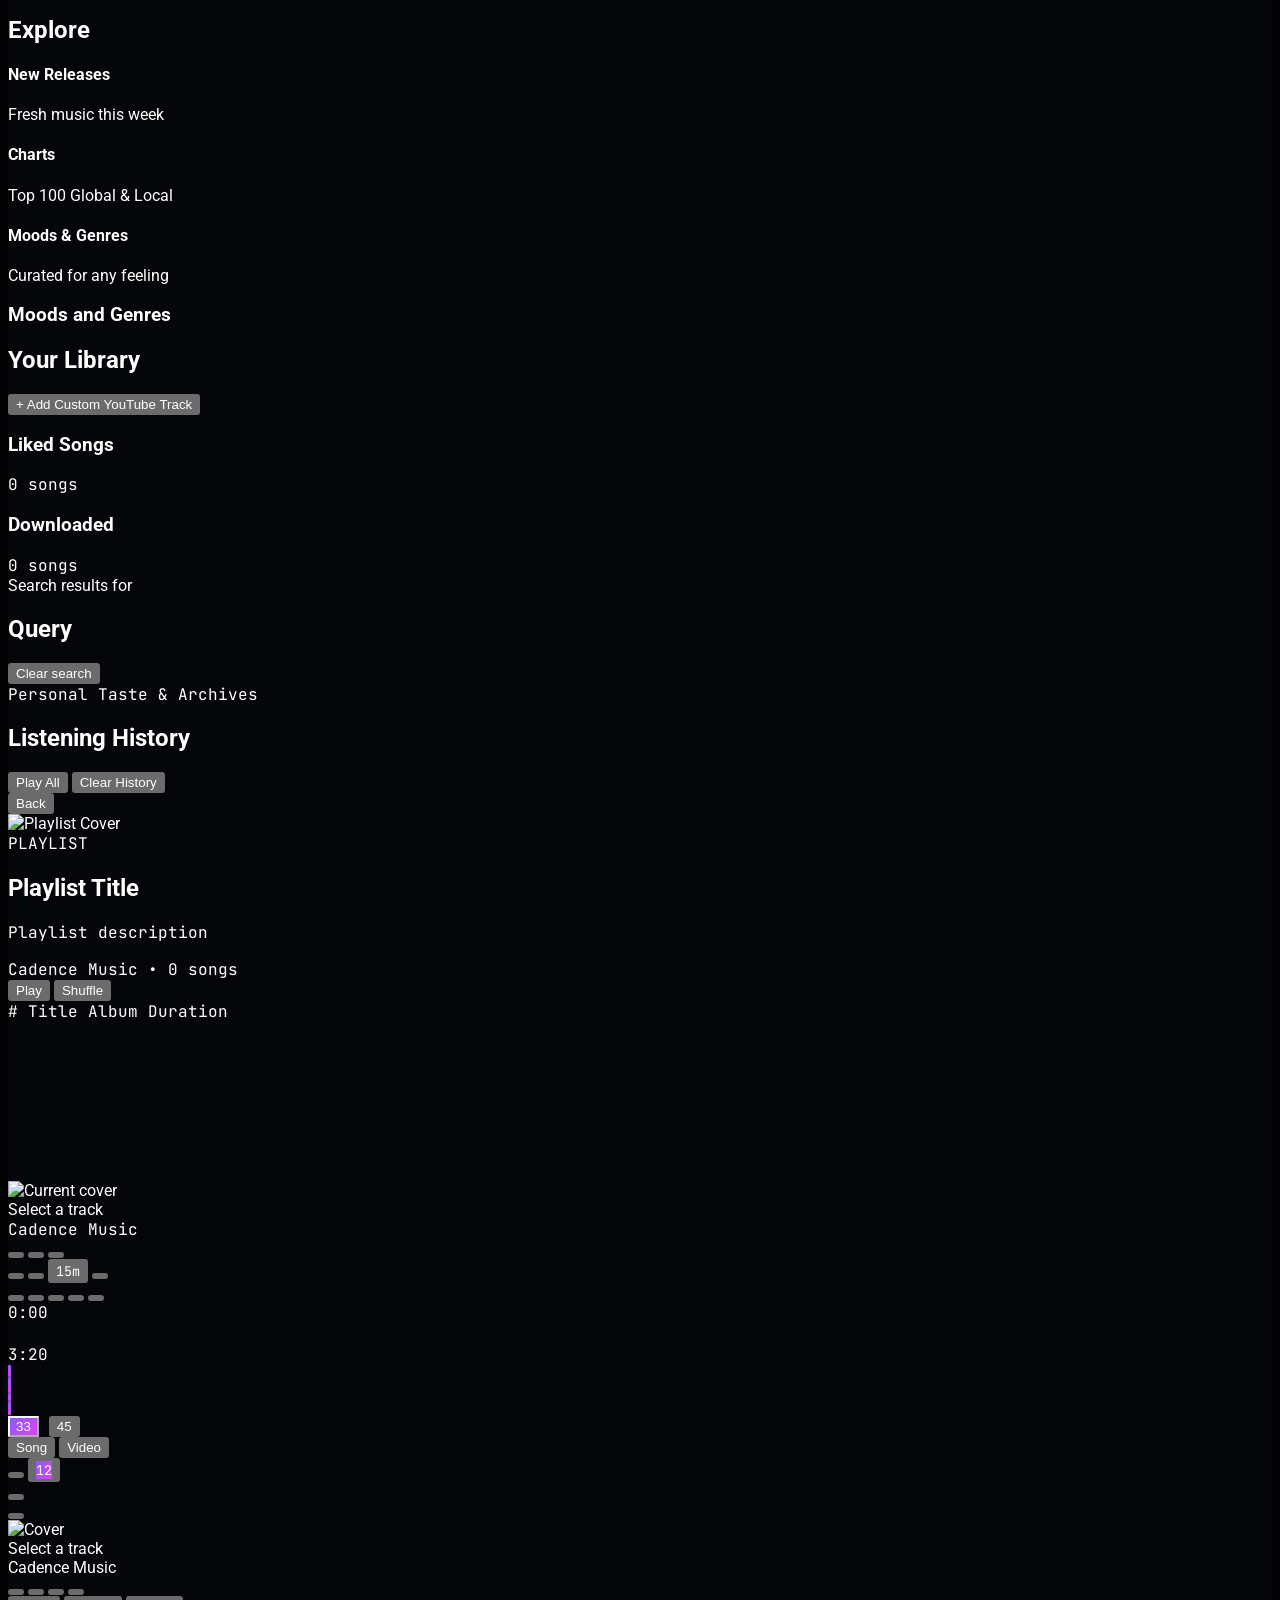
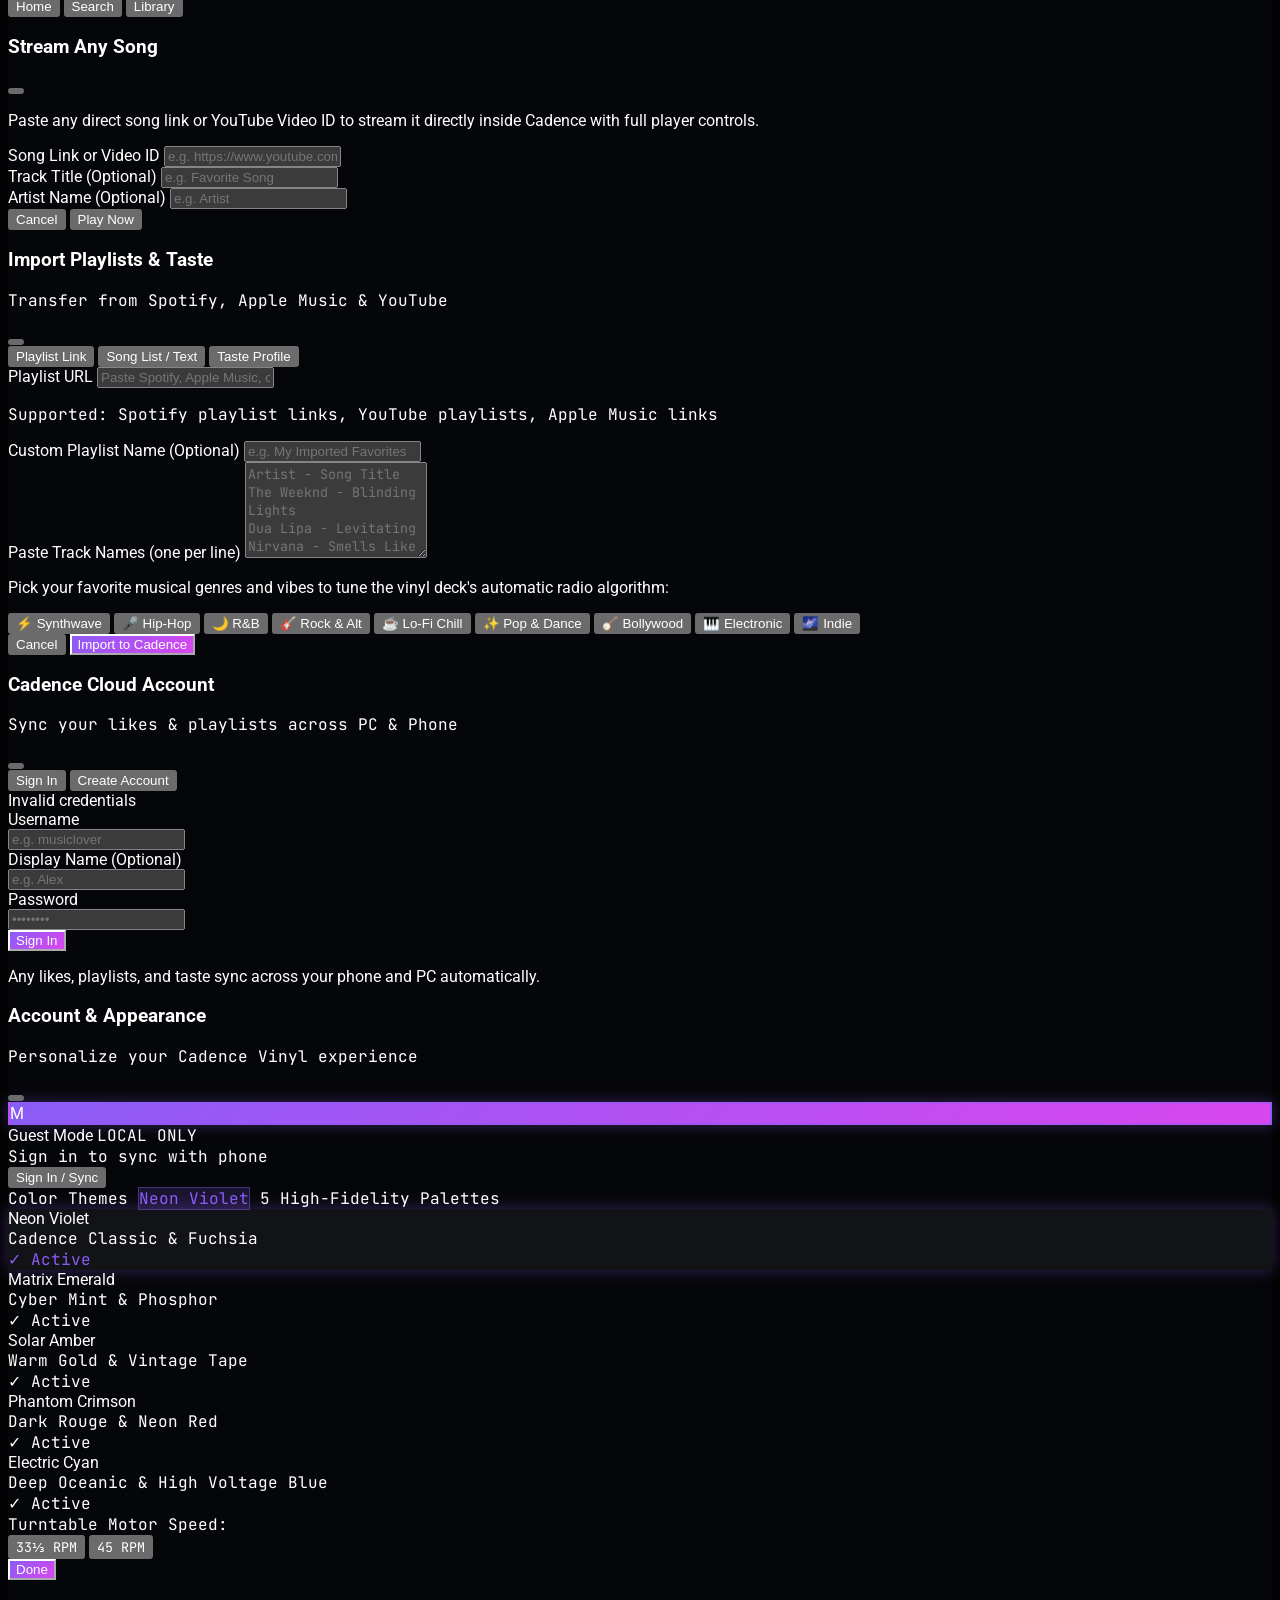
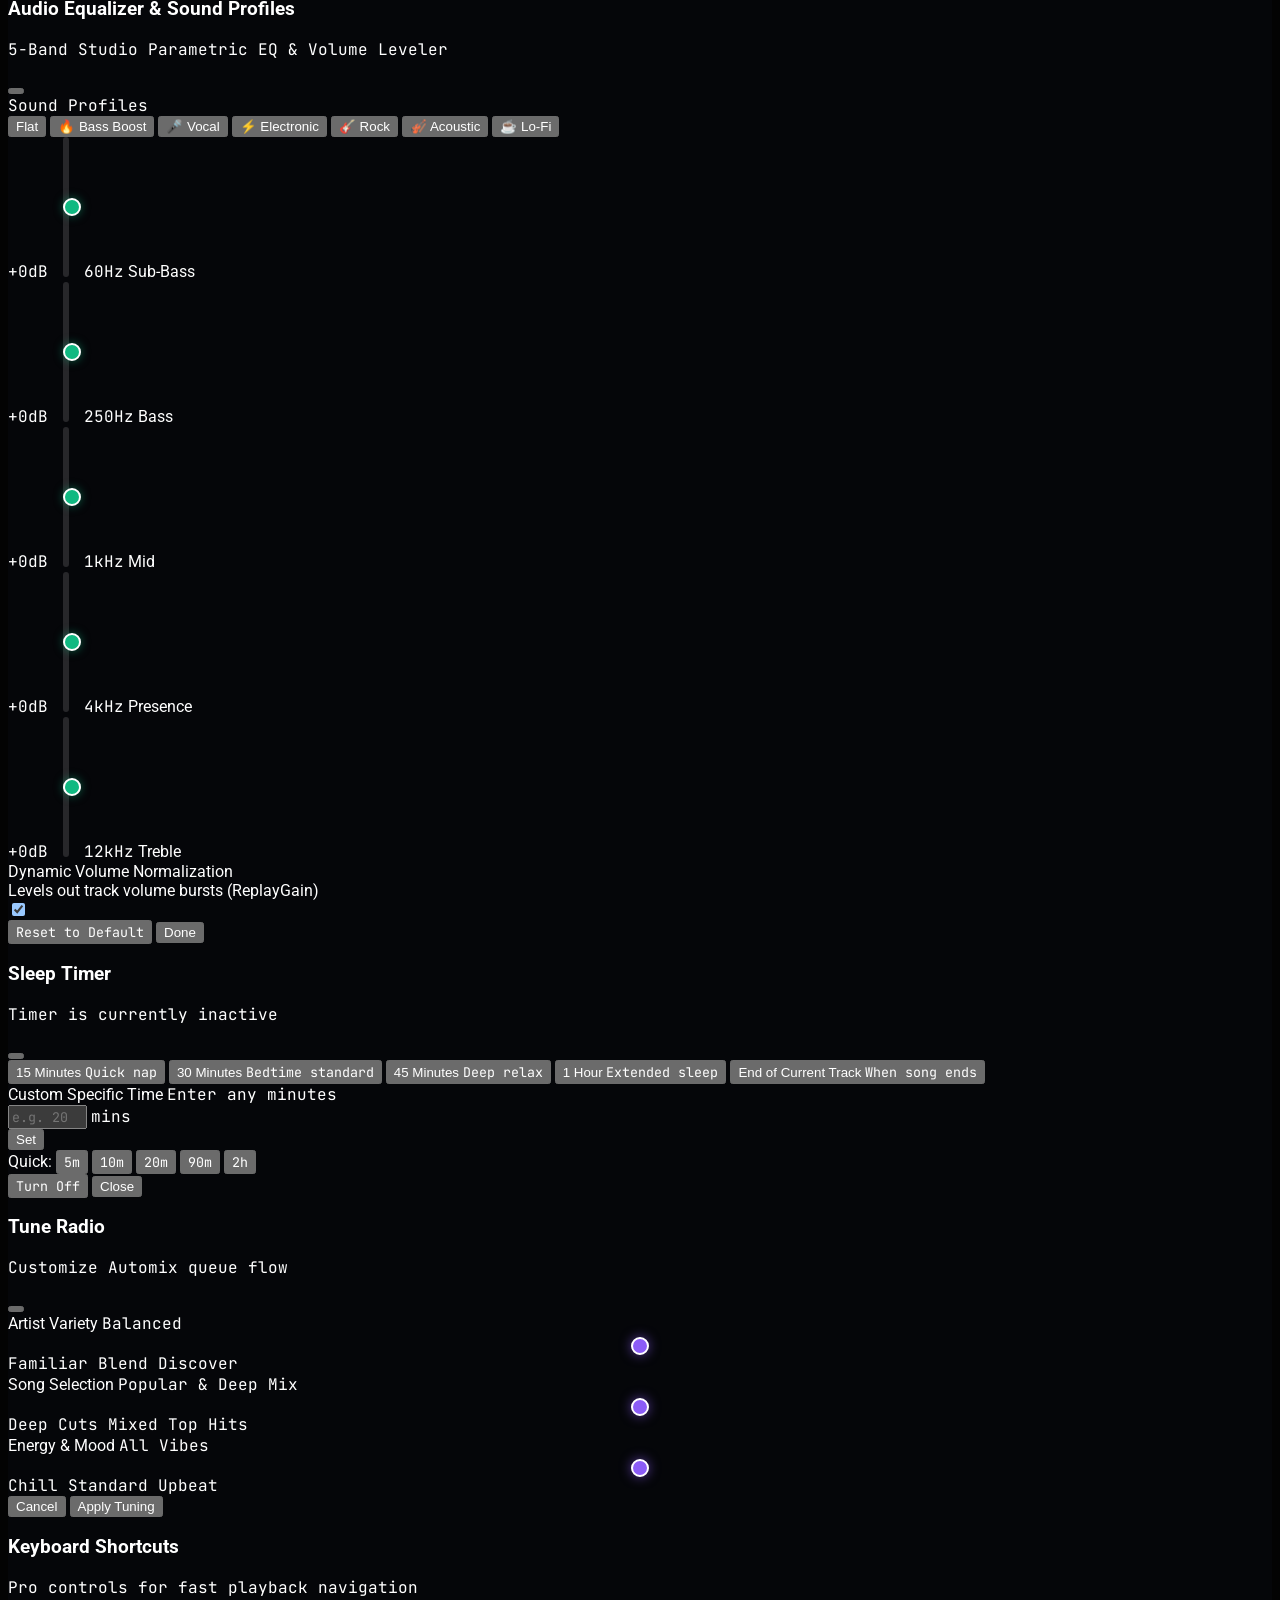
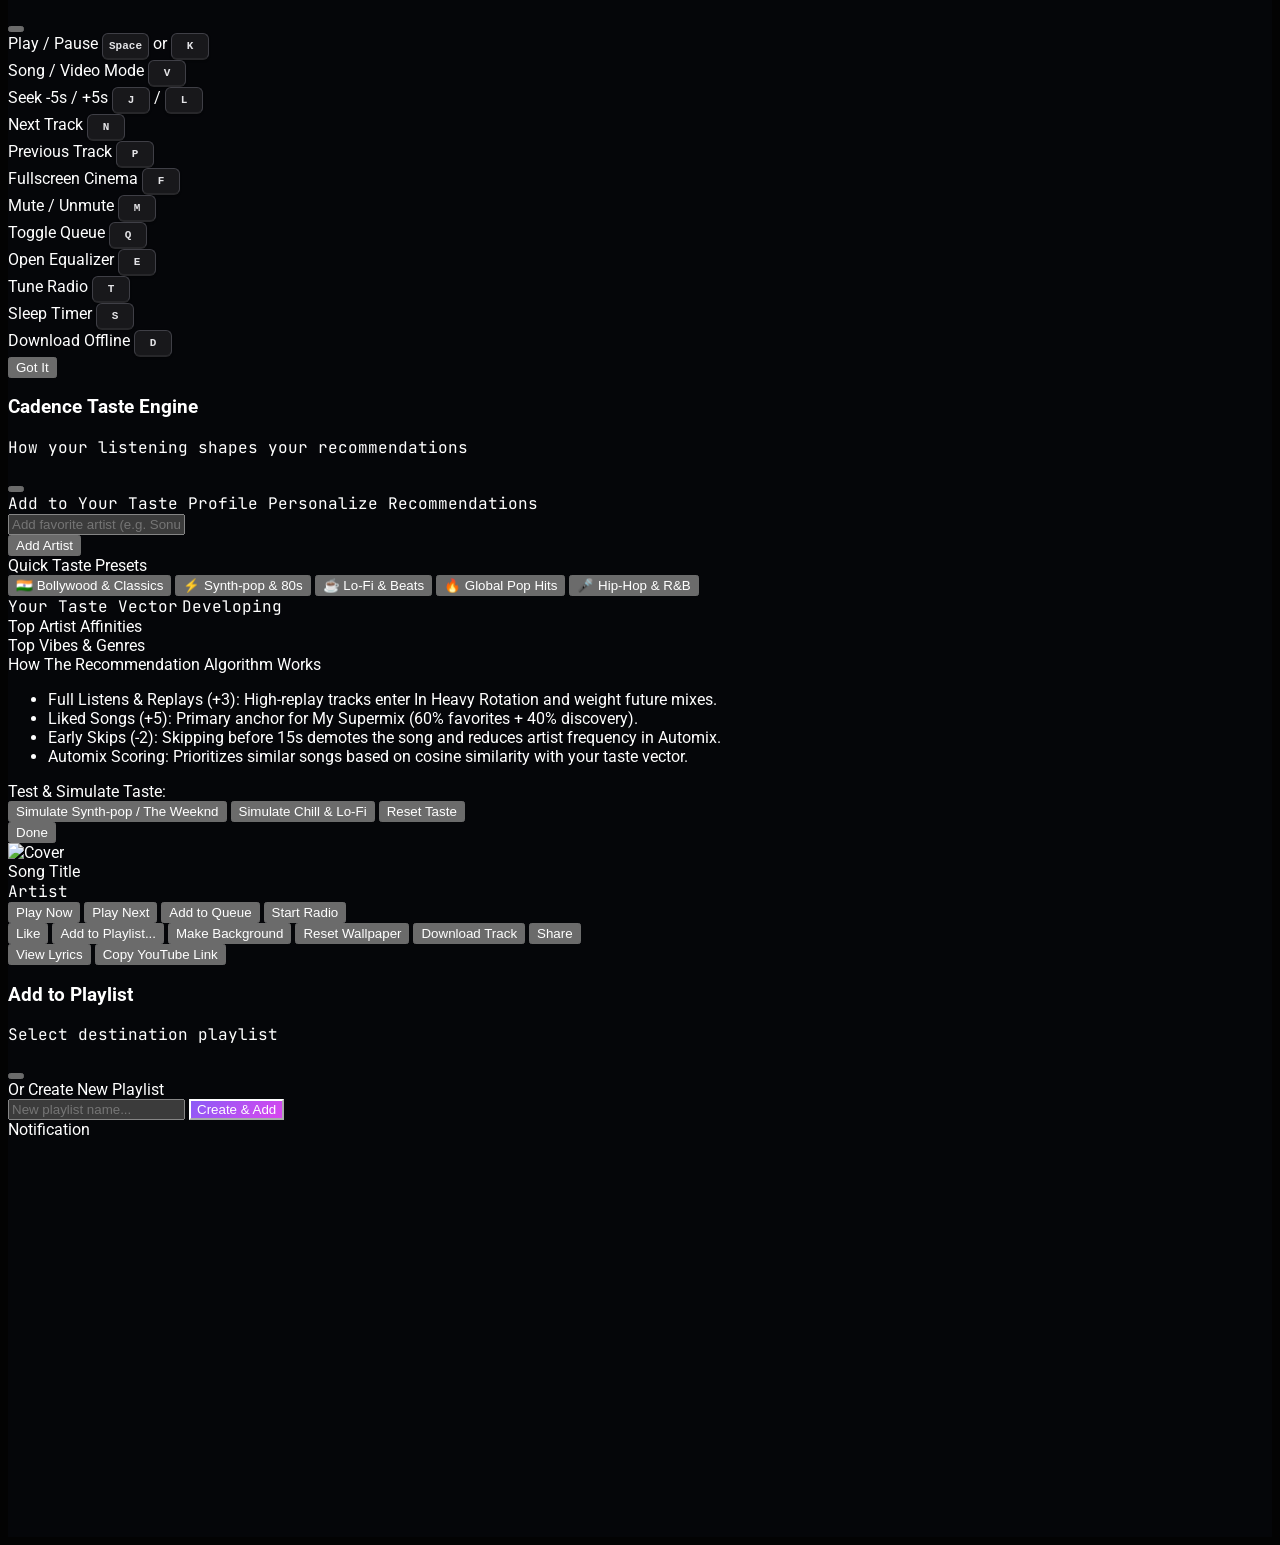
==== commit be62f9cb: "Add files via upload" ====
--- a/android/app/src/main/assets/index.html
+++ b/android/app/src/main/assets/index.html
@@ -12,9 +12,10 @@
   <meta name="apple-mobile-web-app-capable" content="yes">
   <meta name="apple-mobile-web-app-status-bar-style" content="black-translucent">
   <meta name="apple-mobile-web-app-title" content="Cadence">
-  <link rel="apple-touch-icon" href="/icons/icon-192.png">
-  <link rel="icon" type="image/png" sizes="192x192" href="/icons/icon-192.png">
-  <link rel="icon" type="image/png" sizes="512x512" href="/icons/icon-512.png">
+  <link rel="icon" type="image/svg+xml" href="icons/favicon.svg">
+  <link rel="icon" type="image/png" sizes="192x192" href="icons/icon-192.png">
+  <link rel="icon" type="image/png" sizes="512x512" href="icons/icon-512.png">
+  <link rel="apple-touch-icon" href="icons/icon-192.png">
 
   <!-- Tailwind CSS CDN -->
   <script src="https://cdn.tailwindcss.com"></script>
@@ -45,6 +46,15 @@
       }
     }
   </script>
+  <!-- Persistent Background Audio when Phone is Locked / Closed -->
+  <script>
+    try {
+      Object.defineProperty(document, 'hidden', { get: () => false, configurable: true });
+      Object.defineProperty(document, 'visibilityState', { get: () => 'visible', configurable: true });
+      window.addEventListener('visibilitychange', (e) => e.stopImmediatePropagation(), true);
+      document.addEventListener('visibilitychange', (e) => e.stopImmediatePropagation(), true);
+    } catch (e) {}
+  </script>
 </head>
 <body class="bg-ytm-black text-white flex flex-col h-screen select-none overflow-hidden relative">
 
@@ -69,7 +79,7 @@
         </div>
         <span class="font-black text-lg md:text-xl tracking-tight flex items-center gap-2 font-tech">
           <span class="bg-gradient-to-r from-white via-zinc-100 to-zinc-400 bg-clip-text text-transparent">Cadence</span>
-          <span class="text-[9px] md:text-[10px] uppercase font-mono-code font-bold tracking-wider px-2 py-0.5 rounded-full theme-accent-pill">Vinyl Deck</span>
+          <span class="hidden sm:inline-flex text-[9px] md:text-[10px] uppercase font-mono-code font-bold tracking-wider px-2 py-0.5 rounded-full theme-accent-pill whitespace-nowrap">Vinyl Deck</span>
         </span>
       </a>
     </div>
@@ -311,7 +321,7 @@
           <div class="relative z-10 grid grid-cols-12 gap-6 items-center">
 
             <!-- LEFT ARC: SONIC MOOD DIALS & LOSSLESS DAC -->
-            <div class="col-span-12 lg:col-span-3 space-y-4">
+            <div class="hidden lg:block col-span-12 lg:col-span-3 space-y-4">
               <div class="border-b border-zinc-800 pb-2 flex items-center justify-between">
                 <span class="text-[11px] font-mono-code uppercase tracking-wider text-zinc-400">Sonic Dial / Moods</span>
                 <span class="flex items-center gap-1.5 text-[10px] text-emerald-400 font-mono-code">
@@ -454,7 +464,7 @@
             </div>
 
             <!-- RIGHT ARC: NEXT IN SATELLITE ORBIT (LIVE QUEUE PREVIEW) -->
-            <div class="col-span-12 lg:col-span-3 space-y-4">
+            <div class="hidden lg:block col-span-12 lg:col-span-3 space-y-4">
               <div class="border-b border-zinc-800 pb-2 flex items-center justify-between">
                 <span class="text-[11px] font-mono-code uppercase tracking-wider text-zinc-400">Up Next In Orbit</span>
                 <button onclick="app.toggleQueue(true)" class="text-xs text-violet-400 font-bold hover:underline cursor-pointer">Full Queue →</button>
@@ -999,6 +1009,10 @@
 
         <!-- Hover-Only Controls (Zero overlay when not hovering) -->
         <div class="absolute inset-0 bg-black/40 backdrop-blur-[2px] opacity-0 group-hover/panel:opacity-100 transition-opacity duration-200 flex flex-col justify-between p-2.5 z-20">
+          <!-- Mobile Permanent Close Button -->
+          <button onclick="app.closeFloatingPanel(event)" class="absolute top-2 right-2 z-30 p-1.5 rounded-full bg-black/80 hover:bg-black text-white shadow-lg border border-white/20 active:scale-90 transition-transform" title="Dismiss Card">
+            <i data-lucide="x" class="w-3.5 h-3.5"></i>
+          </button>
           <!-- Top Controls on Hover -->
           <div class="flex items-center justify-between w-full">
             <span class="text-[10px] font-bold text-white/90 px-2 py-0.5 rounded-full bg-black/60 border border-white/10 flex items-center gap-1">
@@ -1178,10 +1192,7 @@
         <i data-lucide="search" class="w-5 h-5"></i>
         <span class="text-[10px] font-semibold">Search</span>
       </button>
-      <button class="mobile-nav-btn flex flex-col items-center gap-1 text-zinc-400 hover:text-white py-1 px-3 transition-colors" data-view="explore" onclick="app.navigate('explore')">
-        <i data-lucide="compass" class="w-5 h-5"></i>
-        <span class="text-[10px] font-semibold">Explore</span>
-      </button>
+
       <button class="mobile-nav-btn flex flex-col items-center gap-1 text-zinc-400 hover:text-white py-1 px-3 transition-colors" data-view="library" onclick="app.navigate('library')">
         <i data-lucide="library" class="w-5 h-5"></i>
         <span class="text-[10px] font-semibold">Library</span>
--- a/android/app/src/main/assets/css/style.css
+++ b/android/app/src/main/assets/css/style.css
@@ -369,14 +369,12 @@
 
 /* Side Floating Song Cover & Video Panel */
 #video-panel {
-  position: fixed !important;
-  bottom: 104px !important;
-  right: 24px !important;
-  left: auto !important;
-  top: auto !important;
-  z-index: 45 !important;
+  position: fixed;
+  bottom: 104px;
+  right: 24px;
+  z-index: 45;
   cursor: grab;
-  transition: right 0.35s cubic-bezier(0.16, 1, 0.3, 1), width 0.3s ease, height 0.3s ease, opacity 0.28s ease, transform 0.28s ease;
+  touch-action: none;
   user-select: none;
 }
 #video-panel.video-hidden {
@@ -391,17 +389,22 @@
 
 /* SONG MODE: Pure Square, Curved Corners, NO Black Bezels, Zero Overlay */
 #video-panel.song-card-mode {
-  width: 240px;
-  height: 240px;
+  width: 220px;
+  height: 220px;
   aspect-ratio: 1 / 1;
-  border-radius: 1.25rem !important;
-  border: 1px solid rgba(255, 255, 255, 0.14) !important;
+  border-radius: 1.25rem;
+  border: 1px solid rgba(255, 255, 255, 0.14);
   box-shadow: 0 20px 45px rgba(0, 0, 0, 0.85), 0 0 25px rgba(139, 92, 246, 0.15);
-  background: transparent !important;
-  left: auto !important;
-  top: auto !important;
-  bottom: 104px !important;
-  right: 24px !important;
+  background: transparent;
+}
+@media (max-width: 640px) {
+  #video-panel.song-card-mode {
+    width: 140px;
+    height: 140px;
+    border-radius: 1rem;
+    bottom: 84px;
+    right: 12px;
+  }
 }
 
 #video-panel.song-card-mode #floating-cover-layer {
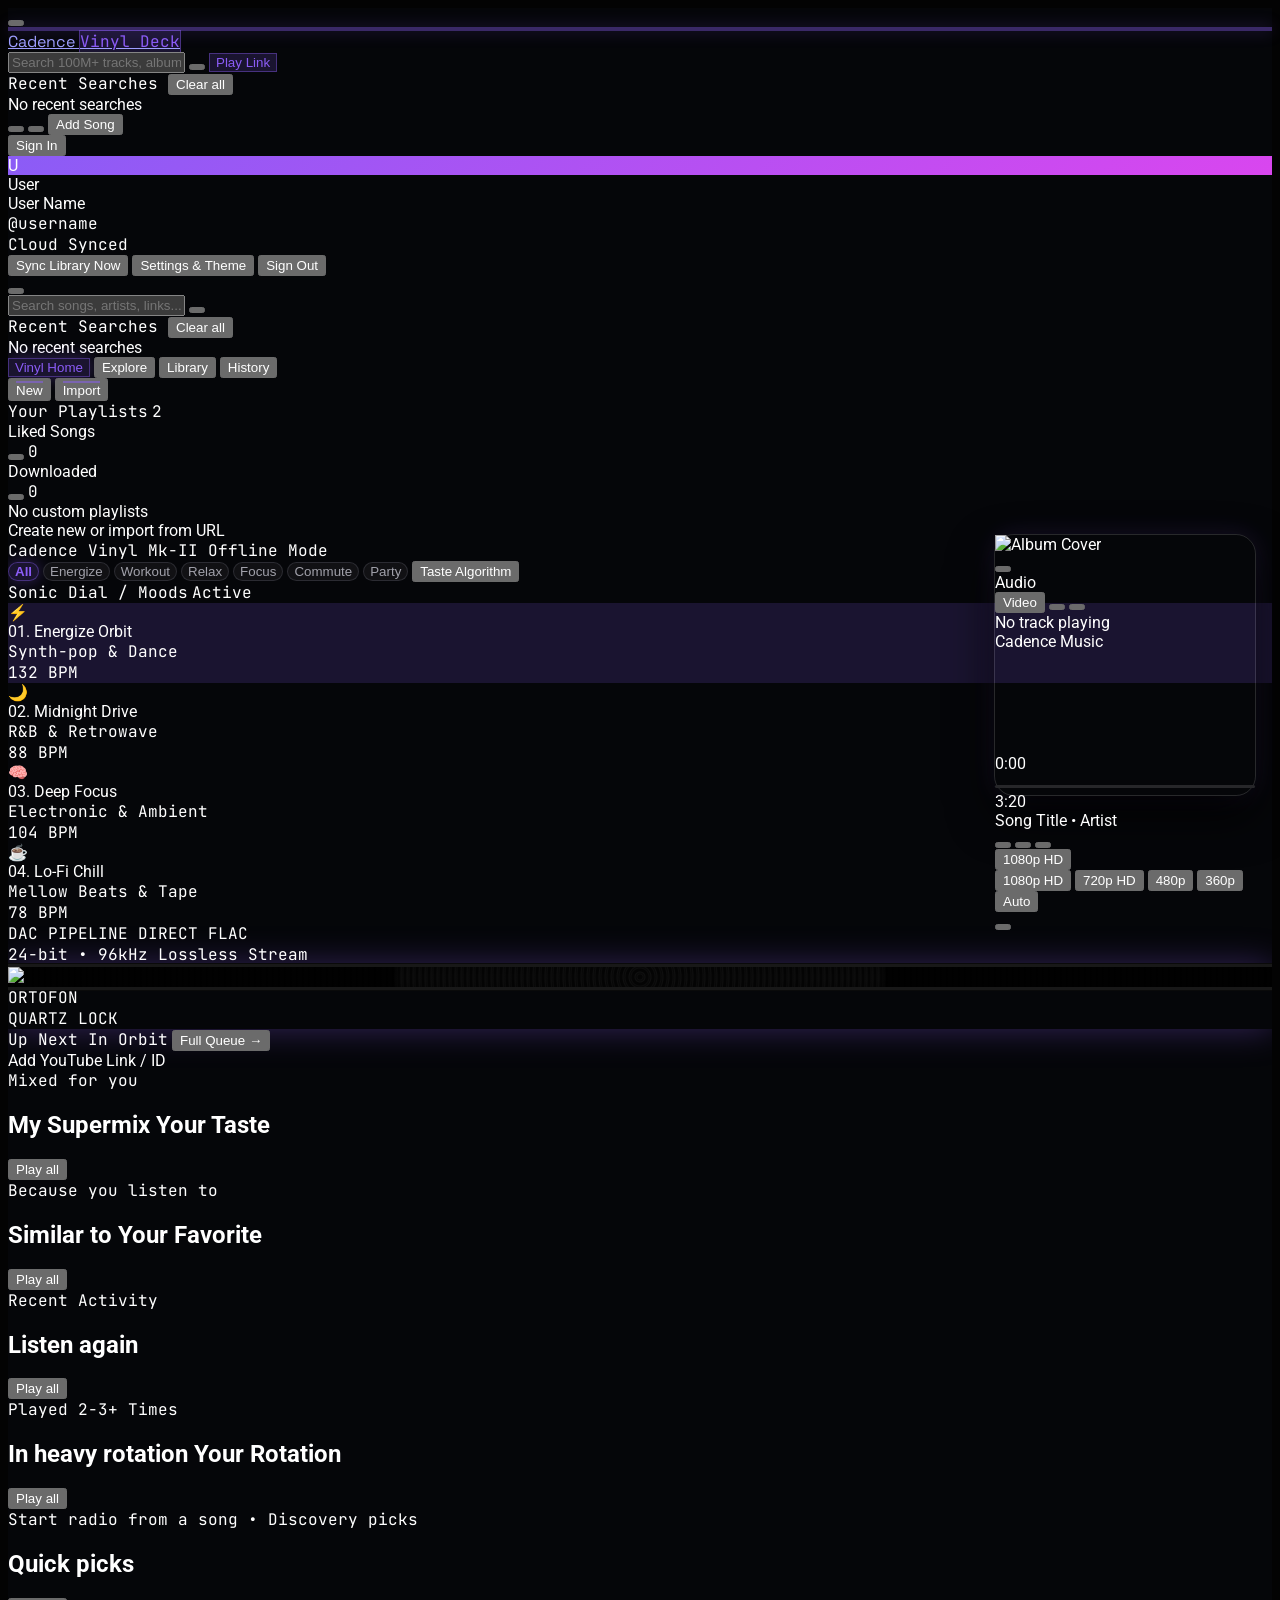
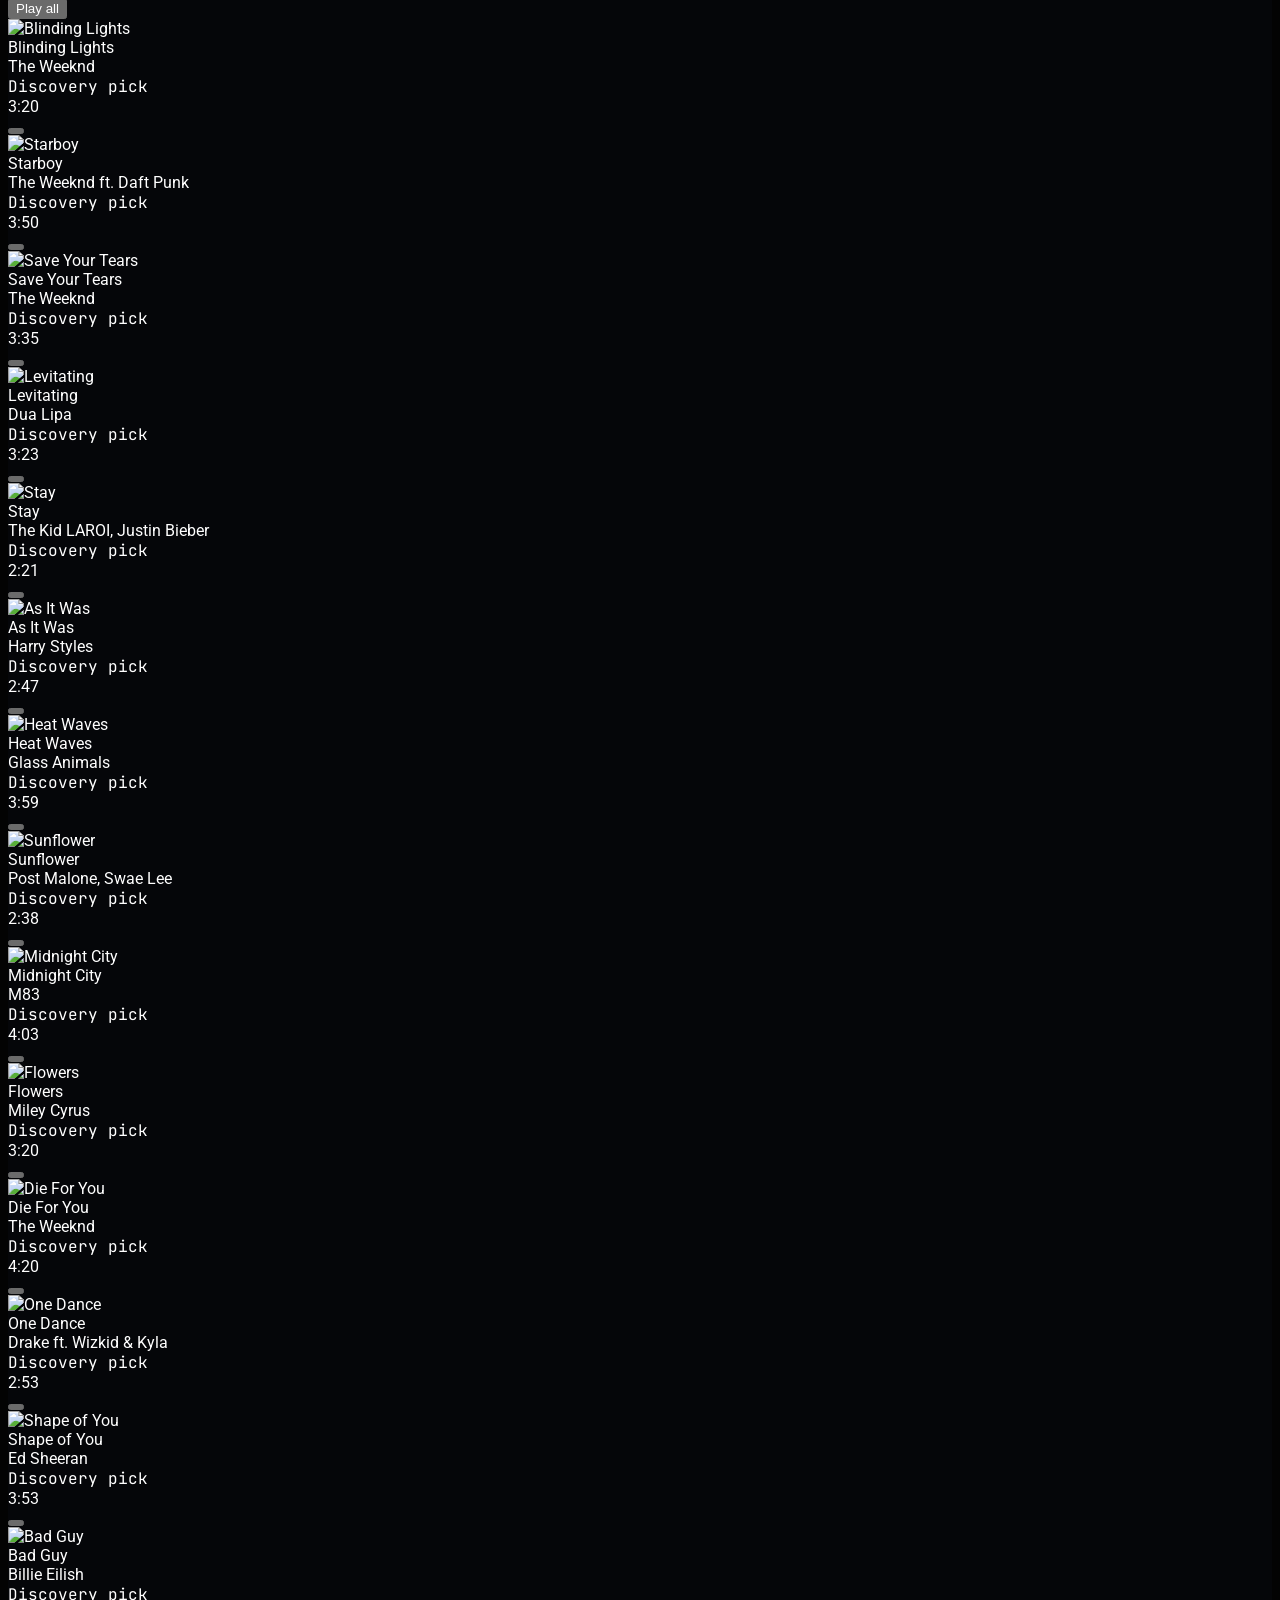
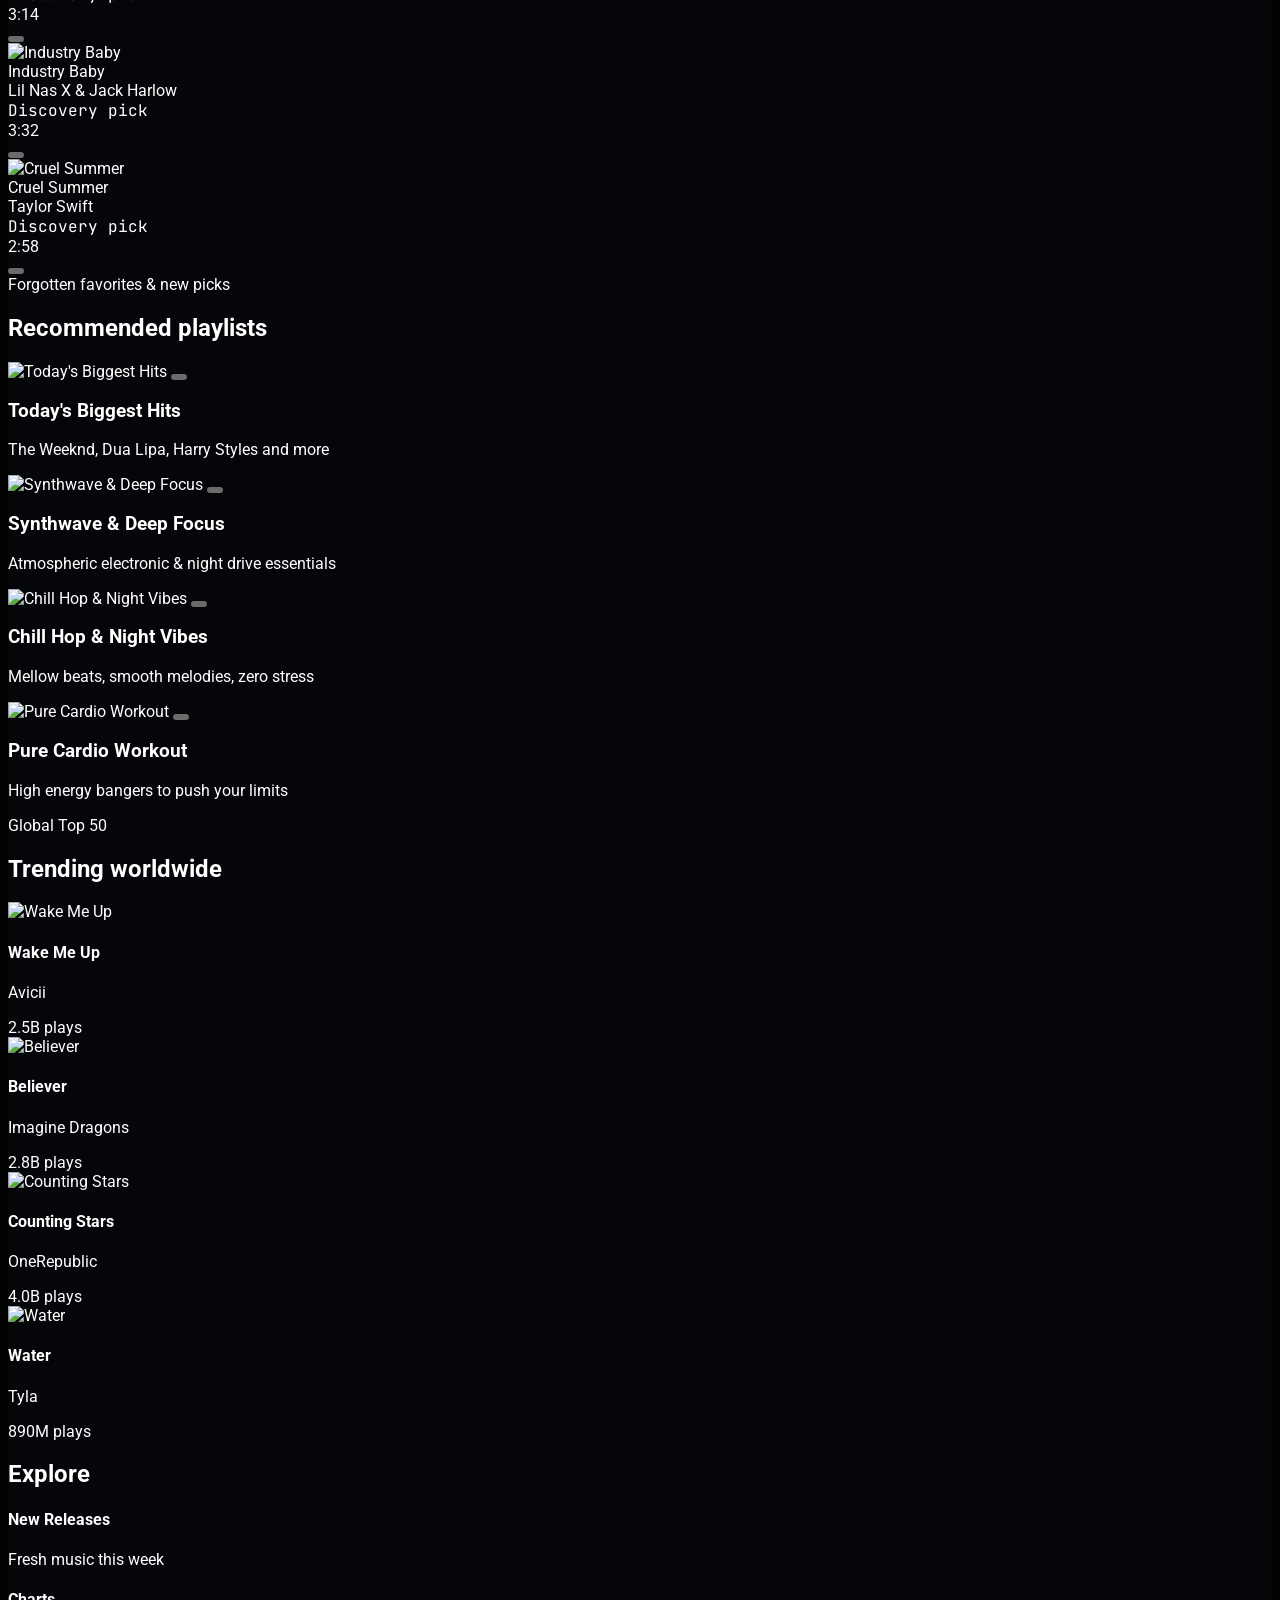
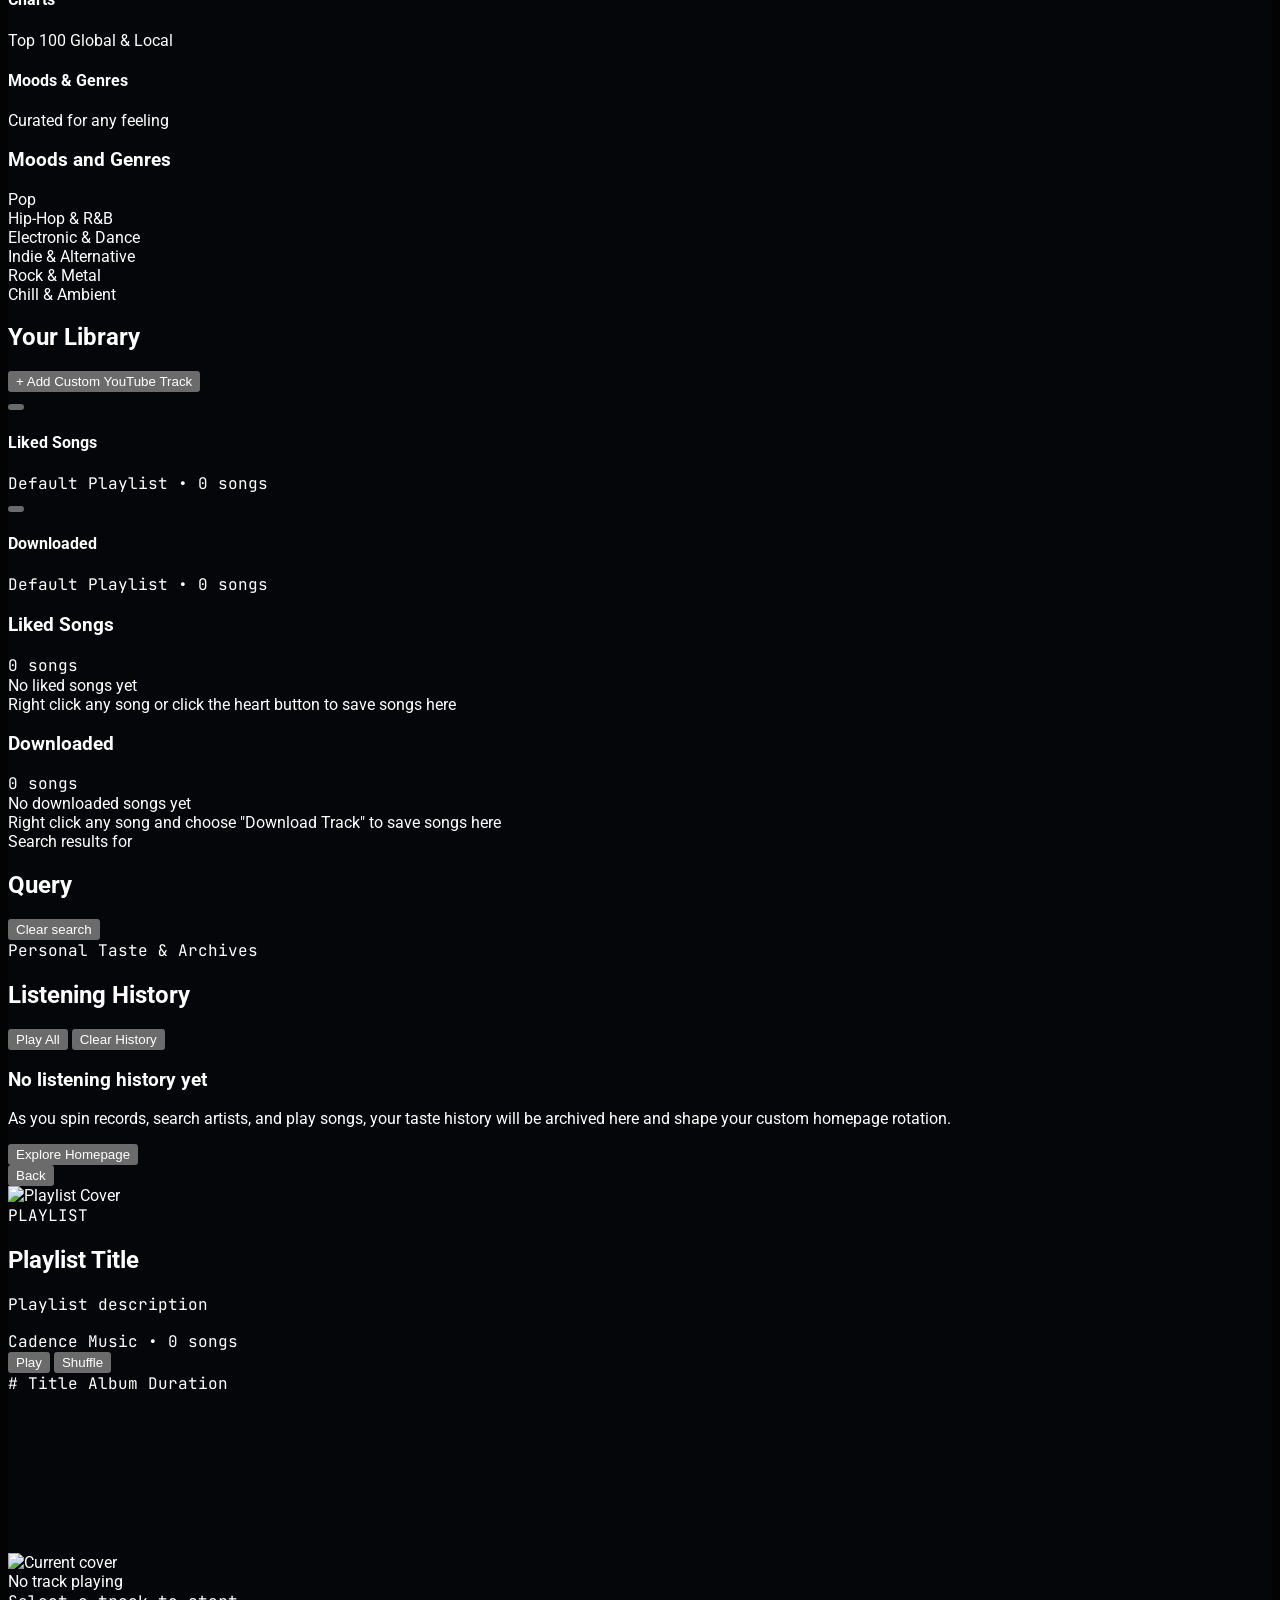
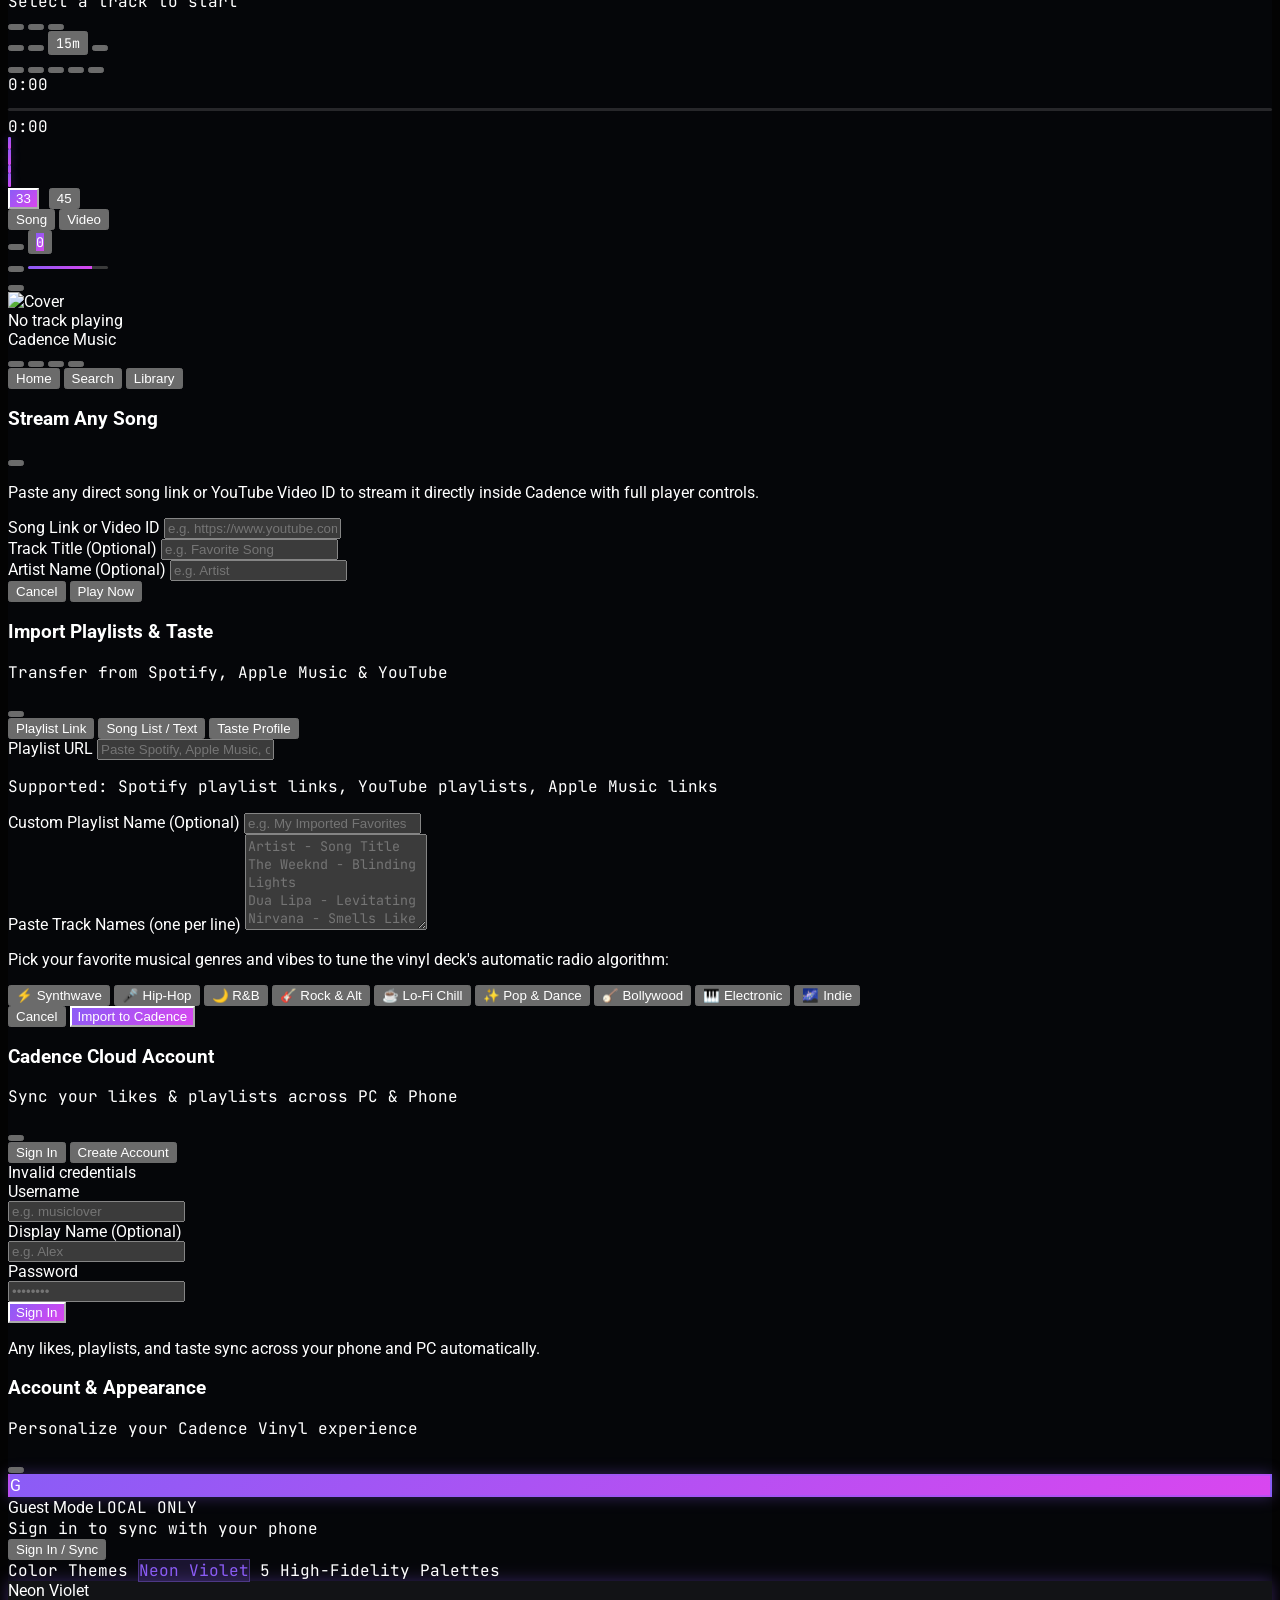
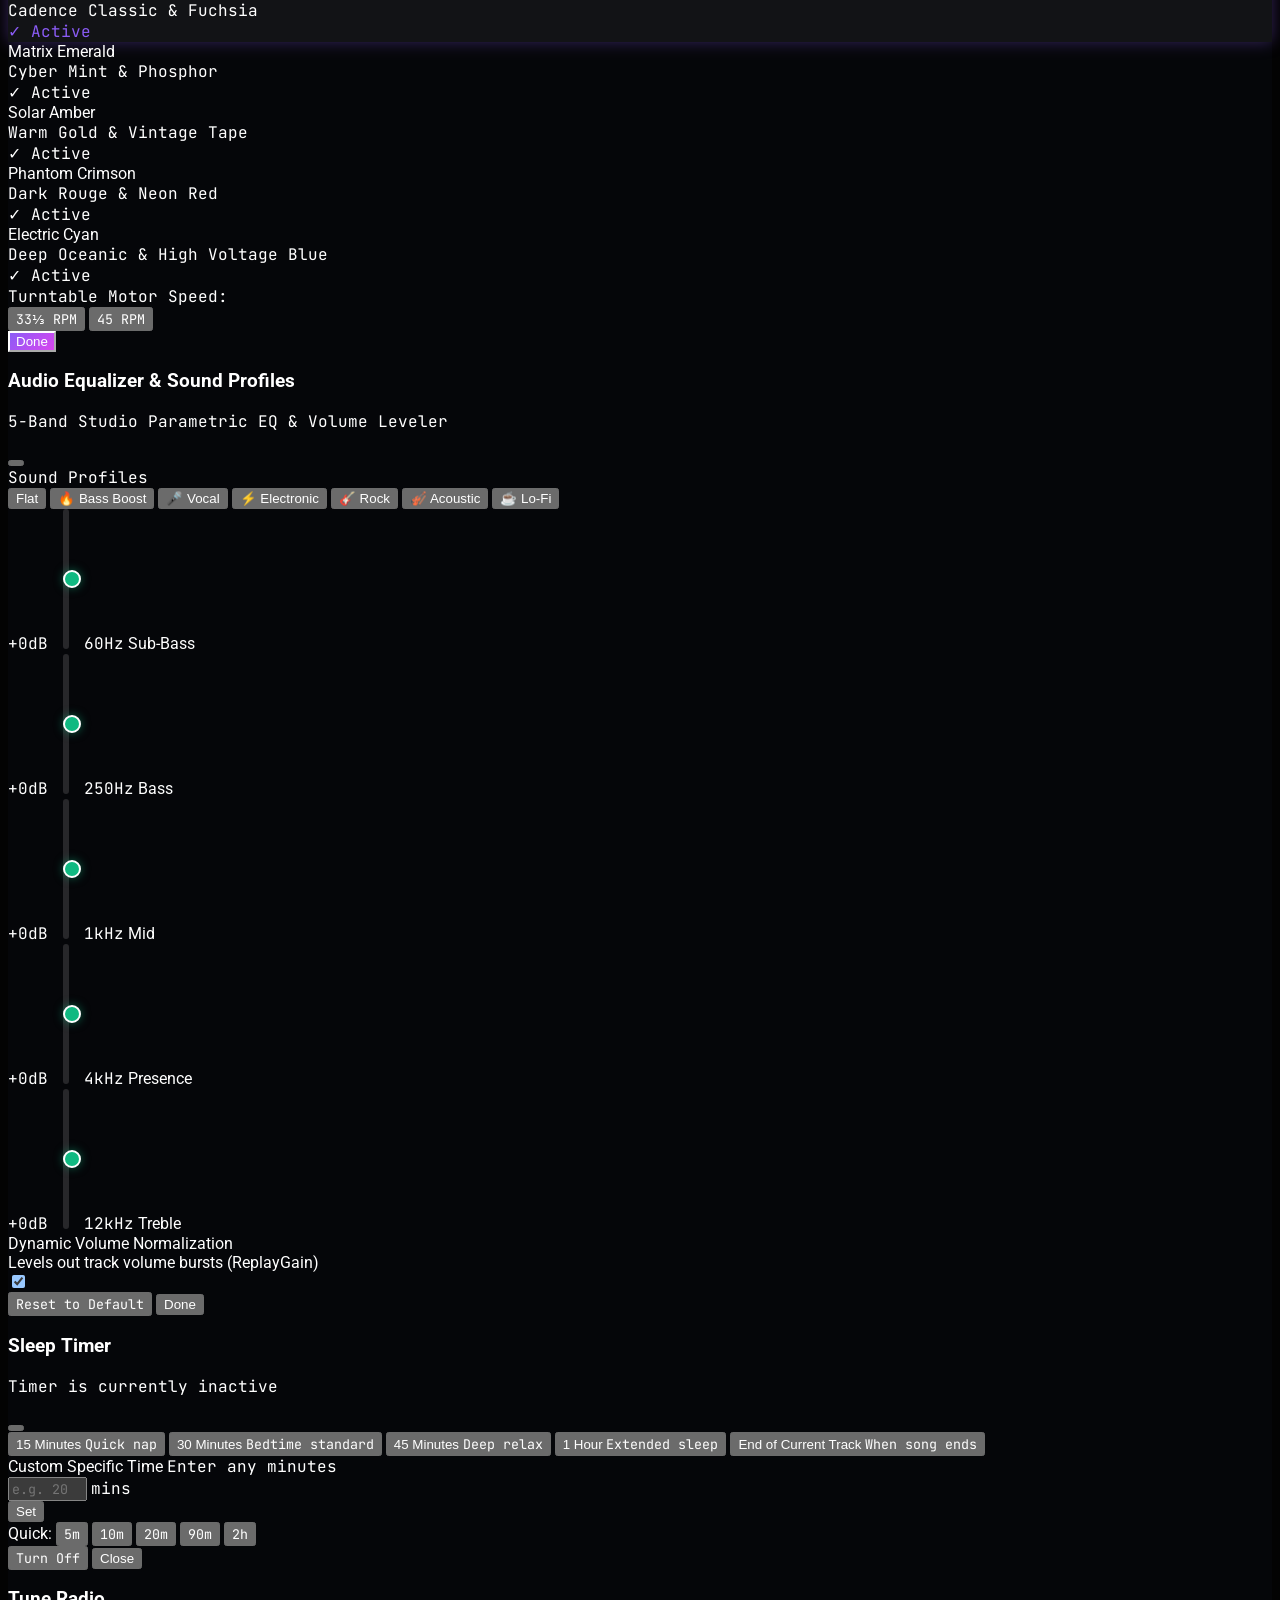
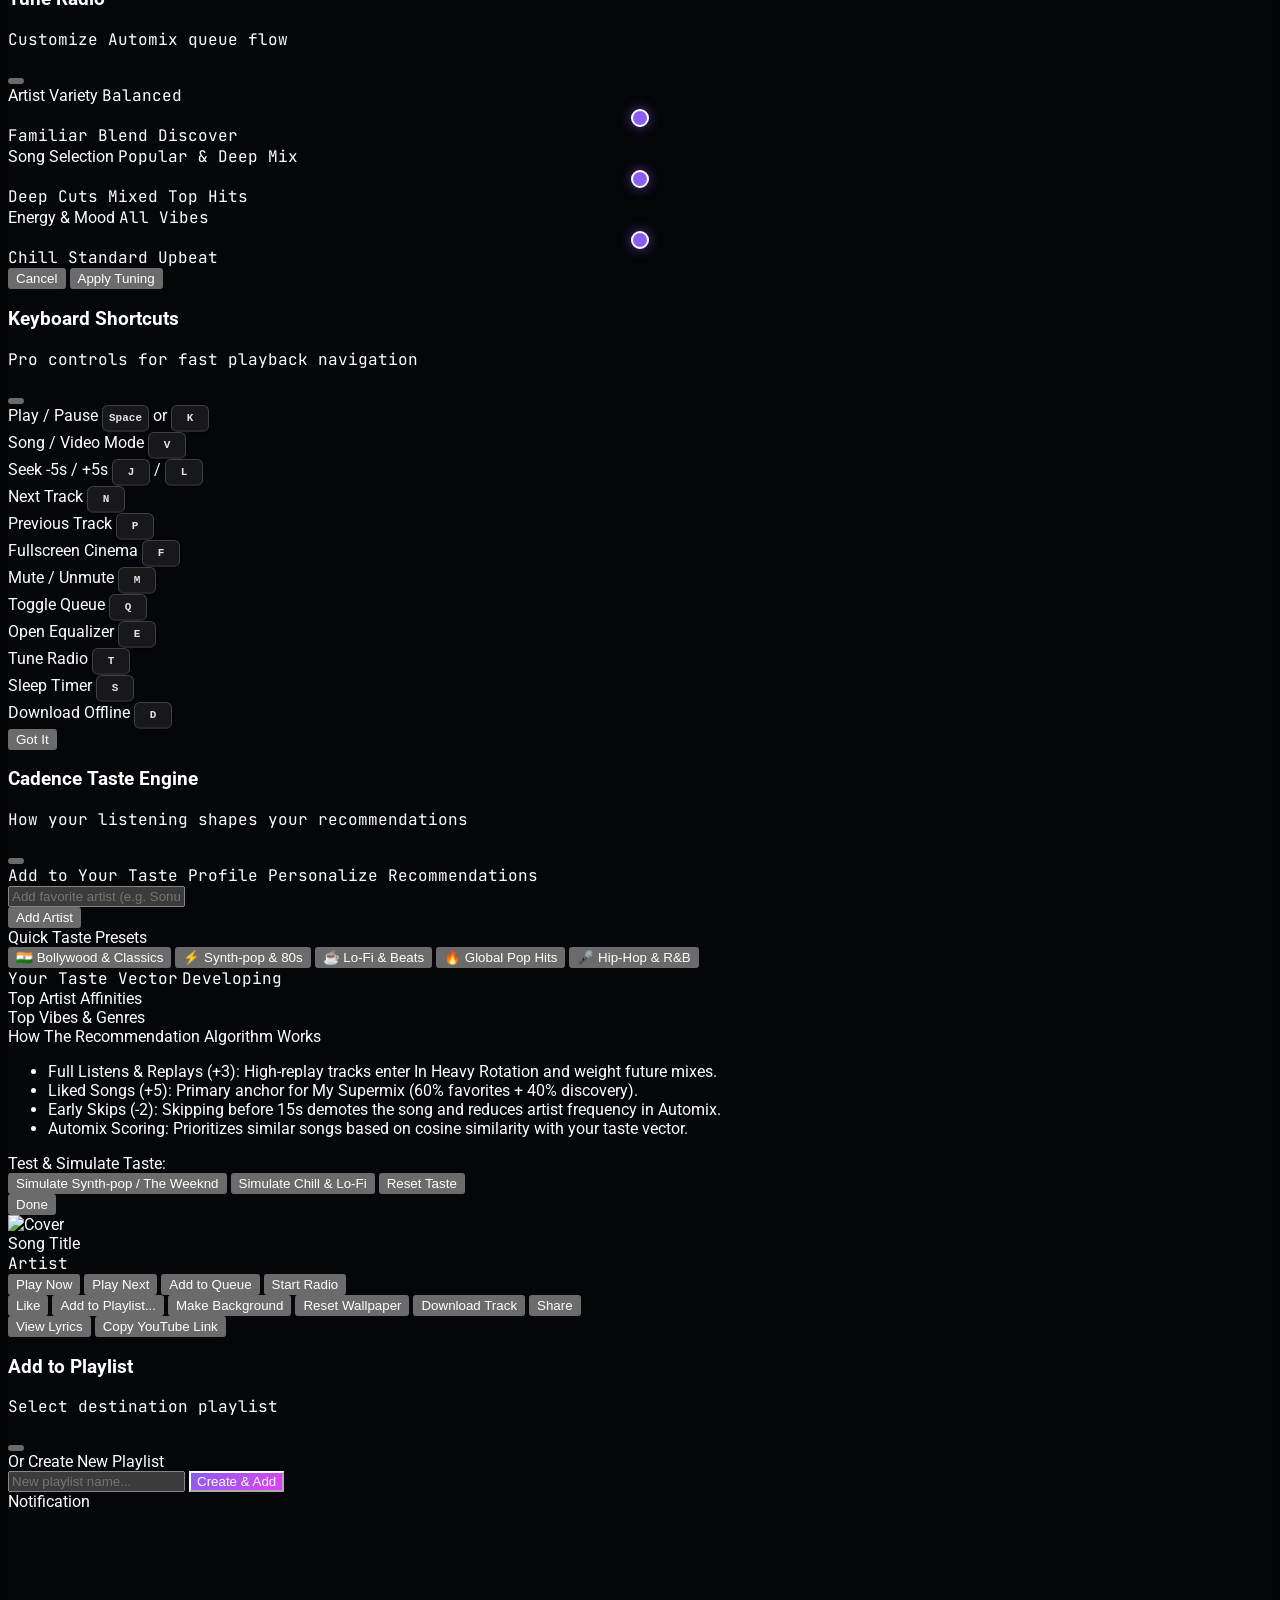
==== commit 4d925d97: "Curved favicon, standalone device account mode, universal search, lock-screen audio fixes" ====
--- a/android/app/src/main/assets/index.html
+++ b/android/app/src/main/assets/index.html
@@ -12,10 +12,11 @@
   <meta name="apple-mobile-web-app-capable" content="yes">
   <meta name="apple-mobile-web-app-status-bar-style" content="black-translucent">
   <meta name="apple-mobile-web-app-title" content="Cadence">
-  <link rel="icon" type="image/svg+xml" href="icons/favicon.svg">
-  <link rel="icon" type="image/png" sizes="192x192" href="icons/icon-192.png">
-  <link rel="icon" type="image/png" sizes="512x512" href="icons/icon-512.png">
-  <link rel="apple-touch-icon" href="icons/icon-192.png">
+  <link rel="icon" type="image/svg+xml" href="icons/favicon.svg?v=5">
+  <link rel="icon" type="image/png" sizes="192x192" href="icons/icon-192.png?v=5">
+  <link rel="icon" type="image/png" sizes="512x512" href="icons/icon-512.png?v=5">
+  <link rel="shortcut icon" href="icons/favicon.svg?v=5">
+  <link rel="apple-touch-icon" href="icons/icon-192.png?v=5">
 
   <!-- Tailwind CSS CDN -->
   <script src="https://cdn.tailwindcss.com"></script>
@@ -2331,7 +2332,7 @@
   <script>
     if ('serviceWorker' in navigator) {
       window.addEventListener('load', () => {
-        navigator.serviceWorker.register('/sw.js').then((reg) => {
+        navigator.serviceWorker.register('sw.js').then((reg) => {
           console.log('[Cadence PWA] Service Worker registered:', reg.scope);
         }).catch((err) => {
           console.warn('[Cadence PWA] Registration failed:', err);
